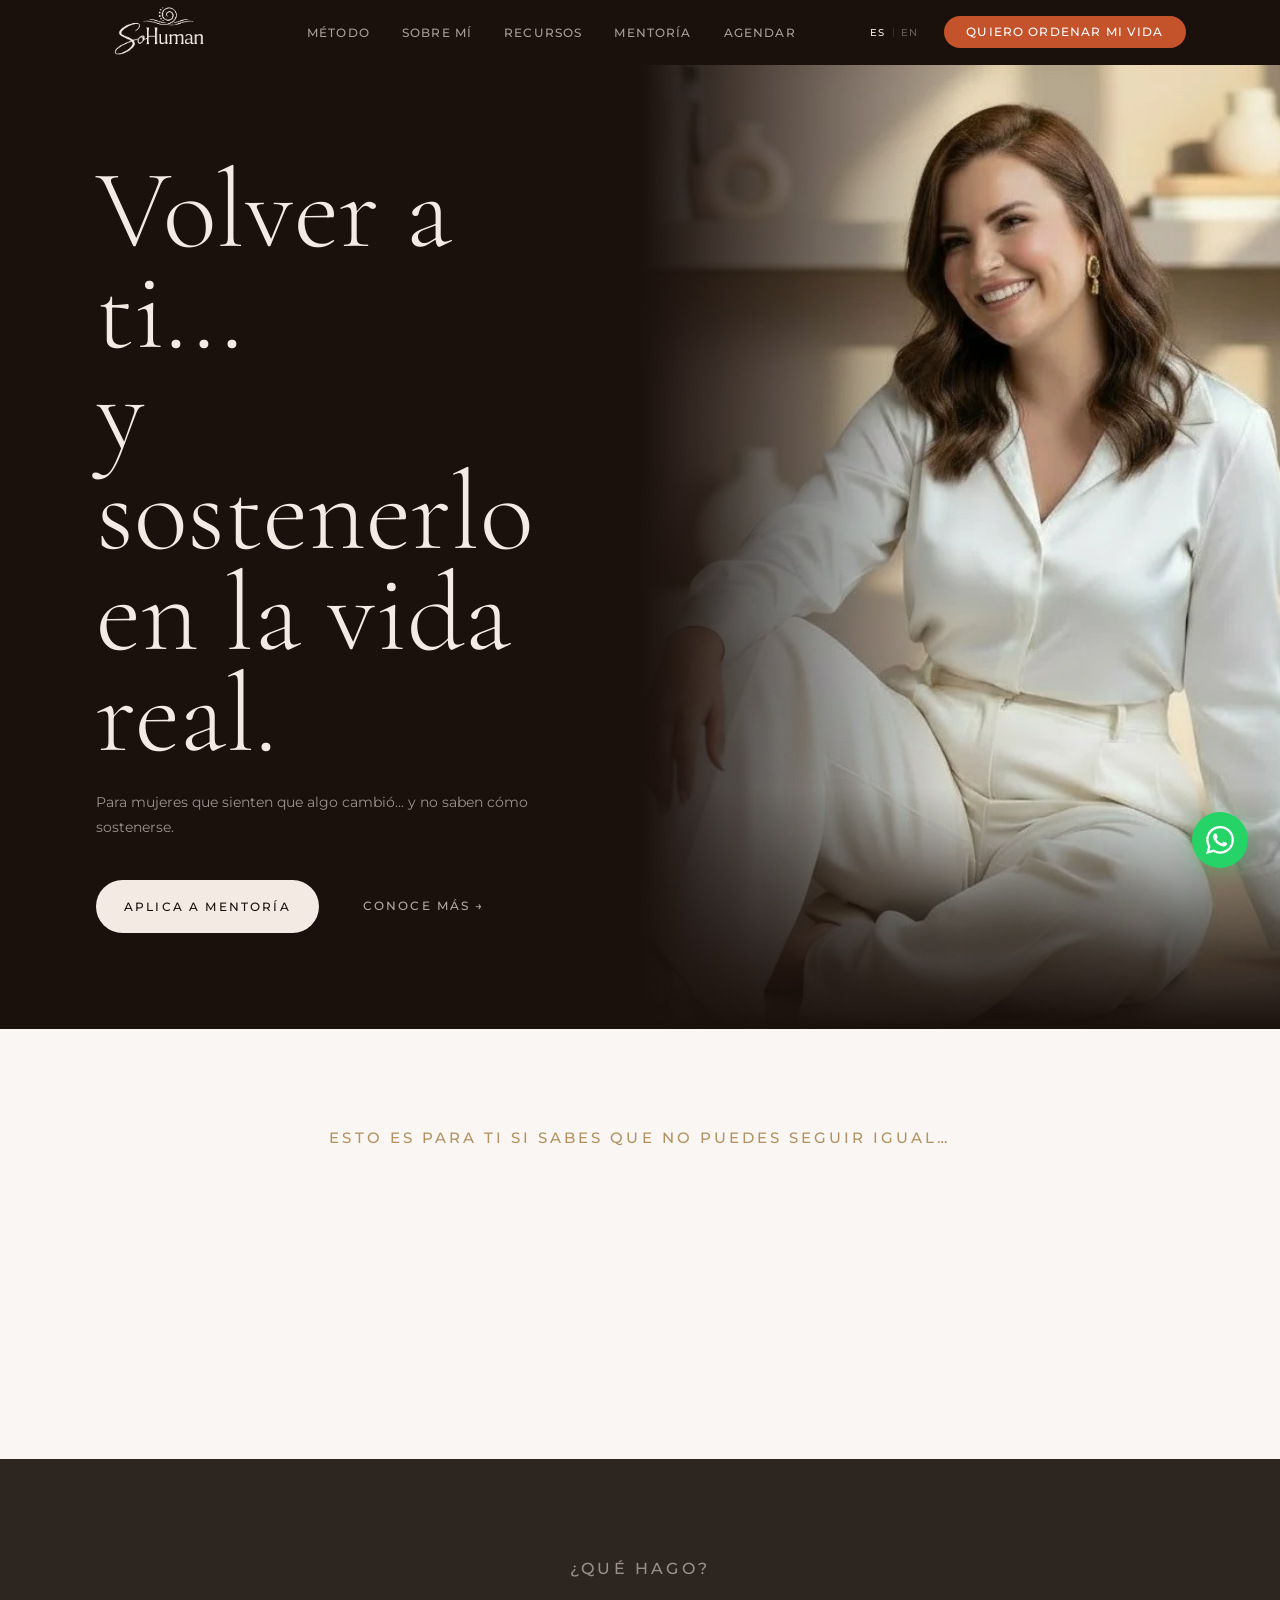
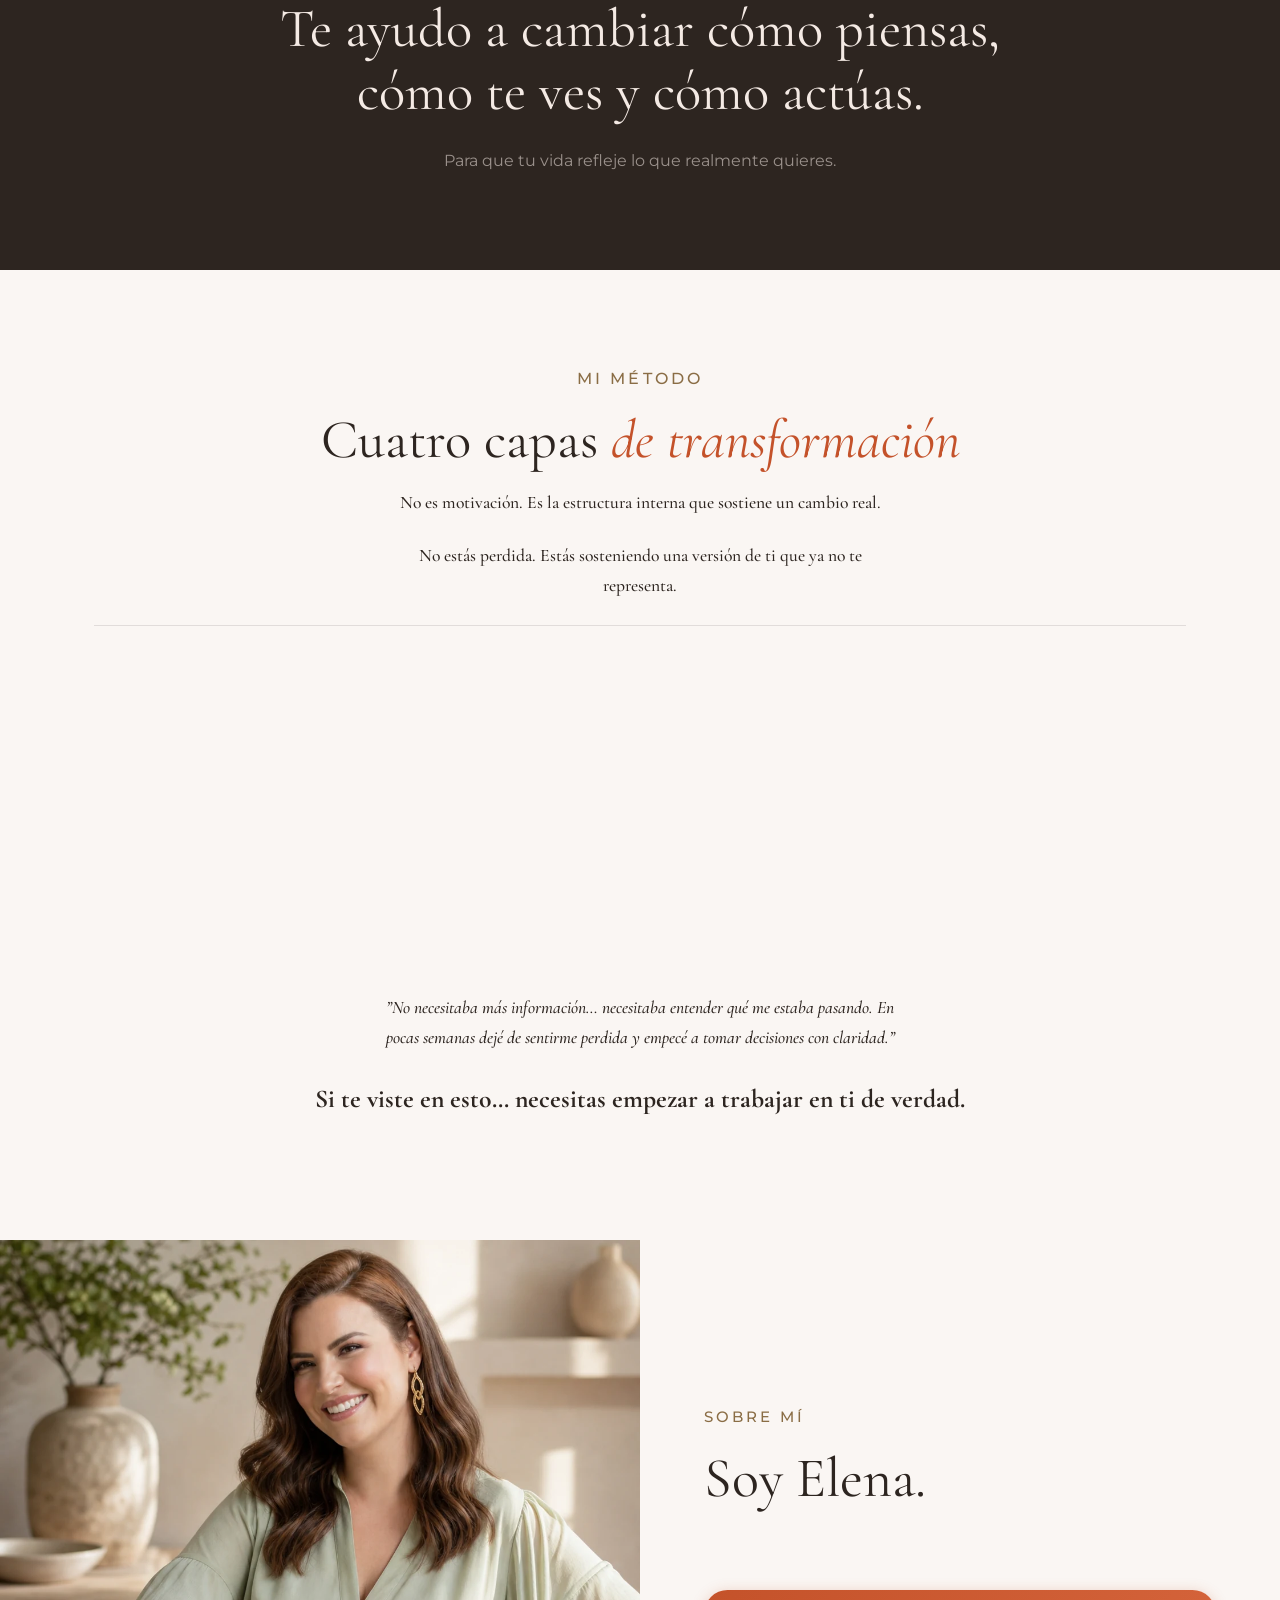
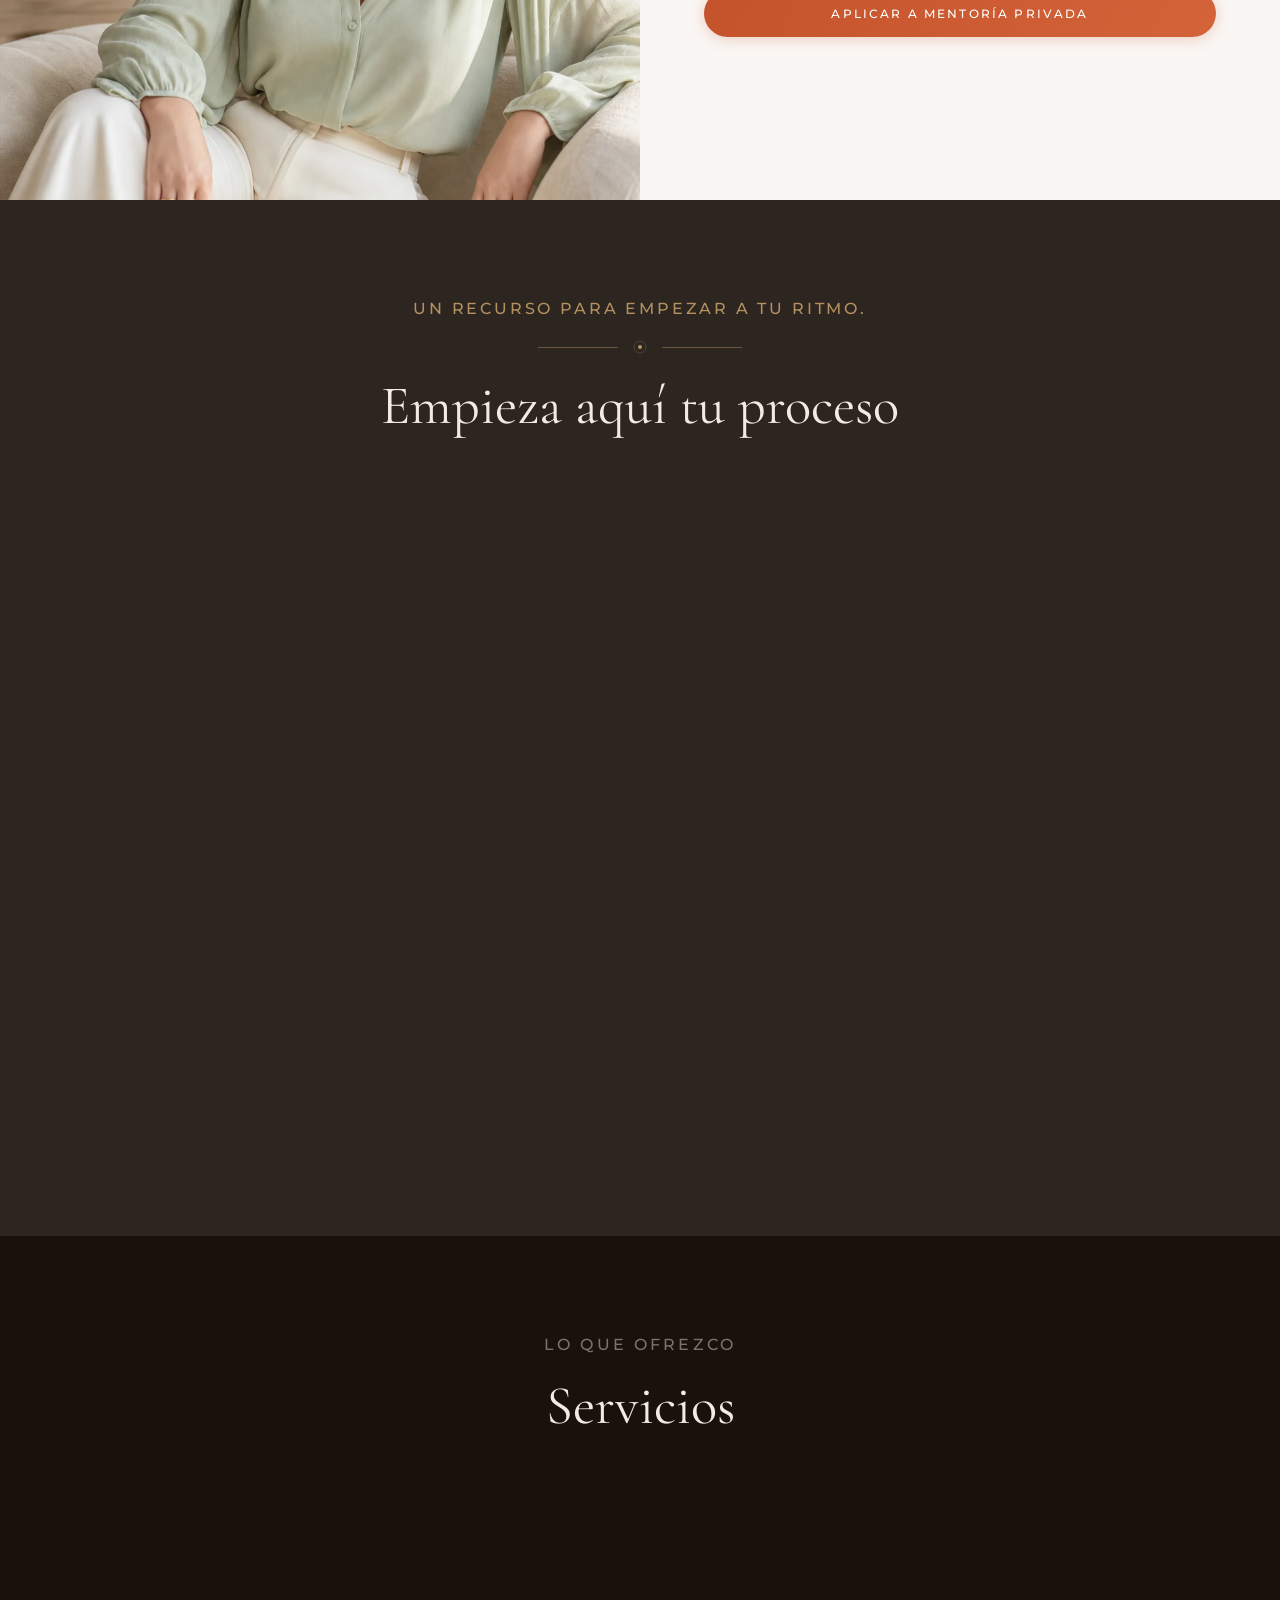
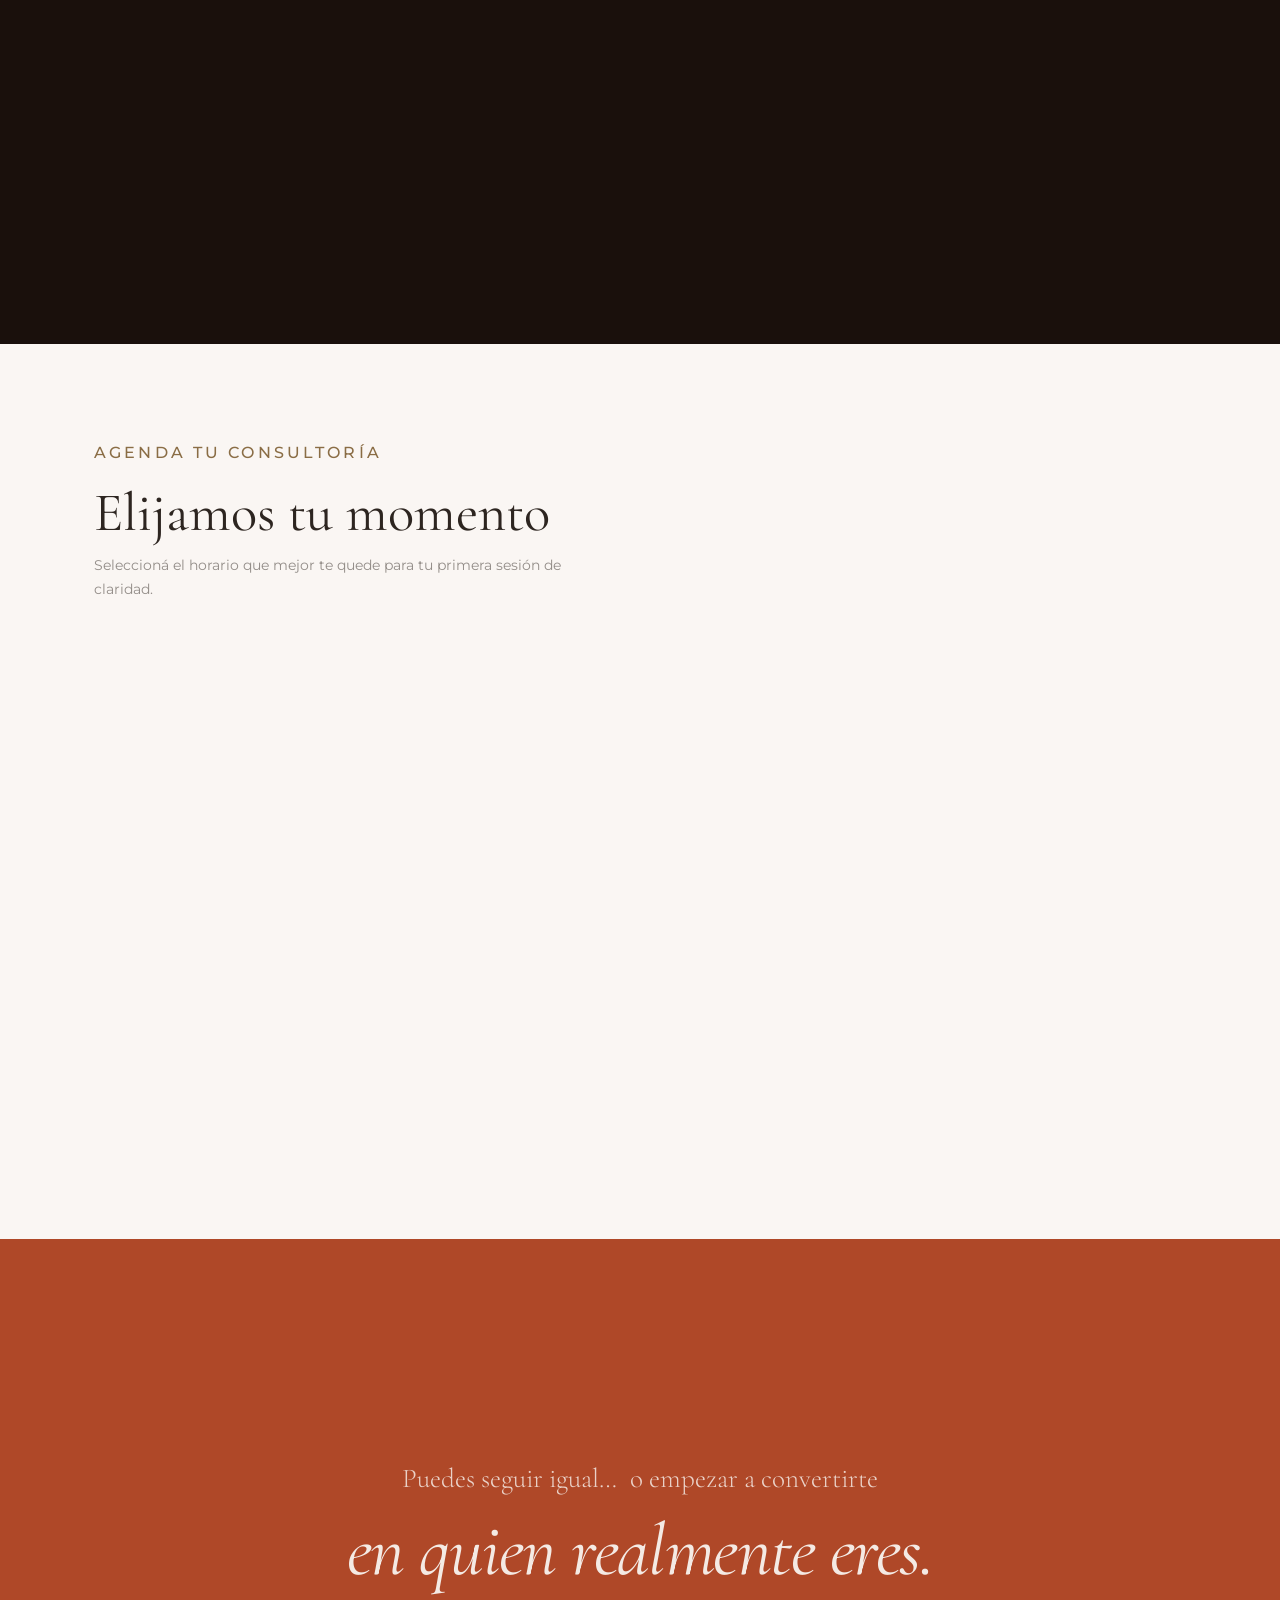
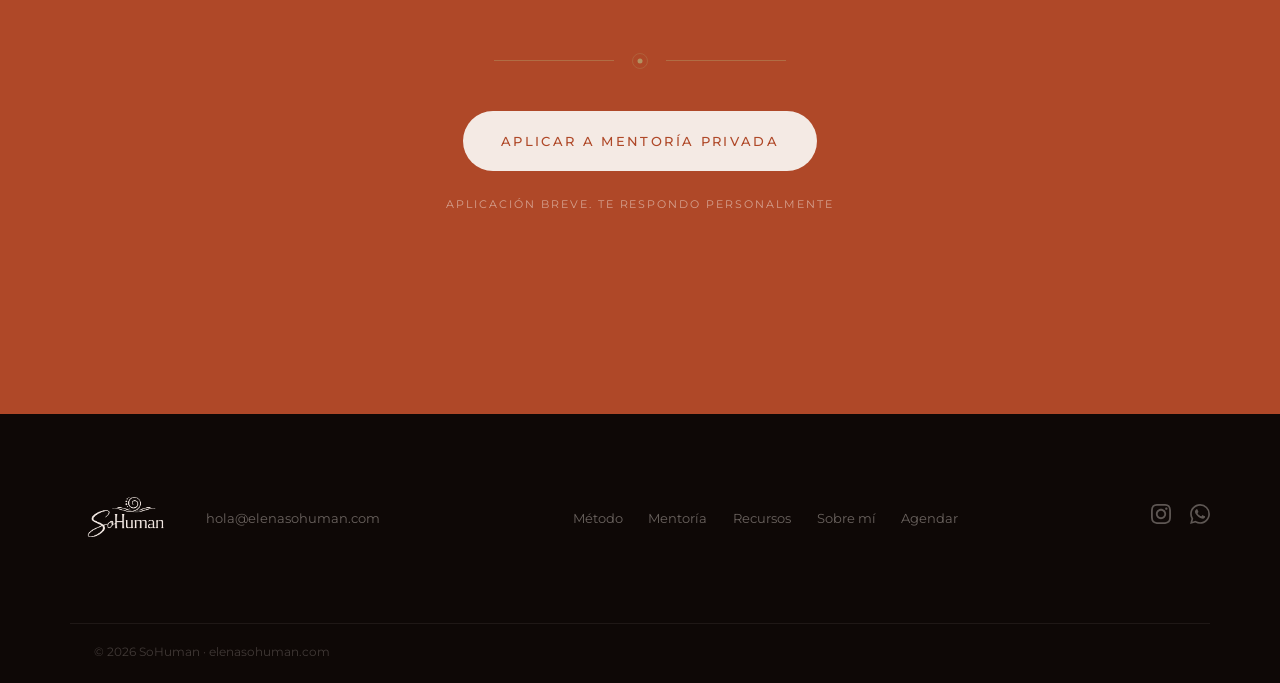
==== index.html @ c43c0f59 "Update index.html" ====
<!DOCTYPE html>
<html lang="es">
<head>
  <meta charset="UTF-8" />
  <meta name="viewport" content="width=device-width, initial-scale=1.0" />
  <title>SoHuman</title>
  <link rel="icon" type="image/png" href="/favicon.png" />
  <meta name="description" content="Acompañamiento para mujeres en transición profunda. Identidad, mente y coherencia femenina." />

  <!-- Open Graph -->
  <meta property="og:type"         content="website" />
  <meta property="og:url"          content="https://elenasohuman.com/" />
  <meta property="og:title"        content="SoHuman — Volver a ti y sostenerlo en la vida real" />
  <meta property="og:description"  content="Mentoría privada para mujeres listas para transfoFrmar su identidad, mente y decisiones." />
  <meta property="og:image"        content="https://elenasohuman.com/og-image.png" />
  <meta property="og:image:width"  content="1080" />
  <meta property="og:image:height" content="1080" />
  <meta property="og:locale"       content="es_AR" />
  <meta name="twitter:card"        content="summary_large_image" />
  <meta name="twitter:title"       content="SoHuman — Volver a ti y sostenerlo en la vida real" />
  <meta name="twitter:description" content="Mentoría privada para mujeres listas para transformar su identidad, mente y decisiones." />
  <meta name="twitter:image"       content="https://elenasohuman.com/og-image.png" />
  
  <link rel="preconnect" href="https://fonts.googleapis.com" />
  <link rel="preconnect" href="https://fonts.gstatic.com" crossorigin />
  <link href="https://fonts.googleapis.com/css2?family=Cormorant+Garamond:ital,wght@0,300;0,400;0,500;1,300;1,400;1,500&family=Montserrat:wght@300;400;500;600&display=swap" rel="stylesheet" />
  <link rel="stylesheet" href="css/styles.css" />
  <link rel="stylesheet" href="https://cdn.jsdelivr.net/npm/intl-tel-input@27.1.3/dist/css/intlTelInput.css" />
  <script src="https://cdn.jsdelivr.net/npm/gsap@3.12.5/dist/gsap.min.js"></script>
  <script src="https://cdn.jsdelivr.net/npm/gsap@3.12.5/dist/ScrollTrigger.min.js"></script>
  <script src="https://cdn.jsdelivr.net/npm/lenis@1.1.14/dist/lenis.min.js"></script>
  <script src="https://cdn.jsdelivr.net/npm/intl-tel-input@27.1.3/dist/js/intlTelInput.min.js"></script>

</head>
<body>

   <!-- ══ NAVBAR ══ -->
  <nav class="navbar" id="navbar">
    <div class="nav-inner">
      <a href="#hero" class="nav-logo">
        <img src="/images/logo-cream.webp" alt="SoHuman" />
      </a>
      <ul class="nav-links">
        <li><a href="#metodo" data-i18n="nav-metodo">Método</a></li>
        <li><a href="#sobre-mi" data-i18n="nav-sobre">Sobre mí</a></li>
        <li><a href="#recursos" data-i18n="nav-recursos">Recursos</a></li>
        <li><a href="#servicios" data-i18n="nav-mentoria">Mentoría</a></li>
        <li><a href="#agendar" data-i18n="nav-agendar">Agendar</a></li>
      </ul>
      <div class="nav-right">
        <div class="lang-toggle" id="langToggle">
          <button class="lang-btn is-active" data-lang="es">ES</button>
          <span class="lang-sep">|</span>
          <button class="lang-btn" data-lang="en">EN</button>
        </div>
        <button class="nav-cta apply-trigger" data-i18n="nav-cta">Quiero ordenar mi vida</button>
      </div>
      <button class="nav-toggle" id="navToggle" aria-label="Menú" aria-expanded="false">
        <span></span><span></span><span></span>
      </button>
    </div>
    <div class="nav-mobile" id="navMobile">
      <a href="#metodo" data-i18n="nav-metodo">Método</a>
      <a href="#sobre-mi" data-i18n="nav-sobre">Sobre mí</a>
      <a href="#recursos" data-i18n="nav-recursos">Recursos</a>
      <a href="#servicios" data-i18n="nav-mentoria">Mentoría</a>
      <a href="#agendar" data-i18n="nav-agendar">Agendar</a>
        <button class="nav-cta apply-trigger" data-i18n="nav-cta">Quiero ordenar mi vida</button>
      <div class="lang-toggle lang-toggle--mobile">
        <button class="lang-btn is-active" data-lang="es">ES</button>
        <span class="lang-sep">|</span>
        <button class="lang-btn" data-lang="en">EN</button>
      </div>
    </div>
  </nav>

  <!-- ══ HERO ══ -->
  <section id="hero" class="hero">
    <div class="hero-text">
      <h1 data-i18n="hero-h1">Volver a ti...<br>y sostenerlo<br>en la vida real.</h1>
      <p class="hero-sub" data-i18n="hero-sub">Para mujeres que sienten que algo cambió... y no saben cómo sostenerse.</p>
      <div class="hero-actions">
        <button class="btn btn-cream apply-trigger" data-i18n="hero-btn1">Aplica a mentoría</button>
        <a href="#metodo" class="btn btn-ghost" data-i18n="hero-btn2">Conoce más →</a>
      </div>
    </div>
    <div class="hero-photo">
      <img src="/images/elena.webp" alt="Elena — SoHuman" loading="eager" fetchpriority="high" />
      <div class="hero-photo__overlay"></div>
    </div>
  </section>

  <!-- ══ PARA TI SI ══ -->
  <section id="conexion" class="section conexion">
    <div class="container">
      <p class="overline" data-i18n="conexion-overline">Esto es para ti si sabes que no puedes seguir igual…</p>
      <div class="conexion-grid">
        <div class="conexion-num-block reveal">
          <span class="big-num">01</span>
          <p data-i18n="conexion-1">Sientes que algo no está alineado en tu vida</p>
        </div>
        <div class="conexion-num-block reveal">
          <span class="big-num">02</span>
          <p data-i18n="conexion-2">Sabes que quieres más, pero no sabes cómo</p>
        </div>
        <div class="conexion-num-block reveal">
          <span class="big-num">03</span>
          <p data-i18n="conexion-3">Estás cansada de hacerlo sola</p>
        </div>
      </div>
    </div>
  </section>

  <!-- ══ QUÉ HAGO ══ -->
  <section class="section que-hago">
    <div class="que-hago__inner container">
      <p class="overline overline--light" data-i18n="quehago-overline">¿Qué hago?</p>
      <h2 data-i18n="quehago-h2">Te ayudo a cambiar cómo piensas,<br>cómo te ves y cómo actúas.</h2>
      <p data-i18n="quehago-p">Para que tu vida refleje lo que realmente quieres.</p>
    </div>
  </section>

  <!-- ══ MÉTODO ══ -->
  <section id="metodo" class="section metodo">
    <div class="container">
      <p class="overline" data-i18n="metodo-overline">Mi método</p>
      <h2 data-i18n="metodo-h2">Cuatro capas <em>de transformación</em></h2>
      <p class="metodo-sub" data-i18n="metodo-sub">No es motivación. Es la estructura interna que sostiene un cambio real.</p>
      <p class="metodo-sub" data-i18n="metodo-sub2">No estás perdida. Estás sosteniendo una versión de ti que ya no te representa.</p>
      <div class="metodo-grid">
        <div class="metodo-card reveal" style = "background: white;">
          <span class="metodo-step">01</span>
          <h3 data-i18n="metodo-1-h3">Identidad</h3>
          <span class="metodo-label" data-i18n="metodo-1-label">— QUIÉN ERES</span>
          <p data-i18n="metodo-1-p">Revisamos la historia que hoy te define y la reescribimos desde una versión más alineada contigo.</p>
        </div>
        <div class="metodo-card reveal">
          <span class="metodo-step">02</span>
          <h3 data-i18n="metodo-2-h3">Mente</h3>
          <span class="metodo-label" data-i18n="metodo-2-label">— CÓMO PIENSAS</span>
          <p data-i18n="metodo-2-p">Identificamos los patrones que te frenan para que dejes de repetir lo mismo y empieces a avanzar con claridad.</p>
        </div>
        <div class="metodo-card reveal" style = "background: white;">
          <span class="metodo-step">03</span>
          <h3 data-i18n="metodo-3-h3">Hábitos</h3>
          <span class="metodo-label" data-i18n="metodo-3-label">— CÓMO ACTÚAS</span>
          <p data-i18n="metodo-3-p">Construimos hábitos reales y sostenibles que te acerquen a la vida que dices que quieres.</p>
        </div>
        <div class="metodo-card reveal">
          <span class="metodo-step">04</span>
          <h3 data-i18n="metodo-4-h3">Coherencia</h3>
          <span class="metodo-label" data-i18n="metodo-4-label">— CÓMO VIVES</span>
          <p data-i18n="metodo-4-p">Integramos todo en tu vida real para que el cambio no sea momentáneo.</p>
        </div>
      </div>
      <p class="metodo-test" data-i18n="metodo-test">”No necesitaba más información… necesitaba entender qué me estaba pasando. En pocas semanas dejé de sentirme perdida y empecé a tomar decisiones con claridad.”</p>
      <p class="metodo-subBold" data-i18n="metodo-subBold">Si te viste en esto… necesitas empezar a trabajar en ti de verdad.</p>
    </div>
  </section>

  <!-- ══ SOBRE MÍ ══ -->
  <section id="sobre-mi" class="sobre-mi">
    <div class="sobre-photo">
      <img src="/images/soyelena.webp" alt="Elena — SoHuman" loading="eager" fetchpriority="high" />
    </div>
    <div class="sobre-text">
      <p class="overline" data-i18n="sobre-overline">Sobre mí</p>
      <h2 data-i18n="sobre-h2">Soy Elena.</h2>
      <div class="sobre-bio">
        <p data-i18n="sobre-p1"></p>
        <p data-i18n="sobre-p2"></p>
        <p data-i18n="sobre-p3"></p>
        <p data-i18n="sobre-p4"></p>
        <p data-i18n="sobre-p5"></p>
        <p data-i18n="sobre-p6"></p>
        <p data-i18n="sobre-p7"></p>
        <p data-i18n="sobre-p8"></p>
        <p data-i18n="sobre-p9"></p>
        <p data-i18n="sobre-p10"></p>
        <p data-i18n="sobre-p11"></p>
        <p data-i18n="sobre-p12"></p>
      </div>
        <button class="btn btn-primary apply-trigger" data-i18n="sobre-btn">Aplicar a mentoría privada</button>
    </div>
  </section>

  <!-- ══ RECURSOS ══ -->
  <section id="recursos" class="section recursos">
    <div class="container">
      <p class="overline overline--light" data-i18n="recursos-overline">Un recurso para empezar a tu ritmo.</p>
      <div class="recursos__ornament" aria-hidden="true">
        <span></span>
        <svg viewBox="0 0 24 24" fill="none">
          <circle cx="12" cy="12" r="3" fill="currentColor"/>
          <circle cx="12" cy="12" r="9" stroke="currentColor" stroke-width="0.8" opacity="0.5"/>
        </svg>
        <span></span>
      </div>
      <h2 data-i18n="recursos-h2">Empieza aquí tu proceso</h2>
      <div class="ebooks-grid">
        <article class="ebook-card ebook-card--featured reveal">
          <div class="ebook-hero">
            <img src="/images/workbook-soltar.webp" alt="Soltar para Expandirte" data-i18n-src="ebook-1-cover-src" />
          </div>
          <div class="ebook-body">
            <div class="ebook-body__main">
              <div class="ebook-body__info">
                <h3 data-i18n="ebook-1-h3">Soltar para Expandirte</h3>
                <div class="ebook-ornament" aria-hidden="true">
                  <span></span>
                  <svg viewBox="0 0 10 10" fill="none" width="7" height="7"><circle cx="5" cy="5" r="2.5" fill="currentColor"/></svg>
                  <span></span>
                </div>
                <p data-i18n="ebook-1-p">Un workbook para soltar patrones, creencias y heridas que siguen ocupando espacio dentro de ti, cerrar ciclos internos y abrirte a una nueva forma de pensar, sentir y vivir.</p>
              </div>
              <div class="ebook-body__cta">
                <p class="ebook-price">$37 USD</p>
                <button class="btn btn-primary servicio-info-trigger" data-servicio="ebook1" data-i18n="ebook-1-btn">Conoce más</button>
              </div>
            </div>
            <div class="ebook-features">
              <div class="ebook-feature">
                <svg viewBox="0 0 24 24" fill="none" stroke="currentColor" stroke-width="1.5" width="22" height="22"><path d="M11 20A7 7 0 0 1 9.8 6.1C15.5 5 17 4.48 19 2c1 2 2 4.18 2 8 0 5.5-4.78 10-10 10z"/><path d="M2 21c0-3 1.85-5.36 5.08-6C9.5 14.52 12 13 13 12"/></svg>
                <span data-i18n="ebook-1-feat1">Contenido profundo y transformador</span>
              </div>
              <div class="ebook-feature">
                <svg viewBox="0 0 24 24" fill="none" stroke="currentColor" stroke-width="1.5" width="22" height="22"><path d="M20.84 4.61a5.5 5.5 0 0 0-7.78 0L12 5.67l-1.06-1.06a5.5 5.5 0 0 0-7.78 7.78l1.06 1.06L12 21.23l7.78-7.78 1.06-1.06a5.5 5.5 0 0 0 0-7.78z"/></svg>
                <span data-i18n="ebook-1-feat2">Ejercicios prácticos para tu proceso</span>
              </div>
              <div class="ebook-feature">
                <svg viewBox="0 0 24 24" fill="none" stroke="currentColor" stroke-width="1.5" width="22" height="22"><path d="M2 3h6a4 4 0 0 1 4 4v14a3 3 0 0 0-3-3H2z"/><path d="M22 3h-6a4 4 0 0 0-4 4v14a3 3 0 0 1 3-3h7z"/></svg>
                <span data-i18n="ebook-1-feat3">Formato digital para siempre</span>
              </div>
              <div class="ebook-feature">
                <svg viewBox="0 0 24 24" fill="none" stroke="currentColor" stroke-width="1.5" width="22" height="22"><path d="M21 15v4a2 2 0 0 1-2 2H5a2 2 0 0 1-2-2v-4"/><polyline points="7 10 12 15 17 10"/><line x1="12" y1="15" x2="12" y2="3"/></svg>
                <span data-i18n="ebook-1-feat4">Descarga inmediata después de comprar</span>
              </div>
            </div>
          </div>
        </article>
        <article class="ebook-card reveal">
          <div class="ebook-hero ebook-hero--cover ebook-cover--terra">
            <div class="ebook-cover__inner">
              <span class="ebook-cover__label2" data-i18n="ebook-2-cover-label">PROGRAMA · 21 DÍAS</span>
              <h4 class="ebook-cover__inner--dark" data-i18n="ebook-2-cover-h4">De automático<br>a presente</h4>
              <div class="ebook-cover__line" aria-hidden="true"></div>
            </div>
          </div>
          <div class="ebook-body">
            <div class="ebook-body__main">
              <div class="ebook-body__info">
                <h3 data-i18n="ebook-2-h3">De automático a presente</h3>
                <div class="ebook-ornament" aria-hidden="true">
                  <span></span>
                  <svg viewBox="0 0 10 10" fill="none" width="7" height="7"><circle cx="5" cy="5" r="2.5" fill="currentColor"/></svg>
                  <span></span>
                </div>
                <p data-i18n="ebook-2-p">Un proceso guiado para salir del piloto automático y empezar a vivir con intención.</p>
              </div>
              <div class="ebook-body__cta">
                <p class="ebook-price">$127 USD</p>
                <button class="btn btn-primary btn-sm servicio-info-trigger" data-servicio="ebook2" data-i18n="ebook-2-btn" onclick="openCheckout('De automático a presente','$127 USD');return false;">Comenzar mi proceso</button>
              </div>
            </div>
            <div class="ebook-features">
              <div class="ebook-feature">
                <svg viewBox="0 0 24 24" fill="none" stroke="currentColor" stroke-width="1.5" width="22" height="22"><path d="M11 20A7 7 0 0 1 9.8 6.1C15.5 5 17 4.48 19 2c1 2 2 4.18 2 8 0 5.5-4.78 10-10 10z"/><path d="M2 21c0-3 1.85-5.36 5.08-6C9.5 14.52 12 13 13 12"/></svg>
                <span data-i18n="ebook-2-feat1">Proceso guiado paso a paso</span>
              </div>
              <div class="ebook-feature">
                <svg viewBox="0 0 24 24" fill="none" stroke="currentColor" stroke-width="1.5" width="22" height="22"><path d="M20.84 4.61a5.5 5.5 0 0 0-7.78 0L12 5.67l-1.06-1.06a5.5 5.5 0 0 0-7.78 7.78l1.06 1.06L12 21.23l7.78-7.78 1.06-1.06a5.5 5.5 0 0 0 0-7.78z"/></svg>
                <span data-i18n="ebook-2-feat2">21 días de práctica real</span>
              </div>
              <div class="ebook-feature">
                <svg viewBox="0 0 24 24" fill="none" stroke="currentColor" stroke-width="1.5" width="22" height="22"><path d="M2 3h6a4 4 0 0 1 4 4v14a3 3 0 0 0-3-3H2z"/><path d="M22 3h-6a4 4 0 0 0-4 4v14a3 3 0 0 1 3-3h7z"/></svg>
                <span data-i18n="ebook-2-feat3">Formato digital para siempre</span>
              </div>
              <div class="ebook-feature">
                <svg viewBox="0 0 24 24" fill="none" stroke="currentColor" stroke-width="1.5" width="22" height="22"><path d="M21 15v4a2 2 0 0 1-2 2H5a2 2 0 0 1-2-2v-4"/><polyline points="7 10 12 15 17 10"/><line x1="12" y1="15" x2="12" y2="3"/></svg>
                <span data-i18n="ebook-2-feat4">Acceso inmediato</span>
              </div>
            </div>
          </div>
        </article>
      </div>
    </div>
  </section>
  
  <!-- ══ SERVICIOS ══ -->
  <section id="servicios" class="section servicios">
    <div class="container">
      <p class="overline overline--light" data-i18n="servicios-overline">Lo que ofrezco</p>
      <h2 data-i18n="servicios-h2">Servicios</h2>
    </div>
    <div class="servicios-split">
      <article class="servicio-panel servicio-panel--terra reveal">
        <img class="servicio-deco" src="/images/logo-icon.svg" alt="" aria-hidden="true" />
        <div class="servicio-panel__content">
          <h3 data-i18n="servicio-2-h3">Sesión de claridad</h3>
          <p class="servicio-sub" data-i18n="servicio-2-sub">Para entender qué te está pasando y qué hacer ahora</p>
          <ul class="servicio-list">
            <li data-i18n="servicio-2-li1">No sabes por dónde empezar</li>
            <li data-i18n="servicio-2-li2">Sientes que algo no está alineado</li>
            <li data-i18n="servicio-2-li3">Necesitas dirección clara ya</li>
          </ul>
          <button class="btn btn-outline-light servicio-info-trigger" data-servicio="claridad" data-i18n="servicio-2-btn">→ Agendar sesión</button>
        </div>
      </article>
      <article class="servicio-panel servicio-panel--dark reveal">
        <img class="servicio-deco" src="/images/logo-icon.svg" alt="" aria-hidden="true" />
        <div class="servicio-panel__content">
          <h3 data-i18n="servicio-1-h3">Mentoría privada</h3>
          <p class="servicio-sub" data-i18n="servicio-1-sub">Para transformar tu identidad y sostener tu cambio</p>
          <ul class="servicio-list">
            <li data-i18n="servicio-1-li1">Ya sabes que necesitas un cambio real</li>
            <li data-i18n="servicio-1-li2">Estás lista para dejar de vivir en automático</li>
            <li data-i18n="servicio-1-li3">Quieres resultados sostenidos</li>
          </ul>
          <button class="btn btn-cream servicio-info-trigger" data-servicio="mentoria" data-i18n="servicio-1-btn">→ Aplicar a mentoría</button>
        </div>
      </article>
    </div>
  </section>

  <!-- ══ AGENDAR ══ -->
  <section id="agendar" class="section agendar">
    <div class="container">
      <p class="overline" data-i18n="agendar-overline">Agenda tu consultoría</p>
      <h2 data-i18n="agendar-h2">Elijamos tu momento</h2>
      <p class="section-desc" data-i18n="agendar-desc">Seleccioná el horario que mejor te quede para tu primera sesión de claridad.</p>

      <div class="cal-mock reveal">
        <div class="cal-mock__info">
          <p class="cal-mock__session" data-i18n="cal-session">Sesión de Claridad</p>
          <ul class="cal-mock__meta">
            <li>
              <svg viewBox="0 0 20 20" fill="none" width="14" height="14"><circle cx="10" cy="10" r="8" stroke="currentColor" stroke-width="1.5"/><path d="M10 6v4l2.5 2.5" stroke="currentColor" stroke-width="1.5" stroke-linecap="round"/></svg>
              <span data-i18n="cal-duration">60 minutos</span>
            </li>
            <li>
              <svg viewBox="0 0 20 20" fill="none" width="14" height="14"><rect x="2" y="5" width="12" height="10" rx="2" stroke="currentColor" stroke-width="1.5"/><path d="M14 9l4-2v6l-4-2V9z" stroke="currentColor" stroke-width="1.5" stroke-linejoin="round"/></svg>
              <span data-i18n="cal-format">Videollamada</span>
            </li>
          </ul>
          <div class="cal-mock__divider"></div>
          <p class="cal-mock__timezone" data-i18n="cal-timezone">🌎 América/Miami</p>
        </div>
        <div class="cal-mock__calendar">
          <div class="cal-mock__month-nav">
            <button class="cal-nav-btn">‹</button>
            <span data-i18n="cal-month">Mayo 2026</span>
            <button class="cal-nav-btn">›</button>
          </div>
          <div class="cal-mock__weekdays">
            <span data-i18n="cal-mon">Lu</span><span data-i18n="cal-tue">Ma</span><span data-i18n="cal-wed">Mi</span><span data-i18n="cal-thu">Ju</span><span data-i18n="cal-fri">Vi</span><span data-i18n="cal-sat">Sá</span><span data-i18n="cal-sun">Do</span>
          </div>
          <div class="cal-mock__days">
            <span></span><span></span><span></span><span></span>
            <span class="cal-day">1</span><span class="cal-day">2</span><span class="cal-day">3</span>
            <span class="cal-day">4</span><span class="cal-day cal-day--avail">5</span><span class="cal-day">6</span>
            <span class="cal-day cal-day--avail">7</span><span class="cal-day">8</span><span class="cal-day">9</span><span class="cal-day">10</span>
            <span class="cal-day">11</span><span class="cal-day cal-day--avail cal-day--sel">12</span><span class="cal-day">13</span>
            <span class="cal-day cal-day--avail">14</span><span class="cal-day">15</span><span class="cal-day">16</span><span class="cal-day">17</span>
            <span class="cal-day">18</span><span class="cal-day cal-day--avail">19</span><span class="cal-day">20</span>
            <span class="cal-day cal-day--avail">21</span><span class="cal-day">22</span><span class="cal-day">23</span><span class="cal-day">24</span>
            <span class="cal-day">25</span><span class="cal-day cal-day--avail">26</span><span class="cal-day">27</span>
            <span class="cal-day cal-day--avail">28</span><span class="cal-day">29</span><span class="cal-day">30</span><span class="cal-day">31</span>
          </div>
        </div>
        <div class="cal-mock__slots">
          <p class="cal-mock__date-label" data-i18n="cal-date-label">Martes, 12 de mayo</p>
          <div class="cal-mock__slot-list">
            <button class="cal-slot">9:00 AM</button>
            <button class="cal-slot">10:00 AM</button>
            <button class="cal-slot cal-slot--sel">11:00 AM</button>
            <button class="cal-slot">2:00 PM</button>
            <button class="cal-slot">3:00 PM</button>
            <button class="cal-slot">4:00 PM</button>
          </div>
          <button class="btn btn-primary cal-mock__cta" data-i18n="cal-cta" onclick="openCheckout('Sesión de Claridad','','session')">
            Agendar sesión →
          </button>
          <a href="" target="_blank" rel="noopener noreferrer" class="cal-mock__wa-link" data-i18n="cal-wa">
            ¿Preguntas? Escríbeme por WhatsApp
          </a>
        </div>
      </div>
    </div>
  </section>

<!-- ══ CTA FINAL ══ -->
  <section class="section section--final" id="cta-final">
      <div class="container final__inner">
          <h2 class="final__h">
              <span class="final__h-line final__h-line--top" data-i18n="final-line-top">Puedes seguir igual…</span>
              <span class="final__h-line final__h-line--mid" data-i18n="final-line-mid">o empezar a convertirte</span>
              <span class="final__h-line final__h-line--bot" data-i18n="final-line-bot">
        <em>en quien realmente eres.</em>
      </span>
          </h2>
          <div class="final__ornament" aria-hidden="true">
              <span></span>
              <svg viewBox="0 0 24 24" fill="none">
                  <circle cx="12" cy="12" r="3" fill="currentColor"/>
                  <circle cx="12" cy="12" r="9" stroke="currentColor" stroke-width="0.8" opacity="0.5"/>
              </svg>
              <span></span>
          </div>

          <button class="btn btn--cream btn--lg apply-trigger" data-i18n="final-btn">Aplicar a mentoría privada</button>
          <p class="final__note" data-i18n="final-note">Aplicación breve. Te respondo personalmente</p>
      </div>
  </section>

  <!-- ══ FOOTER ══ -->
  <footer class="footer">
    <div class="container footer-inner">
      <div class="footer-brand">
        <img src="/images/logo-cream.webp" alt="SoHuman" class="footer-logo" />
        <p>hola@elenasohuman.com</p>
      </div>
      <nav class="footer-nav">
        <a href="#metodo" data-i18n="nav-metodo">Método</a>
        <a href="#servicios" data-i18n="nav-mentoria">Mentoría</a>
        <a href="#recursos" data-i18n="nav-recursos">Recursos</a>
        <a href="#sobre-mi" data-i18n="nav-sobre">Sobre mí</a>
        <a href="#agendar" data-i18n="nav-agendar">Agendar</a>
      </nav>
      <div class="footer-social">
        <a href="https://www.instagram.com/elenasohuman" target="_blank" rel="noopener noreferrer" aria-label="Instagram">
          <svg viewBox="0 0 24 24" fill="currentColor" width="20" height="20"><path d="M12 2.163c3.204 0 3.584.012 4.85.07 3.252.148 4.771 1.691 4.919 4.919.058 1.265.069 1.645.069 4.849 0 3.205-.012 3.584-.069 4.849-.149 3.225-1.664 4.771-4.919 4.919-1.266.058-1.644.07-4.85.07-3.204 0-3.584-.012-4.849-.07-3.26-.149-4.771-1.699-4.919-4.92-.058-1.265-.07-1.644-.07-4.849 0-3.204.013-3.583.07-4.849.149-3.227 1.664-4.771 4.919-4.919 1.266-.057 1.645-.069 4.849-.069zm0-2.163c-3.259 0-3.667.014-4.947.072-4.358.2-6.78 2.618-6.98 6.98-.059 1.281-.073 1.689-.073 4.948 0 3.259.014 3.668.072 4.948.2 4.358 2.618 6.78 6.98 6.98 1.281.058 1.689.072 4.948.072 3.259 0 3.668-.014 4.948-.072 4.354-.2 6.782-2.618 6.979-6.98.059-1.28.073-1.689.073-4.948 0-3.259-.014-3.667-.072-4.947-.196-4.354-2.617-6.78-6.979-6.98-1.281-.059-1.69-.073-4.949-.073zm0 5.838c-3.403 0-6.162 2.759-6.162 6.162s2.759 6.163 6.162 6.163 6.162-2.759 6.162-6.163c0-3.403-2.759-6.162-6.162-6.162zm0 10.162c-2.209 0-4-1.79-4-4 0-2.209 1.791-4 4-4s4 1.791 4 4c0 2.21-1.791 4-4 4zm6.406-11.845c-.796 0-1.441.645-1.441 1.44s.645 1.44 1.441 1.44c.795 0 1.439-.645 1.439-1.44s-.644-1.44-1.439-1.44z"/></svg>
        </a>
        <a href="https://api.whatsapp.com/send?phone=17867372251&text=Hola%20Elena%20%F0%9F%A4%8D%0A%0ATengo%20una%20consulta%20general." data-wa-msg="wa-general" target="_blank" rel="noopener noreferrer" aria-label="WhatsApp">
          <svg viewBox="0 0 24 24" fill="currentColor" width="20" height="20"><path d="M17.472 14.382c-.297-.149-1.758-.867-2.03-.967-.273-.099-.471-.148-.67.15-.197.297-.767.966-.94 1.164-.173.199-.347.223-.644.075-.297-.15-1.255-.463-2.39-1.475-.883-.788-1.48-1.761-1.653-2.059-.173-.297-.018-.458.13-.606.134-.133.298-.347.446-.52.149-.174.198-.298.298-.497.099-.198.05-.371-.025-.52-.075-.149-.669-1.612-.916-2.207-.242-.579-.487-.5-.669-.51-.173-.008-.371-.01-.57-.01-.198 0-.52.074-.792.372-.272.297-1.04 1.016-1.04 2.479 0 1.462 1.065 2.875 1.213 3.074.149.198 2.096 3.2 5.077 4.487.709.306 1.262.489 1.694.625.712.227 1.36.195 1.871.118.571-.085 1.758-.719 2.006-1.413.248-.694.248-1.289.173-1.413-.074-.124-.272-.198-.57-.347m-5.421 7.403h-.004a9.87 9.87 0 01-5.031-1.378l-.361-.214-3.741.982.998-3.648-.235-.374a9.86 9.86 0 01-1.51-5.26c.001-5.45 4.436-9.884 9.888-9.884 2.64 0 5.122 1.03 6.988 2.898a9.825 9.825 0 012.893 6.994c-.003 5.45-4.437 9.884-9.885 9.884m8.413-18.297A11.815 11.815 0 0012.05 0C5.495 0 .16 5.335.157 11.892c0 2.096.547 4.142 1.588 5.945L.057 24l6.305-1.654a11.882 11.882 0 005.683 1.448h.005c6.554 0 11.89-5.335 11.893-11.893a11.821 11.821 0 00-3.48-8.413z"/></svg>
        </a>
      </div>
    </div>
    <div class="footer-bottom">
      <div class="container">
        <p data-i18n="footer-copy">© 2026 SoHuman · elenasohuman.com</p>
      </div>
    </div>
  </footer>

  <!-- ══ MODAL: INFO SERVICIO ══ -->
  <div id="servicio-info-modal" class="modal-overlay modal-overlay--servicio-info" role="dialog" aria-modal="true">
    <div class="modal-box modal-box--servicio-info">
      <button class="modal-close" id="servicioInfoClose" aria-label="Cerrar">
        <svg viewBox="0 0 20 20" fill="none" width="18" height="18"><path d="M5 5l10 10M15 5L5 15" stroke="currentColor" stroke-width="1.5" stroke-linecap="round"/></svg>
      </button>

      <div class="servicio-info-cover" id="servicioInfoCover" style="display:none">
        <img id="servicioInfoCoverImg" src="" alt="" />
      </div>

      <p class="overline overline--servicio-info" id="servicioInfoOverline"></p>
      <p class="servicio-info-tagline" id="servicioInfoTagline"></p>

      <p class="servicio-info-intro" id="servicioInfoIntro"></p>

      <p class="servicio-info-body" id="servicioInfoBody"></p>

      <p class="servicio-info-body" id="servicioInfoTransitions"></p>

      <div class="servicio-info-section" id="servicioInfoSection1">
        <h4 id="servicioInfoSection1Title"></h4>
        <ul class="servicio-info-list" id="servicioInfoList1"></ul>
      </div>

      <div class="servicio-info-section" id="servicioInfoSection2">
        <h4 id="servicioInfoSection2Title"></h4>
        <ul class="servicio-info-list servicio-info-list--bullets" id="servicioInfoList2"></ul>
      </div>

      <p class="servicio-info-closing" id="servicioInfoClosing"></p>
      <p class="servicio-info-for" id="servicioInfoFor"></p>

      <button class="btn btn-primary btn-block servicio-info-cta" id="servicioInfoCta"></button>
    </div>
  </div>

  <!-- ══ MODAL: APPLY ══ -->
  <div id="apply-modal" class="modal-overlay modal-overlay--apply" role="dialog" aria-modal="true">
    <div class="modal-box modal-box--apply">
      <button class="modal-close" id="applyClose" aria-label="Cerrar">
        <svg viewBox="0 0 20 20" fill="none" width="18" height="18"><path d="M5 5l10 10M15 5L5 15" stroke="currentColor" stroke-width="1.5" stroke-linecap="round"/></svg>
      </button>
      <p class="overline overline--apply" data-i18n="apply-overline">— Aplicación a mentoría</p>
      <h3 class="apply-title" data-i18n="apply-title">Cuéntame quién eres.</h3>
      <p class="apply-sub" data-i18n="apply-sub">Recibirás respuesta en 24h.</p>

      <form id="applyForm" class="apply-form">
        <label class="apply-label">
          <span data-i18n="apply-name">Nombre</span>
          <input required type="text" name="name" placeholder="Tu nombre completo" data-i18n-placeholder="apply-name-placeholder" />
        </label>
        <label class="apply-label">
          <span data-i18n="apply-email">Correo</span>
          <input required type="email" name="email" placeholder="tu@correo.com" data-i18n-placeholder="apply-email-placeholder" />
        </label>
        <label class="apply-label">
          <span data-i18n="apply-phone">Teléfono</span>
          <input required type="tel" name="phone" id="applyPhone" data-i18n-placeholder="apply-phone-placeholder" />
        </label>
        <label class="apply-label">
          <span data-i18n="apply-msg">¿Qué necesitas sostener ahora mismo?</span>
          <textarea required rows="4" name="msg" placeholder="Cuéntame en pocas líneas dónde estás y qué buscas..." data-i18n-placeholder="apply-msg-placeholder"></textarea>
        </label>
        <button type="submit" class="btn btn-primary btn-block" data-i18n="apply-send">Enviar aplicación</button>
        <p class="apply-fine" data-i18n="apply-fine">Tus datos se usan solo para responderte. No spam.</p>
      </form>

      <div id="applySuccess" class="apply-success" style="display:none">
        <div class="apply-success__mark">✓</div>
        <h4 data-i18n="apply-ok-t">Recibido.</h4>
        <p data-i18n="apply-ok-s">Te escribiré desde <a href="mailto:hola@elenasohuman.com">hola@elenasohuman.com</a> en las próximas 24h.</p>
        <p class="apply-ok-wa-text" data-i18n="apply-ok-wa-text">¿Prefieres que te contacte por WhatsApp?</p>
        <div class="apply-success__buttons">
          <button class="btn btn-whatsapp" id="applyWaBtn">
            <svg viewBox="0 0 24 24" fill="currentColor" width="18" height="18"><path d="M17.472 14.382c-.297-.149-1.758-.867-2.03-.967-.273-.099-.471-.148-.67.15-.197.297-.767.966-.94 1.164-.173.199-.347.223-.644.075-.297-.15-1.255-.463-2.39-1.475-.883-.788-1.48-1.761-1.653-2.059-.173-.297-.018-.458.13-.606.134-.133.298-.347.446-.52.149-.174.198-.298.298-.497.099-.198.05-.371-.025-.52-.075-.149-.669-1.612-.916-2.207-.242-.579-.487-.5-.669-.51-.173-.008-.371-.01-.57-.01-.198 0-.52.074-.792.372-.272.297-1.04 1.016-1.04 2.479 0 1.462 1.065 2.875 1.213 3.074.149.198 2.096 3.2 5.077 4.487.709.306 1.262.489 1.694.625.712.227 1.36.195 1.871.118.571-.085 1.758-.719 2.006-1.413.248-.694.248-1.289.173-1.413-.074-.124-.272-.198-.57-.347m-5.421 7.403h-.004a9.87 9.87 0 01-5.031-1.378l-.361-.214-3.741.982.998-3.648-.235-.374a9.86 9.86 0 01-1.51-5.26c.001-5.45 4.436-9.884 9.888-9.884 2.64 0 5.122 1.03 6.988 2.898a9.825 9.825 0 012.893 6.994c-.003 5.45-4.437 9.884-9.885 9.884m8.413-18.297A11.815 11.815 0 0012.05 0C5.495 0 .16 5.335.157 11.892c0 2.096.547 4.142 1.588 5.945L.057 24l6.305-1.654a11.882 11.882 0 005.683 1.448h.005c6.554 0 11.89-5.335 11.893-11.893a11.821 11.821 0 00-3.48-8.413z"/></svg>
            <span data-i18n="apply-ok-wa-btn">Notifícame por WhatsApp</span>
          </button>
          <button class="btn btn-primary btn-close-modal" id="applySuccessClose" data-i18n="apply-ok-b">Cerrar</button>
        </div>
      </div>
    </div>
  </div>

  <!-- ══ MODAL CHECKOUT ══ -->
  <div id="checkout-modal" class="modal-overlay" role="dialog" aria-modal="true">
    <div class="modal-box">
      <button class="modal-close" onclick="closeCheckout()">
        <svg viewBox="0 0 20 20" fill="none" width="18" height="18"><path d="M5 5l10 10M15 5L5 15" stroke="currentColor" stroke-width="1.5" stroke-linecap="round"/></svg>
      </button>
      <div id="modal-step-form">
        <div class="modal-product-header">
          <p class="modal-label" data-i18n="modal-label">Resumen del pedido</p>
          <p id="modal-title" class="modal-product-name"></p>
          <p id="modal-price" class="modal-product-price"></p>
        </div>
        <div class="stripe-form">
          <label class="sf-label">
            <span data-i18n="modal-email-label">Correo electrónico</span>
            <input type="email" class="sf-input" placeholder="tu@email.com" />
          </label>
          <label class="sf-label">
            <span data-i18n="modal-name-label">Nombre en la tarjeta</span>
            <input type="text" class="sf-input" placeholder="Nombre completo" />
          </label>
          <label class="sf-label">
            <span data-i18n="modal-card-label">Número de tarjeta</span>
            <div class="sf-card-wrap">
              <input type="text" class="sf-input" placeholder="1234  5678  9012  3456" maxlength="19" />
              <span class="sf-card-icons">
                <svg viewBox="0 0 38 24" width="28"><rect width="38" height="24" rx="4" fill="#1A1F71"/><rect x="14" y="7" width="10" height="10" rx="1" fill="#F7B600"/><path d="M19 7a5 5 0 000 10 5 5 0 000-10z" fill="#EB001B"/></svg>
                <svg viewBox="0 0 38 24" width="28"><rect width="38" height="24" rx="4" fill="#f4f4f4"/><circle cx="15" cy="12" r="6" fill="#EB001B"/><circle cx="23" cy="12" r="6" fill="#F7B600" opacity=".85"/></svg>
              </span>
            </div>
          </label>
          <div class="sf-row">
            <label class="sf-label">
              <span data-i18n="modal-exp-label">Vencimiento</span>
              <input type="text" class="sf-input" placeholder="MM / AA" maxlength="7" />
            </label>
            <label class="sf-label">
              <span data-i18n="modal-cvc-label">CVC</span>
              <input type="text" class="sf-input" placeholder="123" maxlength="3" />
            </label>
          </div>
          <button class="btn btn-primary sf-pay-btn" onclick="simulatePay()">
            <svg viewBox="0 0 20 20" fill="none" width="16" height="16"><rect x="2" y="5" width="16" height="12" rx="2" stroke="currentColor" stroke-width="1.5"/><path d="M2 9h16" stroke="currentColor" stroke-width="1.5"/></svg>
            <span data-i18n="modal-pay-btn">Pagar ahora</span>
          </button>
          <p class="sf-secure" data-i18n="modal-secure">🔒 Pago seguro · Powered by Stripe</p>
        </div>
      </div>
      <div id="modal-step-cal" class="modal-soon" style="display:none">
        <div class="modal-soon__icon">✓</div>
        <h3 data-i18n="modal-cal-h3">¡Pago procesado!</h3>
        <p data-i18n="modal-cal-p">Ahora elige tu fecha y hora con Elena directamente en Cal.com.</p>
        <a href="https://cal.com/elenasohuman" target="_blank" rel="noopener noreferrer" class="btn btn-primary" data-i18n="modal-cal-btn">Elegir fecha en Cal.com →</a>
      </div>
      <div id="modal-step-soon" class="modal-soon" style="display:none">
        <div class="modal-soon__icon">✦</div>
        <h3 data-i18n="modal-soon-h3">Próximamente</h3>
        <p data-i18n="modal-soon-p">Los recursos digitales de SoHuman estarán disponibles muy pronto.</p>
        <a href="https://api.whatsapp.com/send?phone=17867372251&text=Hola%20Elena%20%F0%9F%A4%8D%0A%0AMe%20interesa%20uno%20de%20tus%20recursos%20digitales." data-wa-msg="wa-recursos" target="_blank" class="btn btn-primary" data-i18n="modal-soon-btn">Avisarme por WhatsApp</a>
      </div>
    </div>
  </div>

  <!-- WhatsApp flotante -->
<a class="wa-float"
   href="https://api.whatsapp.com/send?phone=17867372251&text=Hola%20Elena%20%F0%9F%A4%8D%0A%0ATengo%20una%20consulta%20general."
   data-wa-msg="wa-general"
   target="_blank" rel="noopener" aria-label="Escribir por WhatsApp">
    <svg xmlns="http://www.w3.org/2000/svg" viewBox="0 0 24 24" fill="currentColor" width="28" height="28" aria-hidden="true">
      <path d="M17.472 14.382c-.297-.149-1.758-.867-2.03-.967-.273-.099-.471-.148-.67.15-.197.297-.767.966-.94 1.164-.173.199-.347.223-.644.075-.297-.15-1.255-.463-2.39-1.475-.883-.788-1.48-1.761-1.653-2.059-.173-.297-.018-.458.13-.606.134-.133.298-.347.446-.52.149-.174.198-.298.298-.497.099-.198.05-.371-.025-.52-.075-.149-.669-1.612-.916-2.207-.242-.579-.487-.5-.669-.51-.173-.008-.371-.01-.57-.01-.198 0-.52.074-.792.372-.272.297-1.04 1.016-1.04 2.479 0 1.462 1.065 2.875 1.213 3.074.149.198 2.096 3.2 5.077 4.487.709.306 1.262.489 1.694.625.712.227 1.36.195 1.871.118.571-.085 1.758-.719 2.006-1.413.248-.694.248-1.289.173-1.413-.074-.124-.272-.198-.57-.347m-5.421 7.403h-.004a9.87 9.87 0 01-5.031-1.378l-.361-.214-3.741.982.998-3.648-.235-.374a9.86 9.86 0 01-1.51-5.26c.001-5.45 4.436-9.884 9.888-9.884 2.64 0 5.122 1.03 6.988 2.898a9.825 9.825 0 012.893 6.994c-.003 5.45-4.437 9.884-9.885 9.884m8.413-18.297A11.815 11.815 0 0012.05 0C5.495 0 .16 5.335.157 11.892c0 2.096.547 4.142 1.588 5.945L.057 24l6.305-1.654a11.882 11.882 0 005.683 1.448h.005c6.554 0 11.89-5.335 11.893-11.893a11.821 11.821 0 00-3.48-8.413z"/>
    </svg>
  </a>
  
  <script src="js/main.js"></script>
 </body>
 </html>
---- css/styles.css ----
/* ═══════════════════════════════════════════
   SoHuman WEB2 — Editorial / Oscuro
   ═══════════════════════════════════════════ */

/* 1. Variables
─────────────────────────────────────── */
:root {
  --cream:       #f4eae4;
  --cream-light: #faf6f3;
  --gold:        #b39160;
  --gold-dark:   #8a6d45;
  --terra:       #c4522a;
  --terra-dark:  #a3421f;
  --ink:         #272727;
  --dark:        #1a100c;
  --dark-mid:    #2d2520;
  --sage:        #89938c;
  --coral: #AF4828;
  --serif: "Cormorant Garamond", "Times New Roman", serif;
  --sans:  "Montserrat", sans-serif;
  --text:        #2d2520;
  --text-muted:  rgba(45,37,32,.5);
  --white:       #ffffff;

  --ff-serif: 'Cormorant Garamond', Georgia, serif;
  --ff-sans:  'Montserrat', Arial, sans-serif;

  --ease: cubic-bezier(.16,1,.3,1);
  --radius: 12px;
  --shadow: 0 4px 24px rgba(0,0,0,.12);
  --shadow-md: 0 8px 40px rgba(0,0,0,.18);
}

/* 2. Reset & base
─────────────────────────────────────── */
*, *::before, *::after { box-sizing: border-box; margin: 0; padding: 0; }
html { scroll-behavior: auto; }
body { font-family: var(--ff-sans); color: var(--text); background: var(--dark); line-height: 1.7; }
img { display: block; max-width: 100%; }
a { text-decoration: none; color: inherit; }
ul { list-style: none; }
button { font-family: inherit; border: none; background: none; }

.container { width: 100%; max-width: 1140px; margin: 0 auto; padding: 0 1.5rem; }
.section { padding: 6rem 0; }
.overline {
  display: block;
  font-family: var(--ff-sans);
  font-size: .98rem;
  font-weight: 500;
  letter-spacing: .2em;
  text-transform: uppercase;
  color: var(--gold);
  margin-bottom: 1rem;
}
.overline--light { color: rgba(244,234,228,.5); text-align: center; }
h2 {
  font-family: var(--ff-serif);
  font-size: clamp(2.2rem, 5vw, 3.4rem);
  font-weight: 400;
  line-height: 1.15;
  color: var(--cream);
  margin-bottom: 1.5rem;
}
.overline--small{font-size: 0.5em; margin-top: 2em}
h2 em { font-style: italic; color: var(--terra); }
.section-desc { font-size: .9rem; color: rgba(244,234,228,.6); max-width: 480px; }

/* 3. Navbar — logo izquierda, links centro, CTA derecha
─────────────────────────────────────── */
.navbar {
  position: fixed; top: 0; left: 0; right: 0; z-index: 100;
  background: var(--dark);
  transition: background .3s, box-shadow .3s;
  border-bottom: 1px solid transparent;
}
.navbar.is-scrolled {
  background: rgba(26,16,12,.96);
  backdrop-filter: blur(12px);
  border-bottom-color: rgba(179,145,96,.2);
}
.nav-inner {
  display: grid;
  grid-template-columns: auto 1fr auto;
  align-items: center;
  gap: 2rem;
  max-width: 1140px;
  margin: 0 auto;
  padding: 14px 1.5rem;
}
.nav-logo {
  display: flex; align-items: center;
  height: 36px;
  overflow: visible;
}
.nav-logo img { height: 140px; width: auto; }
.nav-links {
  display: none;
  gap: 2rem;
  align-items: center;
  justify-content: center;
}
.nav-links a {
  font-size: .72rem;
  font-weight: 500;
  letter-spacing: .1em;
  text-transform: uppercase;
  color: rgba(244,234,228,.65);
  transition: color .2s;
}
.nav-links a:hover { color: var(--cream); }
.nav-right {
  display: none;
  align-items: center;
  gap: 1.5rem;
}
.nav-cta {
  background: var(--terra);
  color: #fff !important;
  padding: .55rem 1.4rem;
  border-radius: 50px;
  font-size: .72rem;
  font-weight: 500;
  letter-spacing: .1em;
  text-transform: uppercase;
  white-space: nowrap;
  transition: background .2s, transform .2s !important;
  cursor: pointer;
}
.nav-cta:hover { background: var(--terra-dark) !important; transform: translateY(-1px); }
.nav-toggle {
  display: flex; flex-direction: column; gap: 5px;
  cursor: pointer; padding: .5rem;
  grid-column: 3;
}
.nav-toggle span {
  display: block; width: 22px; height: 1.5px;
  background: var(--cream);
  transition: all .3s;
}

/* Mobile menu */
.nav-mobile {
  display: none;
  flex-direction: column;
  gap: 0;
  background: rgba(26,16,12,.97);
  padding: 1rem 1.5rem 2rem;
}
.nav-mobile.is-open { display: flex; }
.nav-mobile a {
  padding: .9rem 0;
  font-size: .8rem;
  letter-spacing: .1em;
  text-transform: uppercase;
  color: rgba(244,234,228,.7);
  border-bottom: 1px solid rgba(244,234,228,.07);
  transition: color .2s;
}
.nav-mobile a:hover { color: var(--cream); }
.nav-mobile .nav-cta {
  margin-top: 1rem;
  border: none;
  border-radius: 50px;
  text-align: center;
  padding: .85rem;
  border-bottom: none;
  cursor: pointer;
}

@media (min-width: 768px) {
  .nav-links { display: flex; }
  .nav-right { display: flex; }
  .nav-toggle { display: none; }
  .nav-inner { grid-template-columns: auto 1fr auto; }
}

/* 4. Botones
─────────────────────────────────────── */
.btn {
  display: inline-flex; align-items: center; justify-content: center; gap: .5rem;
  padding: .9rem 2.2rem;
  font-family: var(--ff-sans); font-size: .72rem; font-weight: 500;
  letter-spacing: .12em; text-transform: uppercase;
  border-radius: 50px; border: 1.5px solid transparent;
  transition: all .35s var(--ease);
  cursor: pointer; white-space: nowrap;
  position: relative; overflow: hidden;
  z-index: 0;
}
.btn-primary {
  background: linear-gradient(120deg, var(--terra) 0%, #d4633a 100%);
  color: #fff;
  box-shadow: 0 2px 14px rgba(196,82,42,.25);
}
.btn-primary::before {
  content: ''; position: absolute; inset: 0;
  background: var(--terra-dark);
  transform: translateX(-101%);
  transition: transform .4s var(--ease);
  z-index: -1;
}
.btn-primary:hover::before { transform: translateX(0); }
.btn-primary:hover { transform: translateY(-2px); box-shadow: 0 8px 24px rgba(196,82,42,.35); }
.btn-cream {
  background: var(--cream); color: var(--dark);
  border-color: rgba(244,234,228,.2);
}
.btn-cream:hover { background: #fff; transform: translateY(-2px); box-shadow: 0 8px 24px rgba(0,0,0,.2); }
.btn-ghost {
  background: transparent;
  color: rgba(244,234,228,.7); border-color: rgba(244,234,228,.25);
  transition: color .4s var(--ease), border-color .4s var(--ease), transform .35s var(--ease);
}
.btn-ghost::before {
  content: ''; position: absolute; inset: 0;
  background: var(--terra);
  transform: translateX(-101%);
  transition: transform .4s var(--ease);
  z-index: -1;
}
.btn-ghost:hover::before { transform: translateX(0); }
.btn-ghost:hover { color: #fff; border-color: var(--terra); transform: translateY(-2px); }
.btn-outline {
  background: transparent;
  color: var(--gold-dark); border-color: var(--gold);
  transition: color .4s var(--ease), transform .35s var(--ease);
}
.btn-outline::before {
  content: ''; position: absolute; inset: 0;
  background: var(--gold);
  transform: translateX(-101%);
  transition: transform .4s var(--ease);
  z-index: -1;
}
.btn-outline:hover::before { transform: translateX(0); }
.btn-outline:hover { color: #fff; border-color: var(--gold); transform: translateY(-2px); }
.btn-outline-light {
  background: transparent;
  color: rgba(244,234,228,.8); border-color: rgba(244,234,228,.35);
  transition: color .4s var(--ease), transform .35s var(--ease);
}
.btn-outline-light::before {
  content: ''; position: absolute; inset: 0;
  background: rgba(244,234,228,.9);
  transform: translateX(-101%);
  transition: transform .4s var(--ease);
  z-index: -1;
}
.btn-outline-light:hover::before { transform: translateX(0); }
.btn-outline-light:hover { color: var(--dark); border-color: rgba(244,234,228,.8); transform: translateY(-2px); }
.btn-lg { padding: 1.1rem 3rem; font-size: .76rem; }
.btn-sm { padding: .6rem 1.5rem; font-size: .68rem; }
.btn:disabled { opacity: .4; cursor: not-allowed; transform: none !important; }

/* 5. Hero — split screen
─────────────────────────────────────── */
.hero {
  min-height: 100vh;
  display: grid;
  grid-template-columns: 1fr;
  background: var(--dark);
  padding-top: 65px;
}
.hero-text {
  display: flex; flex-direction: column; justify-content: center;
  padding: 4rem 1.5rem 3rem;
  max-width: 600px; margin: 0 auto;
}
.hero-overline {
  font-size: .68rem; font-weight: 500; letter-spacing: .2em;
  text-transform: uppercase; color: var(--gold);
  margin-bottom: 1.5rem;
}
.hero-text h1 {
  font-family: var(--ff-serif);
  font-size: clamp(4rem, 10vw, 7rem);
  font-weight: 300; line-height: 0.9;
  color: var(--cream);
  margin-bottom: 1.5rem;
}
.hero-text h1 em { font-style: italic; color: var(--terra); }
.hero-sub {
  font-size: .88rem; color: rgba(244,234,228,.6);
  line-height: 1.8; margin-bottom: 2.5rem;
}
.hero-actions { display: flex; gap: 1rem; flex-wrap: wrap; }
.hero-photo {
  position: relative; overflow: hidden;
  min-height: 50vw;
}
.hero-photo img {
  width: 100%; height: 100%;
  object-fit: cover; object-position: center top;
}
.hero-photo__overlay {
  position: absolute; inset: 0;
  background: linear-gradient(to right, var(--dark) 0%, transparent 40%),
              linear-gradient(to top, var(--dark) 0%, transparent 30%);
}

@media (min-width: 768px) {
  .hero {
    grid-template-columns: 1fr 1fr;
    min-height: 100vh;
  }
  .hero-text { padding: 6rem 3rem 6rem 2rem; max-width: none; margin: 0; }
  .hero-photo { min-height: auto; }
  .hero-photo__overlay {
    background: linear-gradient(to right, var(--dark) 0%, transparent 50%),
                linear-gradient(to top, var(--dark) 0%, transparent 25%);
  }
}
@media (min-width: 1140px) {
  .hero-text { padding: 6rem 4rem 6rem 6rem; }
}

/* 6. Franja cita
─────────────────────────────────────── */
.franja-cita {
  background: var(--gold);
  padding: 1.8rem 1.5rem;
  text-align: center;
}
.franja-cita p {
  font-family: var(--ff-serif);
  font-size: clamp(1rem, 2.5vw, 1.3rem);
  color: var(--dark);
  font-style: italic;
  max-width: 700px; margin: 0 auto;
}
.franja-cita em { font-style: normal; font-weight: 600; }

/* 7. Conexión
─────────────────────────────────────── */
.conexion { background: var(--cream-light); }
.conexion .overline { text-align: center; font-size: .95rem; margin-bottom: 3rem; }
.conexion-grid {
  display: grid; grid-template-columns: 1fr;
  gap: 2.5rem; margin-top: 3rem;
}
@media (min-width: 640px) { .conexion-grid { grid-template-columns: repeat(3,1fr); } }
.conexion-num-block { text-align: center; }
.big-num {
  display: block;
  font-family: var(--ff-serif);
  font-size: 5rem; font-weight: 300;
  line-height: 1; color: var(--sage);
  opacity: .3; margin-bottom: .5rem;
}
.conexion-num-block p {
  font-family: var(--ff-serif);
  font-size: 1.4rem; color: var(--text);
}
.conexion-num-block p em { font-style: italic; color: var(--terra); }

/* 8. Qué hago — dark panel
─────────────────────────────────────── */
.que-hago {
  background: var(--dark-mid);
  text-align: center;
}
.que-hago h2 { color: var(--cream); }
.que-hago p { font-size: 1rem; color: rgba(244,234,228,.55); }

/* 9. Método
─────────────────────────────────────── */
.metodo { background: var(--cream-light); }
.metodo .overline { color: var(--gold-dark); text-align: center; }
.metodo h2 { color: var(--text); margin-bottom: 1rem; text-align: center; }
.metodo h2 em { font-style: italic; color: var(--terra); }
.metodo p em { font-style: italic; color: var(--terra); }
.metodo-sub {
  font-size: 1.1rem; font-family: var(--ff-serif); font-weight: 500; color: var(--text); line-height: 1.7;
  max-width: 64ch; margin: 0 auto 1.5rem; text-align: center;
}
.metodo-subBold {
  font-size: 1.6rem; font-family: var(--ff-serif); font-weight: 500; color: var(--text); line-height: 1.7;
  max-width: 64ch; margin: 0 auto 1.5rem; text-align: center; font-weight: bold;
}
.metodo-test {
  font-size: 1.1rem; font-family: var(--ff-serif); font-weight: 500; color: var(--text); line-height: 1.7;
  max-width: 67ch; margin: 1.5rem auto 1.5rem; text-align: center; font-style: italic;
}
.metodo-grid {
  display: grid; grid-template-columns: 1fr;
  gap: 0;
  border-top: 1px solid rgba(45,37,32,.12);
}
@media (min-width: 640px) { .metodo-grid { grid-template-columns: repeat(2,1fr); } }
@media (min-width: 900px) { .metodo-grid { grid-template-columns: repeat(4,1fr); } }
.metodo-card {
  padding: 2.5rem 2rem 3rem;
  background: transparent;
  border-right: 1px solid rgba(45,37,32,.12);
  display: flex; flex-direction: column; gap: .75rem;
  position: relative;
  transition: background .3s, box-shadow .3s, transform .3s;
}
.metodo-card:last-child { border-right: none; }
@media (min-width: 640px) {
  .metodo-card:nth-child(2n) { border-right: none; }
  .metodo-card:nth-child(1),
  .metodo-card:nth-child(2) { border-bottom: 1px solid rgba(45,37,32,.12); }
}
@media (min-width: 900px) {
  .metodo-card:nth-child(2n) { border-right: 1px solid rgba(45,37,32,.12); }
  .metodo-card:last-child { border-right: none; }
  .metodo-card { border-bottom: 1px solid rgba(45, 37, 32, .12); }
}
.metodo-card:hover {
  background: #cbb48ad6 !important;
  box-shadow: 0 8px 32px rgba(45,37,32,.09);
  transform: translateY(-3px);
  z-index: 1;
}
.metodo-card:hover .metodo-step { color: var(--terra); opacity: 1; }
.metodo-step {
  display: block;
  font-family: var(--ff-serif); font-size: 1.85rem; font-weight: 400;
  font-style: italic;
  color: var(--gold); opacity: 1; line-height: 1;
  margin-bottom: .5rem;
  transition: color .3s;
}
.metodo-card h3 {
  font-family: var(--ff-serif); font-size: clamp(1.6rem, 2.4vw, 2.2rem); font-weight: 400;
  color: var(--text); margin-bottom: .15rem; line-height: 1;
}
.metodo-label {
  display: block;
  font-size: .7rem; letter-spacing: .12em; text-transform: uppercase;
  color: var(--text-muted); margin-bottom: .75rem;
}
.metodo-card p { font-size: .88rem; line-height: 1.65; }

/* 10. Servicios — split panels
─────────────────────────────────────── */
.servicios { background: var(--dark); padding-bottom: 0; }
.servicios .overline { color: rgba(244,234,228,.45); }
.servicios h2 { margin-bottom: 3rem; text-align: center;}
.servicios-split {
  display: grid; grid-template-columns: 1fr;
  margin-top: 0;
}
@media (min-width: 640px) { .servicios-split { grid-template-columns: 1fr 1fr; } }
.servicio-panel {
  padding: 4rem 2rem;
  min-height: 420px;
  display: flex; align-items: flex-end;
  position: relative; overflow: hidden;
}
@media (min-width: 900px) { .servicio-panel { padding: 5rem 4rem; } }
.servicio-panel--dark { background: var(--dark-mid); }
.servicio-panel--terra { background: var(--terra); }
.servicio-deco {
  position: absolute;
  top: 30%; right: 1rem;
  transform: translateY(-50%);
  width: 260px; height: 260px;
  object-fit: contain;
  opacity: .12;
  pointer-events: none;
  user-select: none;
}
.servicio-panel__content { max-width: 360px; }
.servicio-tag {
  display: inline-block;
  font-size: .8rem; font-weight: 500; letter-spacing: .15em; text-transform: uppercase;
  color: var(--sage); margin-bottom: 1rem;
}
.servicio-panel--terra .servicio-tag { color: rgba(244,234,228,.7); }
.servicio-panel h3 {
  font-family: var(--ff-serif);
  font-size: clamp(2rem, 4vw, 2.8rem); font-weight: 400; line-height: 1.1;
  color: var(--cream); margin-bottom: 1.2rem;
}
.servicio-panel p {
  font-size: .85rem; color: rgba(244,234,228,.6);
  line-height: 1.7; margin-bottom: 1rem;
}
.servicio-panel--terra p { color: rgba(244,234,228,.8); }
.servicio-sub {
  font-size: .9rem; font-style: italic;
  color: rgba(244,234,228,.75) !important;
  margin-bottom: 1.5rem !important;
}
.servicio-list {
  list-style: none; padding: 0; margin: 0 0 2rem;
  display: flex; flex-direction: column; gap: .6rem;
}
.servicio-list li {
  font-size: .85rem; color: rgba(244,234,228,.85); line-height: 1.5;
     padding-left: 1.4rem; position: relative;
}
.servicio-list li::before {
  content: '—';
  position: absolute; left: 0;
  color: rgba(244,234,228,.45);
  font-size: .75rem;
  top: .15em;
}

/* 10b. Reviews — testimonial carousel
─────────────────────────────────────── */
.reviews {
  background: var(--cream-light);
}
.reviews .overline {
  text-align: center;
  font-size: .95rem;
  margin-bottom: .5rem;
}
.reviews h2 {
  color: var(--text);
  text-align: center;
  margin-bottom: 3rem;
}

/* ── Carousel wrapper ── */
.reviews-carousel {
  position: relative;
}

/* ── Arrows (desktop only) ── */
.reviews-arrow {
  display: none;
  position: absolute;
  top: 50%;
  transform: translateY(-50%);
  z-index: 2;
  width: 44px;
  height: 44px;
  border-radius: 50%;
  background: var(--white);
  border: 1px solid rgba(45, 37, 32, .12);
  color: var(--text);
  align-items: center;
  justify-content: center;
  cursor: pointer;
  transition: background .3s, box-shadow .3s;
  box-shadow: 0 2px 12px rgba(0, 0, 0, .08);
}
.reviews-arrow:hover {
  background: var(--cream);
  box-shadow: 0 4px 16px rgba(0, 0, 0, .12);
}
.reviews-arrow--prev { left: -22px; }
.reviews-arrow--next { right: -22px; }

/* ── Track ── */
.reviews-track {
  display: flex;
  flex-direction: row;
  overflow-x: auto;
  scroll-snap-type: x mandatory;
  scroll-behavior: smooth;
  -webkit-overflow-scrolling: touch;
  gap: 1.25rem;
  padding: 0 0.5rem 1rem;
  scrollbar-width: none;
}
.reviews-track::-webkit-scrollbar { display: none; }

.review-card {
  flex: 0 0 calc(100% - 0.5rem);
  scroll-snap-align: start;
  background: var(--white);
  border: 1px solid rgba(45, 37, 32, .08);
  border-radius: var(--radius);
  padding: 2rem 1.75rem;
  display: flex;
  flex-direction: column;
  gap: 1rem;
}

@media (min-width: 640px) {
  .reviews-arrow { display: flex; }
  .review-card { flex: 0 0 calc(50% - 0.65rem); }
}

@media (min-width: 900px) {
  .review-card { flex: 0 0 calc(33.333% - 0.85rem); }
}

.review-stars {
  color: var(--gold);
  font-size: 1rem;
  letter-spacing: .15em;
}
.review-text {
  font-family: var(--ff-serif);
  font-size: 1.05rem;
  font-style: italic;
  color: var(--text);
  line-height: 1.65;
  flex: 1;
  margin: 0;
}
.review-author {
  display: flex;
  flex-direction: column;
  gap: .15rem;
  border-top: 1px solid rgba(45, 37, 32, .08);
  padding-top: .75rem;
}
.review-name {
  font-family: var(--ff-sans);
  font-size: .85rem;
  font-weight: 600;
  color: var(--text);
}
.review-service {
  font-size: .75rem;
  color: var(--gold);
  letter-spacing: .05em;
  text-transform: uppercase;
}
.reviews-empty {
  text-align: center;
  color: var(--text-muted);
  font-family: var(--ff-serif);
  font-style: italic;
  font-size: 1.1rem;
}

/* 11. Sobre mí — full bleed
─────────────────────────────────────── */
.sobre-mi {
  display: grid; grid-template-columns: 1fr;
  background: var(--cream-light);
}
@media (min-width: 768px) { .sobre-mi { grid-template-columns: 1fr 1fr; } }
.sobre-photo {
  position: relative; overflow: hidden;
  min-height: 60vw;
}
@media (min-width: 768px) { .sobre-photo { min-height: 560px; } }
.sobre-photo img {
  width: 100%; height: 420px;
  object-fit: cover; object-position: center top;
  display: block;
}
@media (min-width: 768px) {
  .sobre-photo img {
    position: absolute; inset: 0; height: 100%;
  }
}
.sobre-text {
  padding: 4rem 2rem;
  display: flex; flex-direction: column; justify-content: center;
}
@media (min-width: 768px) { .sobre-text { padding: 5rem 4rem; } }
.sobre-text .overline { color: var(--gold-dark); }
.sobre-text h2 {
  font-family: var(--ff-serif); font-size: clamp(2.5rem,5vw,3.5rem);
  color: var(--text); margin-bottom: 1.5rem;
}
.sobre-text p { color: var(--ink); margin-bottom: 1rem; font-size: .95rem; }
.sobre-bio {
  max-height: 480px;
  overflow-y: auto;
  padding-right: .75rem;
  margin-bottom: 1.5rem;
  scrollbar-width: thin;
  scrollbar-color: var(--gold) transparent;
}
.sobre-bio::-webkit-scrollbar { width: 4px; }
.sobre-bio::-webkit-scrollbar-thumb { background: var(--gold); border-radius: 2px; }
.sobre-bio::-webkit-scrollbar-track { background: transparent; }
.sobre-text .btn { margin-top: 1rem; }

/* 12. Agendar
─────────────────────────────────────── */
.agendar { background: var(--cream-light); }
.agendar .overline { color: var(--gold-dark); }
.agendar h2 { color: var(--text); margin-bottom: .5rem; }
.agendar .section-desc { color: var(--text-muted); margin-bottom: 3rem; }

/* Cal.com mock */
.cal-mock {
  display: grid; grid-template-columns: 1fr;
  gap: 0;
  max-width: 980px; margin: 0 auto;
  background: var(--white);
  border-radius: var(--radius);
  box-shadow: var(--shadow-md);
  overflow: hidden;
}
@media (min-width: 640px) {
  .cal-mock { grid-template-columns: 200px 1fr; }
  .cal-mock__slots { border-left: 1px solid rgba(179,145,96,.12); }
}
@media (min-width: 860px) {
  .cal-mock { grid-template-columns: 200px 1fr 220px; }
}
.cal-mock__info {
  padding: 2rem 1.5rem;
  border-bottom: 1px solid rgba(179,145,96,.12);
  display: flex; flex-direction: column; gap: .7rem;
}
@media (min-width: 640px) {
  .cal-mock__info { border-bottom: none; border-right: 1px solid rgba(179,145,96,.12); }
}
.cal-mock__session { font-family: var(--ff-serif); font-size: 1.05rem; color: var(--text); font-weight: 600; margin: 0; }
.cal-mock__meta { list-style: none; padding: 0; margin: 0; display: flex; flex-direction: column; gap: .45rem; }
.cal-mock__meta li { display: flex; align-items: center; gap: .45rem; font-size: .78rem; color: var(--text-muted); }
.cal-mock__divider { height: 1px; background: rgba(179,145,96,.12); }
.cal-mock__timezone { font-size: .72rem; color: var(--text-muted); margin: 0; }
.cal-mock__calendar { padding: 1.5rem; }
.cal-mock__month-nav { display: flex; align-items: center; justify-content: space-between; margin-bottom: 1.2rem; }
.cal-mock__month-nav span { font-size: .88rem; font-weight: 600; color: var(--text); }
.cal-nav-btn {
  background: none; border: 1px solid rgba(179,145,96,.25); border-radius: 6px;
  width: 28px; height: 28px; cursor: pointer; color: var(--text-muted);
  font-size: 1rem; line-height: 1; transition: background .15s;
}
.cal-nav-btn:hover { background: var(--cream-light); }
.cal-mock__weekdays { display: grid; grid-template-columns: repeat(7,1fr); margin-bottom: .5rem; }
.cal-mock__weekdays span { font-size: .68rem; color: var(--text-muted); text-align: center; padding: .2rem 0; }
.cal-mock__days { display: grid; grid-template-columns: repeat(7,1fr); gap: 2px; }
.cal-day { aspect-ratio: 1; display: flex; align-items: center; justify-content: center; font-size: .78rem; border-radius: 50%; color: rgba(45,37,32,.3); cursor: default; }
.cal-day--avail { color: var(--text); cursor: pointer; font-weight: 500; }
.cal-day--avail:hover { background: var(--cream-light); }
.cal-day--sel { background: var(--gold) !important; color: #fff !important; font-weight: 700; }
.cal-mock__slots { padding: 1.5rem; }
.cal-mock__date-label { font-size: .82rem; font-weight: 600; color: var(--text); margin-bottom: 1rem; }
.cal-mock__slot-list { display: flex; flex-direction: column; gap: .5rem; margin-bottom: 1.2rem; }
.cal-slot { width: 100%; padding: .55rem 1rem; border: 1.5px solid rgba(179,145,96,.35); border-radius: 50px; background: none; font-size: .82rem; color: var(--text); cursor: pointer; text-align: center; transition: all .15s; }
.cal-slot:hover { border-color: var(--gold); background: rgba(179,145,96,.07); }
.cal-slot--sel { border-color: var(--gold); background: rgba(179,145,96,.12); font-weight: 600; }
.cal-mock__cta { border-radius: 50px; width: 100%; text-align: center; font-size: .78rem; text-transform: none; letter-spacing: .04em; }
.cal-mock__wa-link { display: block; font-size: .72rem; color: var(--text-muted); text-align: center; margin-top: .9rem; text-decoration: underline; text-underline-offset: 3px; }
.cal-mock__wa-link:hover { color: var(--gold-dark); }

/* 13. Recursos
─────────────────────────────────────── */
.recursos { background: var(--dark-mid); }
.recursos .overline { color: var(--gold); text-align: center; letter-spacing: .18em; }
.recursos h2 { margin-bottom: 3rem; text-align: center; }
.recursos .container { max-width: 1440px; padding: 0 3rem; }
.recursos__ornament {
  display: flex; align-items: center; justify-content: center;
  gap: 14px; color: var(--gold);
  margin: .75rem 0 1.25rem;
}
.recursos__ornament span { width: 80px; height: 1px; background: currentColor; opacity: .45; }
.recursos__ornament svg { width: 16px; height: 16px; }
.ebooks-grid {
  display: grid; grid-template-columns: 1fr; gap: 1.5rem;
}
@media (min-width: 600px) { .ebooks-grid { grid-template-columns: repeat(2,1fr); } }
.ebook-card { display: flex; flex-direction: column; background: var(--ink); border-radius: var(--radius); overflow: hidden; border: 1px solid rgba(179,145,96,.25); box-shadow: 0 0 28px rgba(179,145,96,.07), 0 8px 32px rgba(0,0,0,.45); transition: transform .3s var(--ease), border-color .3s, box-shadow .3s; }
.ebook-card:hover { transform: translateY(-5px); border-color: rgba(179,145,96,.5); box-shadow: 0 0 44px rgba(179,145,96,.16), 0 16px 44px rgba(0,0,0,.55); }

/* Ebook hero image */
.ebook-hero { width: 100%; overflow: hidden; max-height: 350px; }
.ebook-hero img { width: 100%; height: auto; display: block; }
.ebook-hero--cover { min-height: 280px; padding: 2.2rem 2rem; display: flex; align-items: center; }

/* Ebook body */
.ebook-body { padding: 1.75rem; flex: 1; display: flex; flex-direction: column; }
.ebook-body__main { display: flex; flex-direction: row; align-items: flex-start; gap: 1.5rem; margin-bottom: 1.25rem; }
.ebook-body__info { flex: 1; min-width: 0; }
.ebook-body__info h3 { font-family: var(--ff-serif); font-size: clamp(1.3rem, 2vw, 1.75rem); color: var(--cream); font-weight: 400; margin-bottom: .5rem; }
.ebook-ornament { display: flex; align-items: center; gap: .5rem; color: var(--gold); margin-bottom: .9rem; }
.ebook-ornament span { height: 1px; width: 48px; background: currentColor; opacity: .4; }
.ebook-body__info p { font-size: .85rem; color: rgba(244,234,228,.5); line-height: 1.65; }
.ebook-body__cta { display: flex; flex-direction: column; align-items: flex-end; gap: .85rem; flex-shrink: 0; }
.ebook-body__cta .ebook-price { font-family: var(--ff-serif); font-size: 2rem; color: var(--gold); font-weight: 400; white-space: nowrap; }
.ebook-features { display: flex; gap: 1.25rem; padding-top: 1.25rem; border-top: 1px solid rgba(244,234,228,.07); margin-top: auto; }
.ebook-feature { display: flex; flex-direction: row; align-items: center; gap: .65rem; flex: 1; }
.ebook-feature svg { color: var(--gold); flex-shrink: 0; width: 36px; height: 36px; padding: .5rem; border: 1.5px solid rgba(179,145,96,.45); border-radius: 50%; }
.ebook-feature span { font-size: .5rem; color: rgba(244,234,228,.55); letter-spacing: .02em; line-height: 1.35; }
@media (max-width: 640px) {
  .ebook-body__main { flex-direction: column; gap: 1rem; }
  .ebook-body__cta { flex-direction: column; align-items: center; width: 100%; }
  .ebook-body__cta .ebook-price { text-align: center; }
  .ebook-body__cta .btn { width: 100%; }
  .ebook-features { display: grid; grid-template-columns: repeat(2,1fr); gap: .75rem; }
  .ebook-feature { flex: unset; }
}
.ebook-cover--terra { background: linear-gradient(145deg, #c9bfba 0%, #a89890 40%, #7a6b65 100%); }
.ebook-cover__inner { position: relative; z-index: 1; color: #fff; }
.ebook-cover__label2 { color: var(--dark); display: block; font-size: .62rem; letter-spacing: .14em; text-transform: uppercase; opacity: .75; margin-bottom: .5rem; }
.ebook-cover__inner h4 { font-family: var(--ff-serif); font-size: clamp(2.2rem, 4vw, 3.2rem); font-weight: 400; line-height: 1.15; margin: .4rem 0 .9rem; }
h4.ebook-cover__inner--dark { color: var(--cream); }
.ebook-cover__line { width: 48px; height: 1px; background: rgba(244,234,228,.4); }
.ebook-price { font-family: var(--ff-serif); font-size: 2rem; color: var(--gold); font-weight: 400; white-space: nowrap; }

/* 14. CTA final
─────────────────────────────────────── */
.section--final {
  background: var(--coral);
  padding: clamp(120px, 16vw, 200px) 0;
  position: relative;
  overflow: hidden;
  text-align: center;
  color: var(--cream);
}

/* Marca de agua del logo */
.final__bg {
  position: absolute;
  inset: 0;
  display: flex;
  align-items: center;
  justify-content: center;
  pointer-events: none;
  opacity: 0.07;
}
.final__bg img {
  width: clamp(380px, 44vw, 620px);
  height: auto;
  filter: brightness(0) invert(1);
}

.final__inner {
  position: relative;
  display: flex;
  flex-direction: column;
  align-items: center;
  max-width: 920px;
  margin: 0 auto;
  padding: 0 clamp(24px, 5vw, 64px);
}

/* Línea vertical superior */
.final__rule {
  width: 1px;
  height: 56px;
  background: rgba(244, 234, 228, 0.5);
  margin-bottom: 28px;
}

.final__eyebrow {
  font-family: var(--sans);
  font-size: 11px;
  font-weight: 500;
  letter-spacing: 0.32em;
  text-transform: uppercase;
  color: var(--gold);
  margin-bottom: 56px;
}

/* Bloque de titular escalonado */
.final__h {
  font-family: var(--ff-serif);
  color: var(--cream);
  font-weight: 300;
  text-align: center;
  margin: 0 0 8px;
}

.final__h-line--top,
.final__h-line--mid {
  display: inline;
  font-size: clamp(1.1rem, 2.4vw, 1.7rem);
  font-weight: 300;
  color: rgba(244, 234, 228, 0.85);
  line-height: 1.5;
}

.final__h-line--bot {
  display: block;
  font-size: clamp(2.4rem, 5.8vw, 5rem);
  line-height: 1;
  margin-top: 0.15em;
  white-space: nowrap;
}
.final__h-line--bot em {
  font-style: italic;
  font-weight: 400;
  color: var(--cream);
  letter-spacing: -0.02em;
}

/* Ampersand dorado */
.final__amp {
  font-family: var(--serif);
  font-style: italic;
  color: var(--gold);
  font-size: 0.9em;
  font-weight: 400;
  line-height: 1;
  opacity: 0.85;
}

/* Ornamento separador */
.final__ornament {
  display: flex;
  align-items: center;
  gap: 16px;
  color: var(--gold);
  margin: 56px 0 40px;
}
.final__ornament span {
  width: 120px;
  height: 1px;
  background: currentColor;
  opacity: 0.5;
}
.final__ornament svg { width: 20px; height: 20px; }

.final__logo {
  height: 72px;
  width: auto;
  opacity: 0.75;
  margin-top: 2rem;
}

.final__note {
  margin-top: 24px;
  font-size: 11px;
  letter-spacing: 0.18em;
  text-transform: uppercase;
  color: rgba(244, 234, 228, 0.55);
}

/* Botón base — ajusta si ya tienes uno */
.btn {
  display: inline-flex;
  align-items: center;
  justify-content: center;
  padding: 16px 28px;
  font-family: var(--sans);
  font-size: 12px;
  font-weight: 500;
  letter-spacing: 0.18em;
  text-transform: uppercase;
  border: none;
  border-radius: 999px;
  cursor: pointer;
  transition: transform .25s ease, background .25s ease;
}
.btn--lg { padding: 22px 38px; font-size: 13px; }
.btn--cream { background: var(--cream); color: var(--coral); }
.btn--cream:hover { transform: translateY(-1px); }

/* Responsive */
@media (max-width: 640px) {
  .final__h-line--bot {
    flex-direction: column;
    gap: 4px;
    align-items: center;
  }
  .final__amp { font-size: 1.4em; }
  .final__ornament span { width: 48px; }
}

/* 15. Footer
─────────────────────────────────────── */
.footer { background: #0e0806; }
.footer-inner {
  display: flex; flex-direction: column; align-items: center;
  gap: 1.8rem; padding: 2.8rem 0;
  border-bottom: 1px solid rgba(244,234,228,.07);
  text-align: center;
}
@media (min-width: 768px) {
  .footer-inner { flex-direction: row; justify-content: space-between; align-items: center; text-align: left; }
}
.footer-brand { display: flex; flex-direction: row; align-items: center; gap: 1rem; }
.footer-logo { height: 120px; width: auto; }
.footer-brand p { font-size: .82rem; color: rgba(244,234,228,.4); }
.footer-nav { display: flex; flex-wrap: wrap; justify-content: center; gap: .4rem 1.6rem; }
.footer-nav a { font-size: .82rem; color: rgba(244,234,228,.4); transition: color .2s; }
.footer-nav a:hover { color: var(--cream); }
.footer-social { display: flex; gap: 1.2rem; align-items: center; }
.footer-social a { color: rgba(244,234,228,.35); transition: color .2s; }
.footer-social a:hover { color: var(--cream); }
.footer-bottom { padding: 1.2rem 0; }
.footer-bottom p { font-size: .73rem; color: rgba(244,234,228,.22); text-align: center; }
@media (min-width: 768px) { .footer-bottom p { text-align: left; } }

/* 16. Reveal
─────────────────────────────────────── */
.reveal { opacity: 0; }

/* 17. Modal Checkout
─────────────────────────────────────── */
.modal-overlay {
  position: fixed; inset: 0; z-index: 1000;
  background: rgba(10,6,4,.7); backdrop-filter: blur(4px);
  display: flex; align-items: center; justify-content: center; padding: 1rem;
  overflow: hidden; opacity: 0; pointer-events: none; transition: opacity .25s;
}
.modal-overlay.is-open { opacity: 1; pointer-events: all; }
.modal-box {
  background: #fff; border-radius: 16px;
  width: min(420px, calc(100vw - 2rem));
  box-sizing: border-box; padding: 2rem; position: relative;
  transform: translateY(16px); transition: transform .25s;
  max-height: 90vh; overflow-y: auto; overflow-x: hidden;
}
.modal-overlay.is-open .modal-box { transform: translateY(0); }
.modal-close { position: absolute; top: 1rem; right: 1rem; background: none; border: none; cursor: pointer; color: #999; padding: .25rem; }
.modal-close:hover { color: #333; }
.modal-product-header { margin-bottom: 1.5rem; padding-bottom: 1.2rem; border-bottom: 1px solid #f0ebe6; }
.modal-label { font-size: .7rem; text-transform: uppercase; letter-spacing: .08em; color: #999; margin-bottom: .3rem; }
.modal-product-name { font-family: var(--ff-serif); font-size: 1.25rem; color: var(--text); margin-bottom: .2rem; }
.modal-product-price { font-size: 1.5rem; font-family: var(--ff-serif); color: var(--gold-dark); font-weight: 700; }
.sf-label { display: flex; flex-direction: column; gap: .35rem; font-size: .75rem; color: #888; letter-spacing: .04em; margin-bottom: .9rem; }
.sf-input { padding: .65rem .9rem; border: 1.5px solid #e5ddd6; border-radius: 8px; font-size: .9rem; color: var(--text); background: #faf8f6; width: 100%; box-sizing: border-box; transition: border-color .15s; }
.sf-input:focus { outline: none; border-color: var(--gold); }
.sf-card-wrap { position: relative; }
.sf-card-wrap .sf-input { padding-right: 5rem; }
.sf-card-icons { position: absolute; right: .7rem; top: 50%; transform: translateY(-50%); display: flex; gap: .3rem; }
.sf-row { display: grid; grid-template-columns: 1fr 1fr; gap: .8rem; }
.sf-pay-btn { width: 100%; display: flex; align-items: center; justify-content: center; gap: .5rem; font-size: .9rem; padding: .85rem; }
.sf-secure { font-size: .72rem; color: #aaa; text-align: center; margin-top: .7rem; }
.modal-soon { text-align: center; padding: 1rem 0; }
.modal-soon__icon { font-size: 2.5rem; color: var(--gold); margin-bottom: 1rem; }
.modal-soon h3 { font-family: var(--ff-serif); font-size: 1.8rem; margin-bottom: .75rem; color: var(--text); }
.modal-soon p { font-size: .9rem; color: #888; margin-bottom: 1.5rem; max-width: 300px; margin-inline: auto; }

/* 18. WhatsApp flotante
─────────────────────────────────────── */
.wa-float {
  position: fixed;
  bottom: 2rem;
  right: 2rem;
  z-index: 500;
  width: 56px;
  height: 56px;
  border-radius: 50%;
  background: #25d366;
  color: #fff;
  display: flex;
  align-items: center;
  justify-content: center;
  box-shadow: 0 4px 20px rgba(37, 211, 102, .3);
  transition: transform .25s var(--ease), box-shadow .25s var(--ease);
}
.wa-float:hover {
  transform: translateY(-3px) scale(1.07);
  box-shadow: 0 8px 28px rgba(37, 211, 102, .5);
}

/* Force scrollbar to show on all elements */
::-webkit-scrollbar {
    -webkit-appearance: none;
    width: 8px; /* For vertical scrollbars */
    height: 8px; /* For horizontal scrollbars */
}

/* Style the track */
::-webkit-scrollbar-track {
    background-color: rgba(0, 0, 0, 0.1);
}

/* Style the thumb */
::-webkit-scrollbar-thumb {
    background-color: rgba(0, 0, 0, 0.5);
    border-radius: 4px;
}

/* 19. Lang toggle
─────────────────────────────────────── */
.lang-toggle { display: flex; align-items: center; gap: .3rem; }
.lang-btn { font-family: var(--ff-sans); font-size: .65rem; font-weight: 500; letter-spacing: .1em; text-transform: uppercase; color: rgba(244,234,228,.35); background: none; border: none; cursor: pointer; padding: .2rem .1rem; transition: color .2s; }
.lang-btn.is-active { color: var(--cream); }
.lang-btn:hover { color: var(--cream); }
.lang-sep { font-size: .6rem; color: rgba(244,234,228,.2); user-select: none; }
.lang-toggle--mobile { padding: 1rem 0 .5rem; border-top: 1px solid rgba(244,234,228,.07); margin-top: .5rem; }

/* 20. Apply Modal
─────────────────────────────────────── */
.modal-overlay--apply .modal-box--apply {
  width: min(520px, calc(100vw - 2rem));
  padding: 2.5rem 2rem;
}
.overline--apply {
  text-align: center;
  margin-bottom: .5rem;
}
.apply-title {
  font-family: var(--ff-serif);
  font-size: clamp(1.8rem, 4vw, 2.4rem);
  font-weight: 400;
  color: var(--text);
  text-align: center;
  margin-bottom: .5rem;
}
.apply-sub {
  font-size: .9rem;
  color: var(--text-muted);
  text-align: center;
  margin-bottom: 2rem;
}
.apply-form {
  display: flex;
  flex-direction: column;
  gap: 1.2rem;
}
.apply-label {
  display: flex;
  flex-direction: column;
  gap: .35rem;
}
.apply-label > span {
  font-size: .7rem;
  letter-spacing: .14em;
  text-transform: uppercase;
  color: var(--sage);
  font-weight: 500;
}
.apply-label input,
.apply-label textarea {
  padding: .85rem 1rem;
  border: 1.5px solid #e5ddd6;
  border-radius: 8px;
  font-family: var(--ff-sans);
  font-size: .9rem;
  color: var(--text);
  background: #faf8f6;
  transition: border-color .15s;
  width: 100%;
  box-sizing: border-box;
}
.apply-label input:focus,
.apply-label textarea:focus {
  outline: none;
  border-color: var(--terra);
  background: #fff;
}
.apply-label textarea {
  font-family: var(--ff-sans);
  line-height: 1.5;
  resize: vertical;
}


.btn-block { width: 100%; }
.apply-fine {
  font-size: .7rem;
  color: var(--sage);
  text-align: center;
  margin-top: .25rem;
}
.apply-success {
  text-align: center;
  padding: 1.5rem 0;
}
.apply-success__mark {
  width: 56px;
  height: 56px;
  background: var(--terra);
  color: #fff;
  border-radius: 50%;
  display: flex;
  align-items: center;
  justify-content: center;
  font-size: 1.6rem;
  margin: 0 auto 1.5rem;
}
.apply-success h4 {
  font-family: var(--ff-serif);
  font-size: 2rem;
  font-weight: 400;
  color: var(--text);
  margin-bottom: .75rem;
}
.apply-success p {
  font-size: .8rem;
  color: var(--text-muted);
  margin-bottom: 1.5rem;
}
.apply-success p a {
  color: var(--terra);
  text-decoration: underline;
  text-underline-offset: 2px;
}
.apply-success p a:hover {
  color: var(--terra-dark);
}
.apply-ok-wa-text {
  font-size: .85rem;
  color: var(--text-muted);
  margin-bottom: .75rem;
}
.apply-success__buttons {
  display: flex;
  flex-direction: column;
  gap: .75rem;
}
.btn-whatsapp {
  background: #25D366;
  color: #fff;
  display: flex;
  align-items: center;
  justify-content: center;
  gap: .5rem;
}
.btn-whatsapp:hover {
  background: #20bd5a;
}
.btn-close-modal {
  font-size: .72rem;
  padding: .6rem 1.5rem;
}

/* 21. Servicio Info Modal
─────────────────────────────────────── */
.modal-overlay--servicio-info .modal-box--servicio-info {
  width: min(600px, calc(100vw - 2rem));
  padding: 0;
  max-height: 90vh;
  overflow-y: auto;
  display: flex;
  flex-direction: column;
}
.modal-overlay--servicio-info .modal-box--servicio-info > :not(.servicio-info-cover):not(.modal-close) {
  padding-left: 2rem;
  padding-right: 2rem;
}
.modal-overlay--servicio-info .modal-box--servicio-info > .modal-close {
  position: sticky;
  top: 0.75rem;
  align-self: flex-end;
  margin: 0.5rem 0.75rem -2.5rem;
  z-index: 10;
  background: rgba(255,255,255,0.85);
  border-radius: 50%;
  backdrop-filter: blur(4px);
}
.modal-overlay--servicio-info .modal-box--servicio-info > .overline--servicio-info {
  padding-top: 1.8rem;
}
.modal-overlay--servicio-info .modal-box--servicio-info > .btn {
  margin: 0 2rem 2rem;
  width: calc(100% - 4rem);
}
.servicio-info-cover {
  width: 100%;
  flex-shrink: 0;
}
.servicio-info-cover img {
  width: 100%;
  height: auto;
  display: block;
}
.overline--servicio-info {
  text-align: center;
  margin-bottom: .25rem;
  font-size: 1.05rem;
  letter-spacing: .15em;
}
.servicio-info-tagline {
  font-family: var(--ff-serif);
  font-size: 1.15rem;
  font-style: italic;
  color: var(--gold-dark);
  text-align: center;
  margin-bottom: 1.25rem;
}
.servicio-info-intro {
  font-size: .85rem;
  color: var(--text);
  text-align: center;
  line-height: 1.7;
  margin-bottom: 1.25rem;
  font-weight: 500;
}
.servicio-info-body {
  font-size: .88rem;
  color: var(--ink);
  line-height: 1.7;
  margin-bottom: .75rem;
}
.servicio-info-section {
  margin-top: 1.5rem;
}
.servicio-info-section h4 {
  font-family: var(--ff-serif);
  font-size: 1.1rem;
  font-weight: 500;
  color: var(--text);
}
.servicio-info-list {
  list-style: none;
  padding: 0;
  margin: 0;
  display: flex;
  flex-direction: column;
  gap: .45rem;
}
.servicio-info-list li {
  font-size: .85rem;
  color: var(--ink);
  line-height: 1.5;
  padding-left: 1.2rem;
  position: relative;
}
.servicio-info-list li::before {
  content: '';
  position: absolute;
  left: 0;
  top: .55em;
  width: 5px;
  height: 5px;
  border-radius: 50%;
  background: var(--gold);
}
.servicio-info-list--bullets li::before {
  background: var(--terra);
}
.servicio-info-closing {
  font-family: var(--ff-serif);
  font-size: 1.25rem;
  font-style: italic;
  color: var(--terra);
  text-align: center;
  margin-top: 1.75rem;
  margin-bottom: .5rem;
}
.servicio-info-for {
  font-size: .82rem;
  color: var(--ink);
  text-align: center;
  margin-bottom: 1.5rem;
  line-height: 1.6;
}
.servicio-info-cta {
  font-size: clamp(.65rem, 2vw, .8rem);
  padding: clamp(.75rem, 2vw, 1rem) clamp(1rem, 4vw, 2rem);
  white-space: normal;
  text-align: center;
}
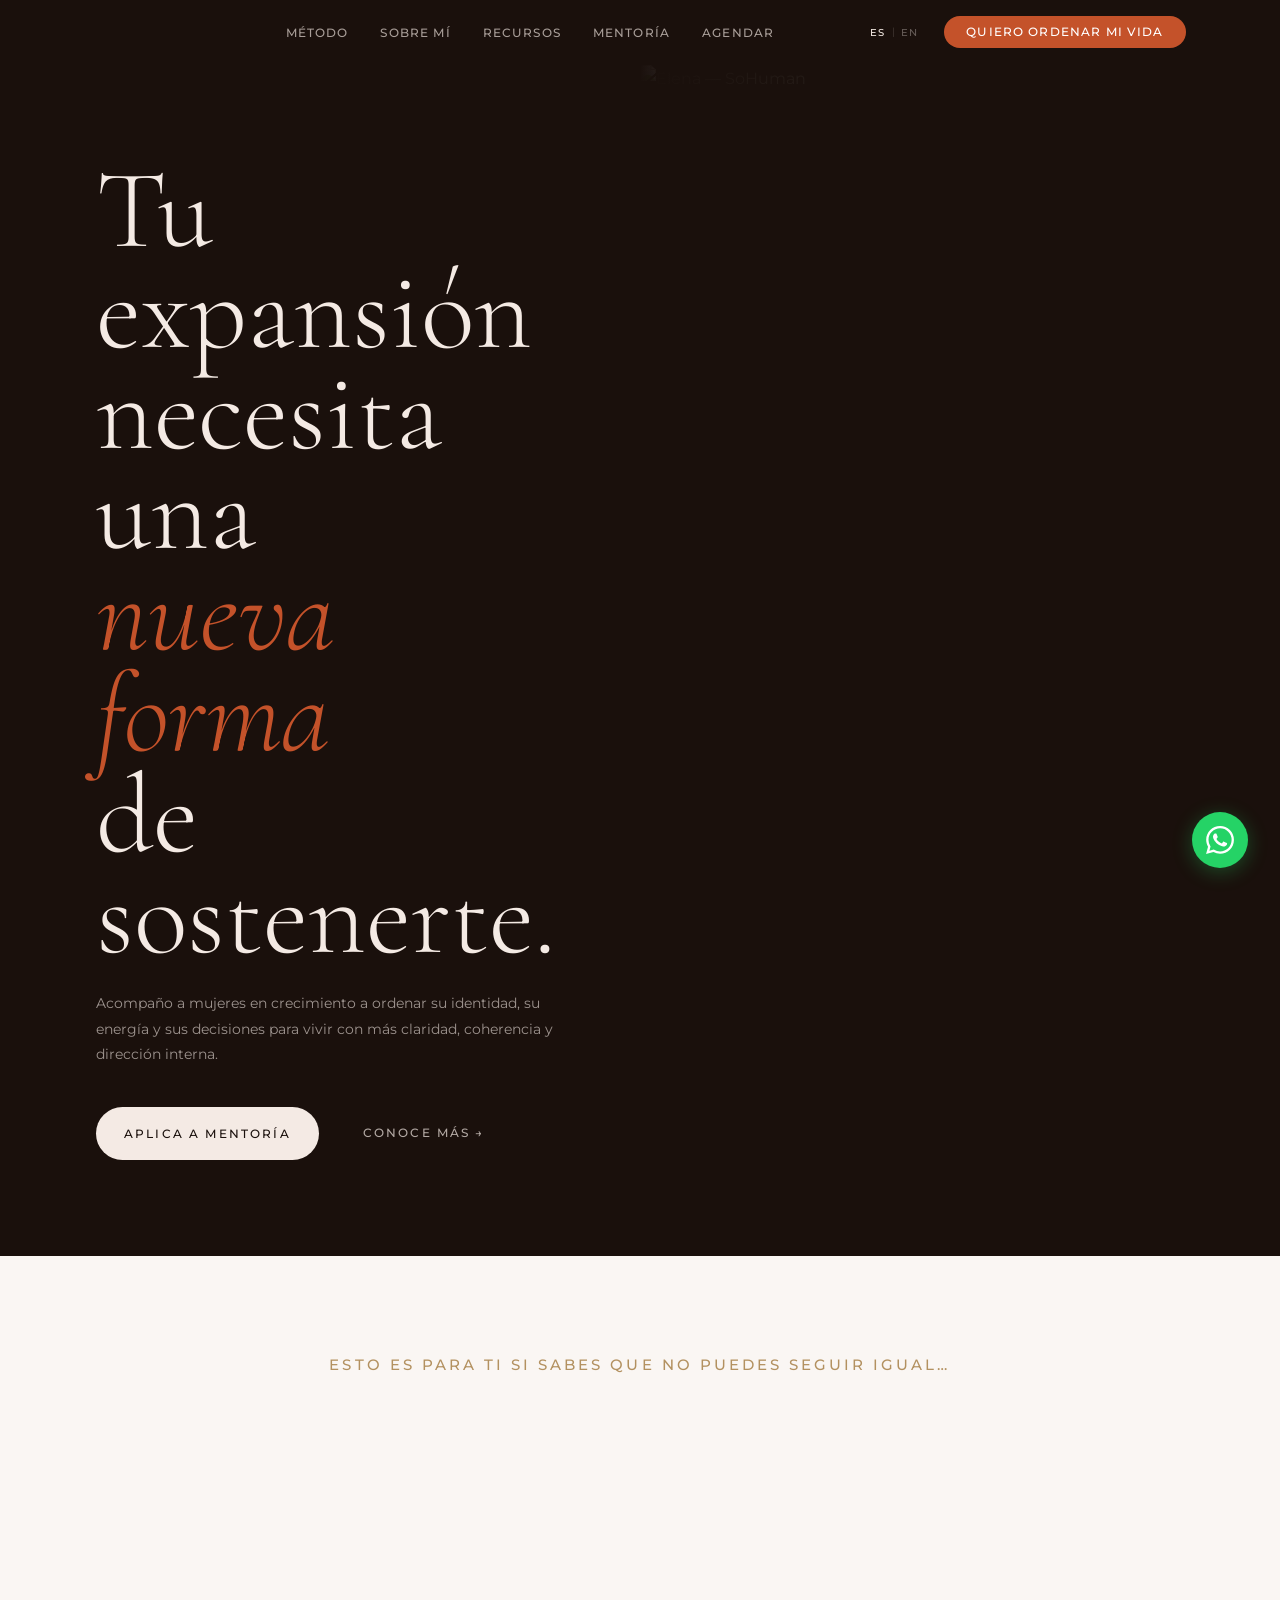
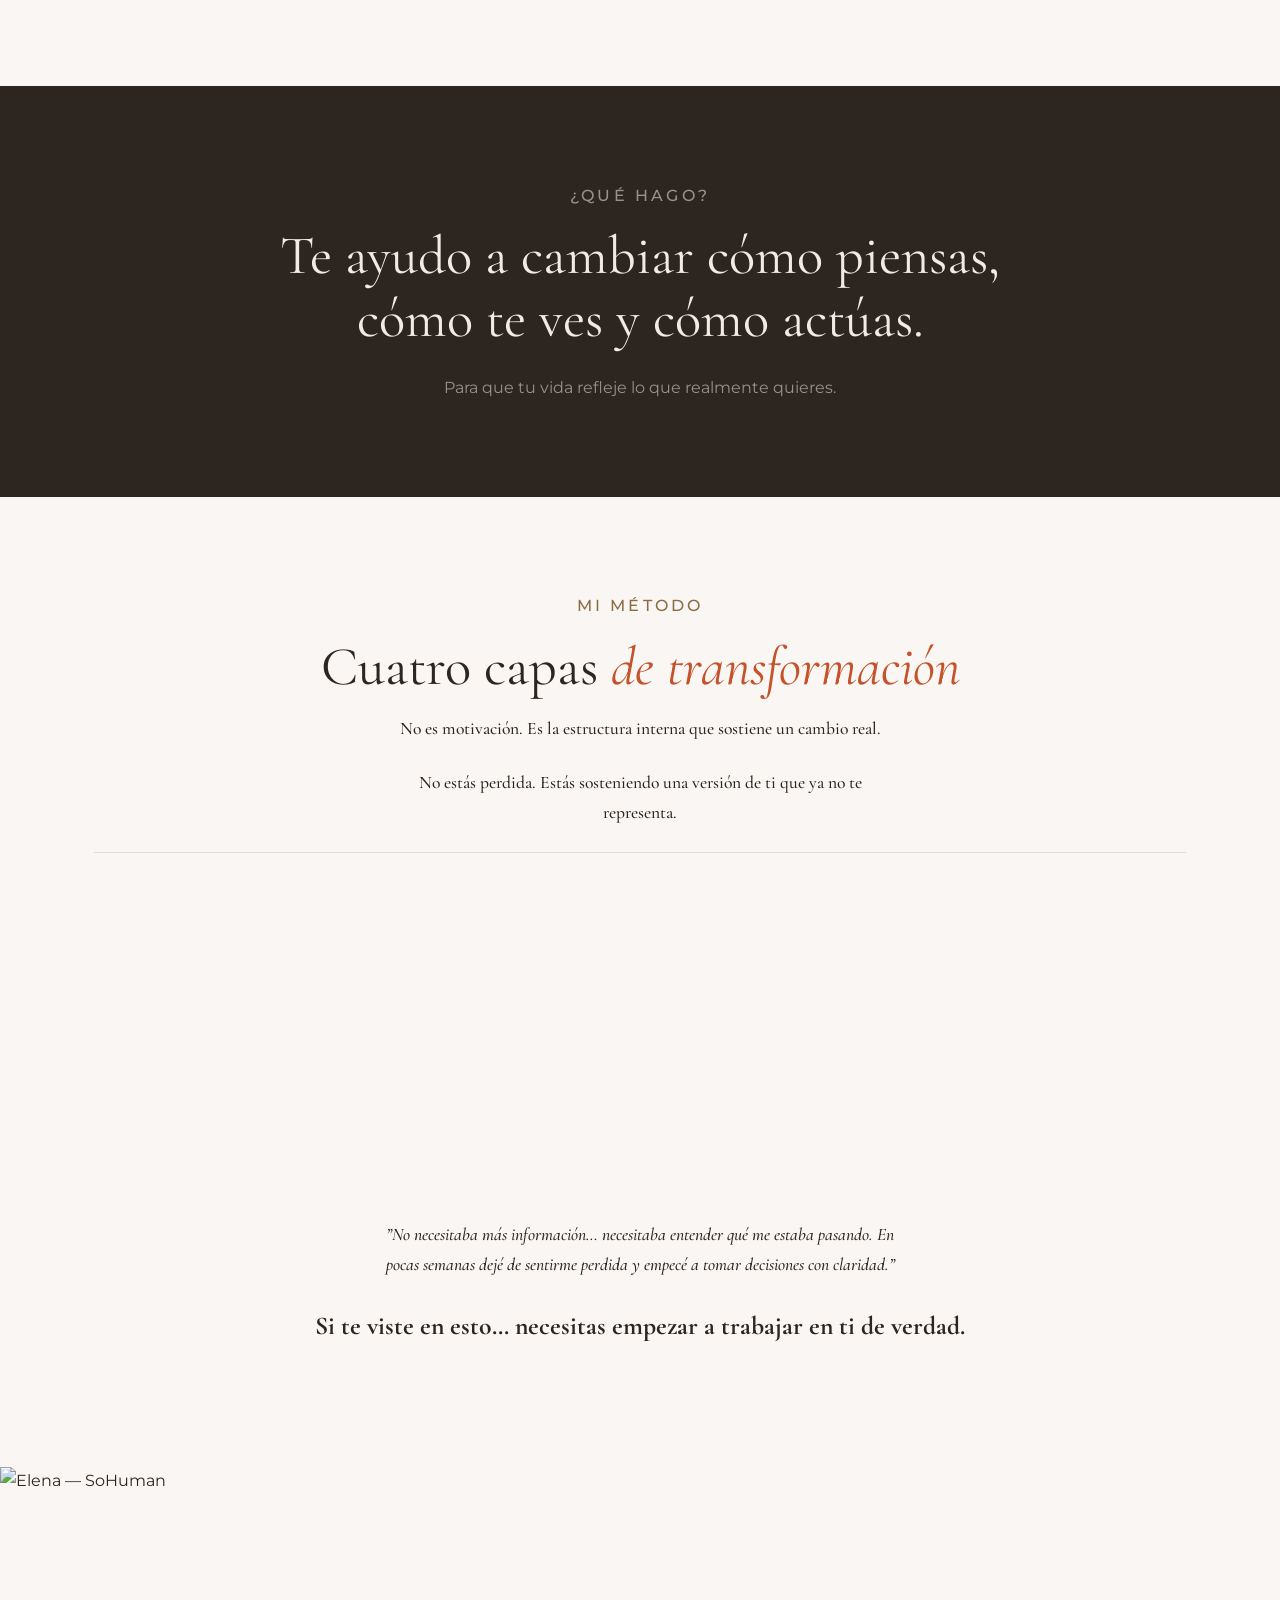
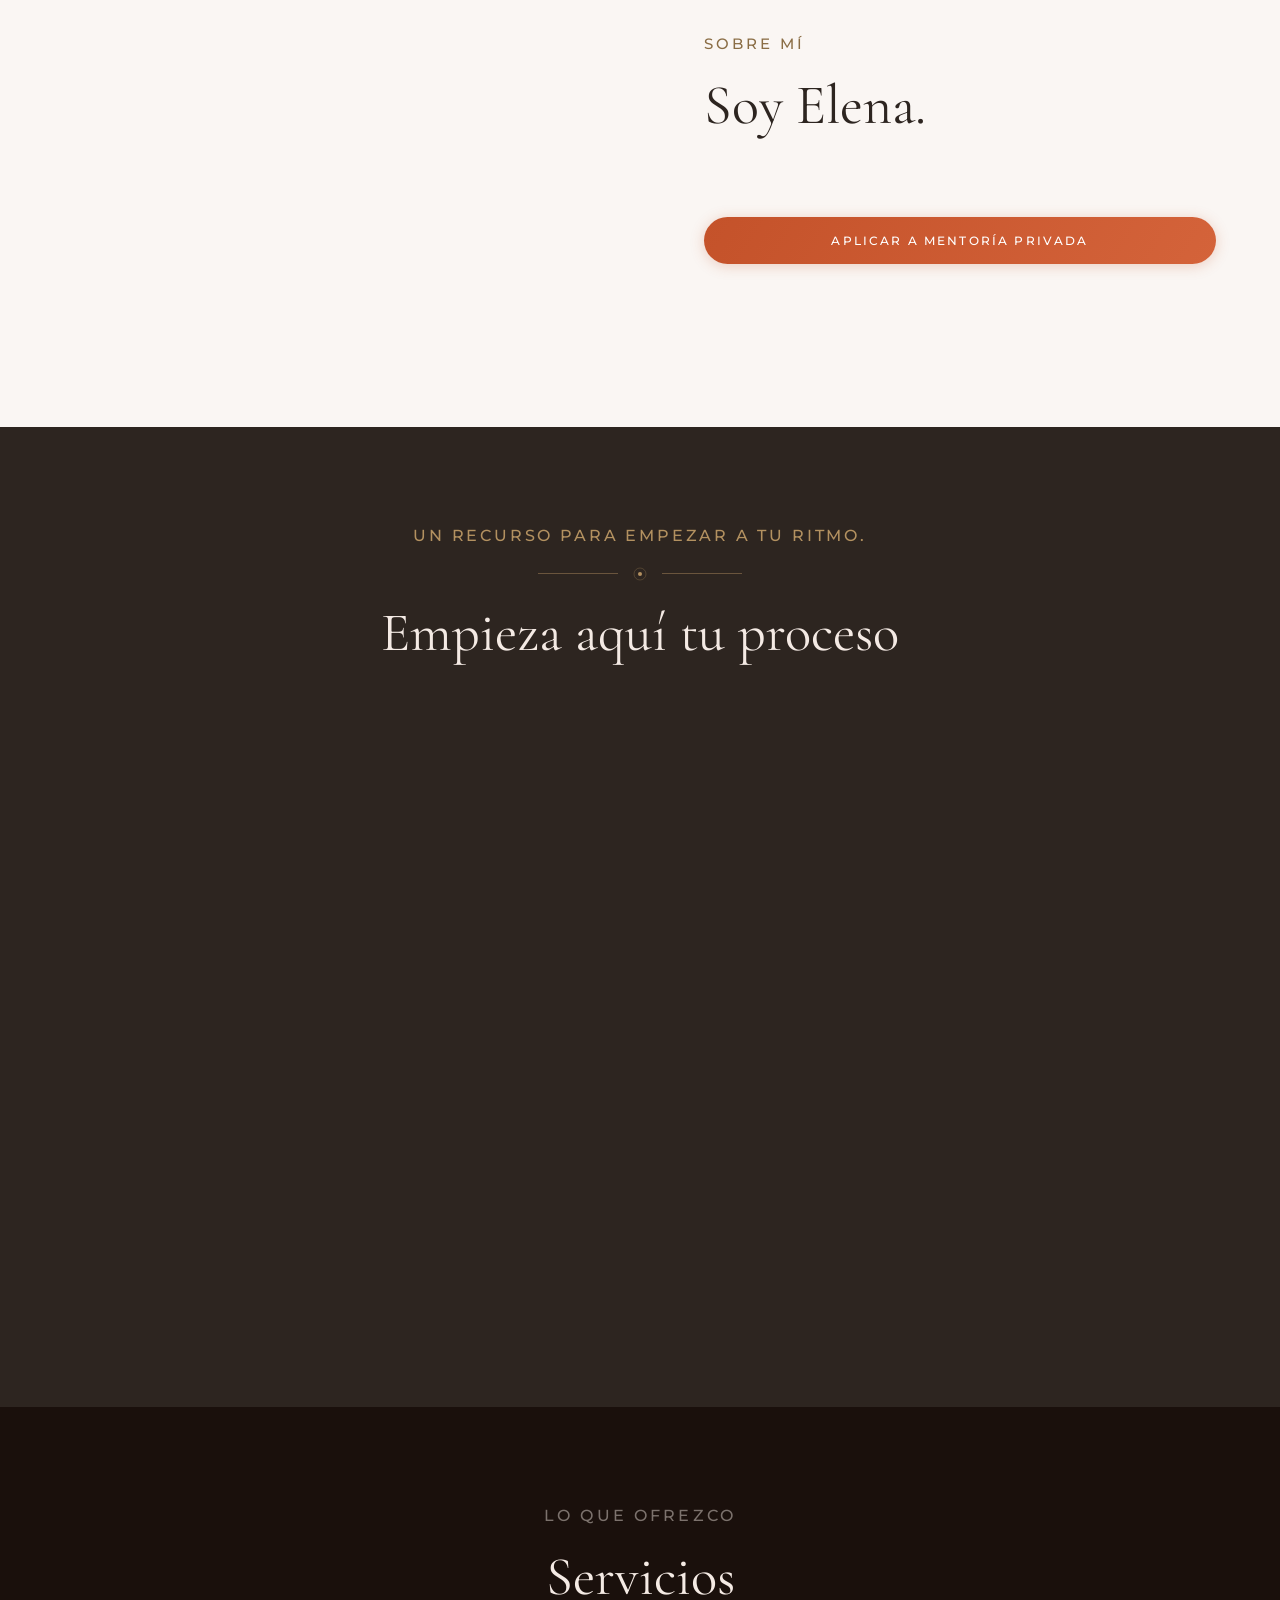
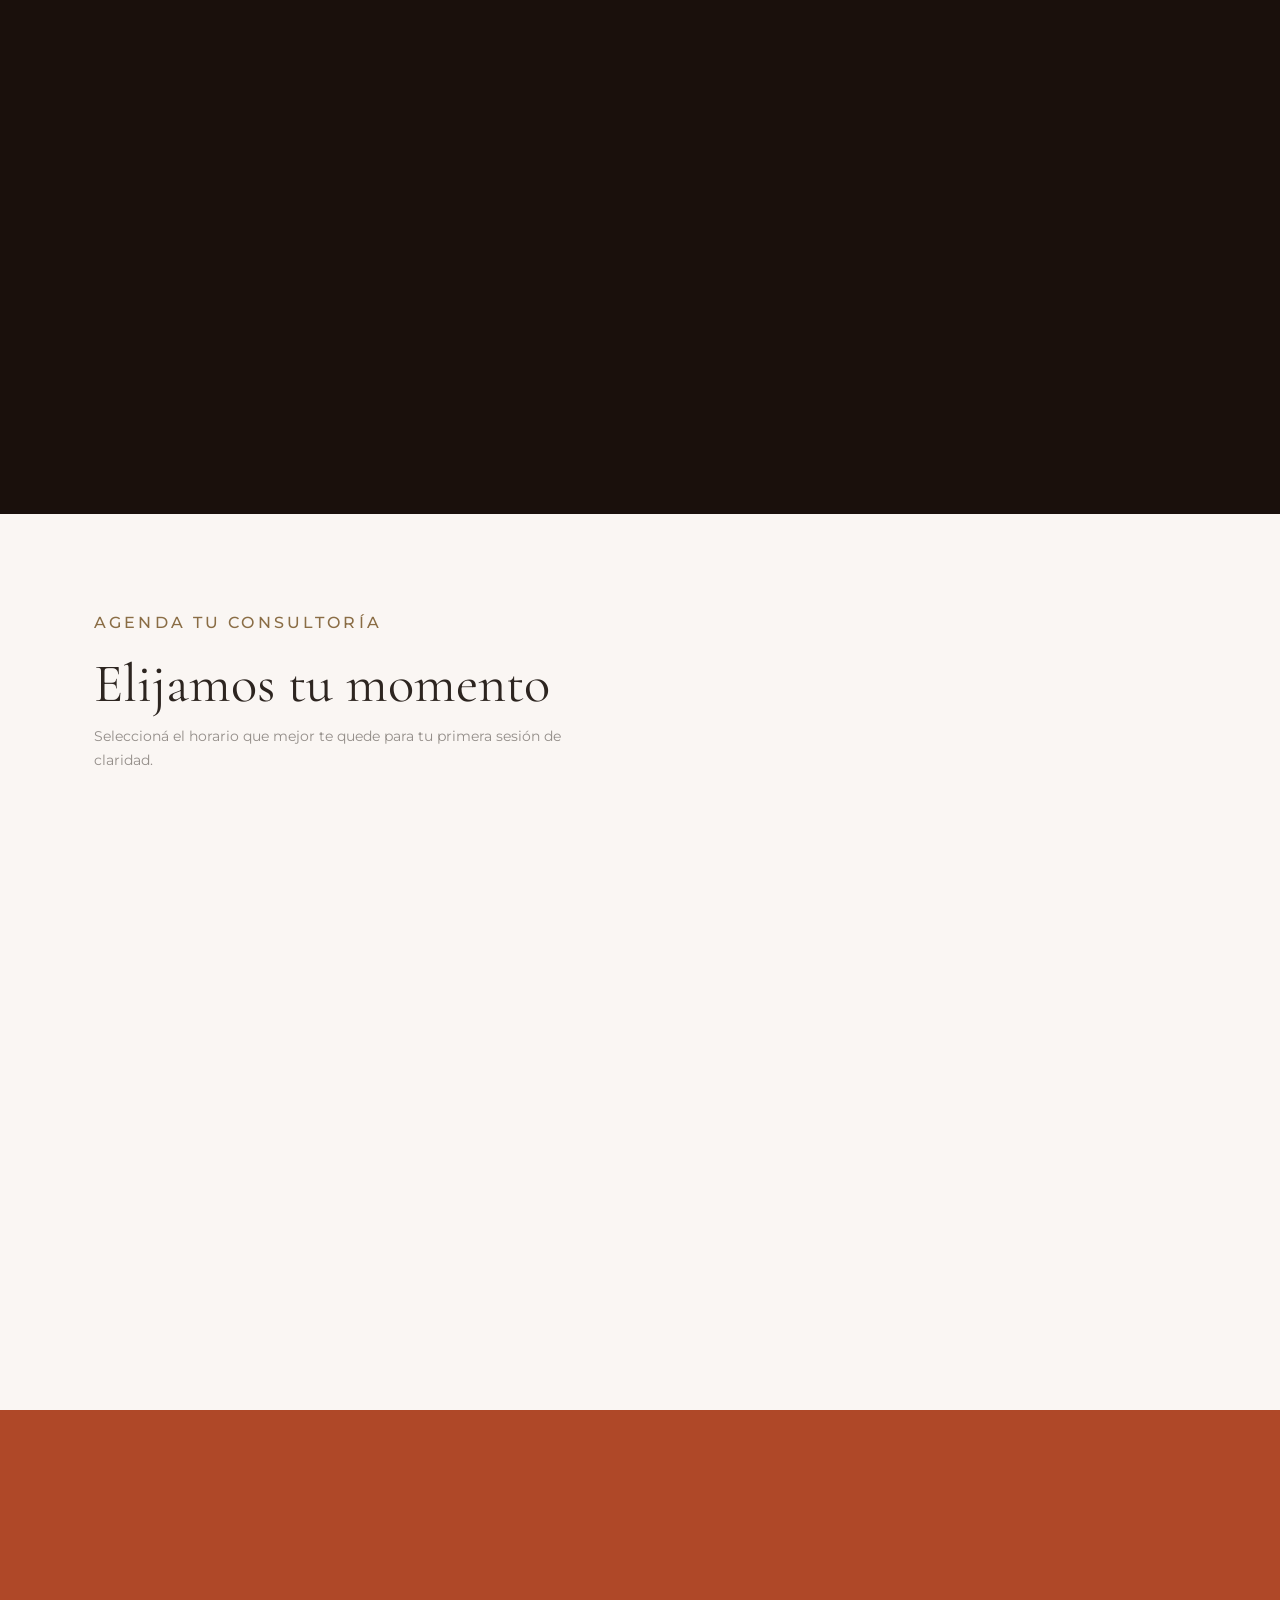
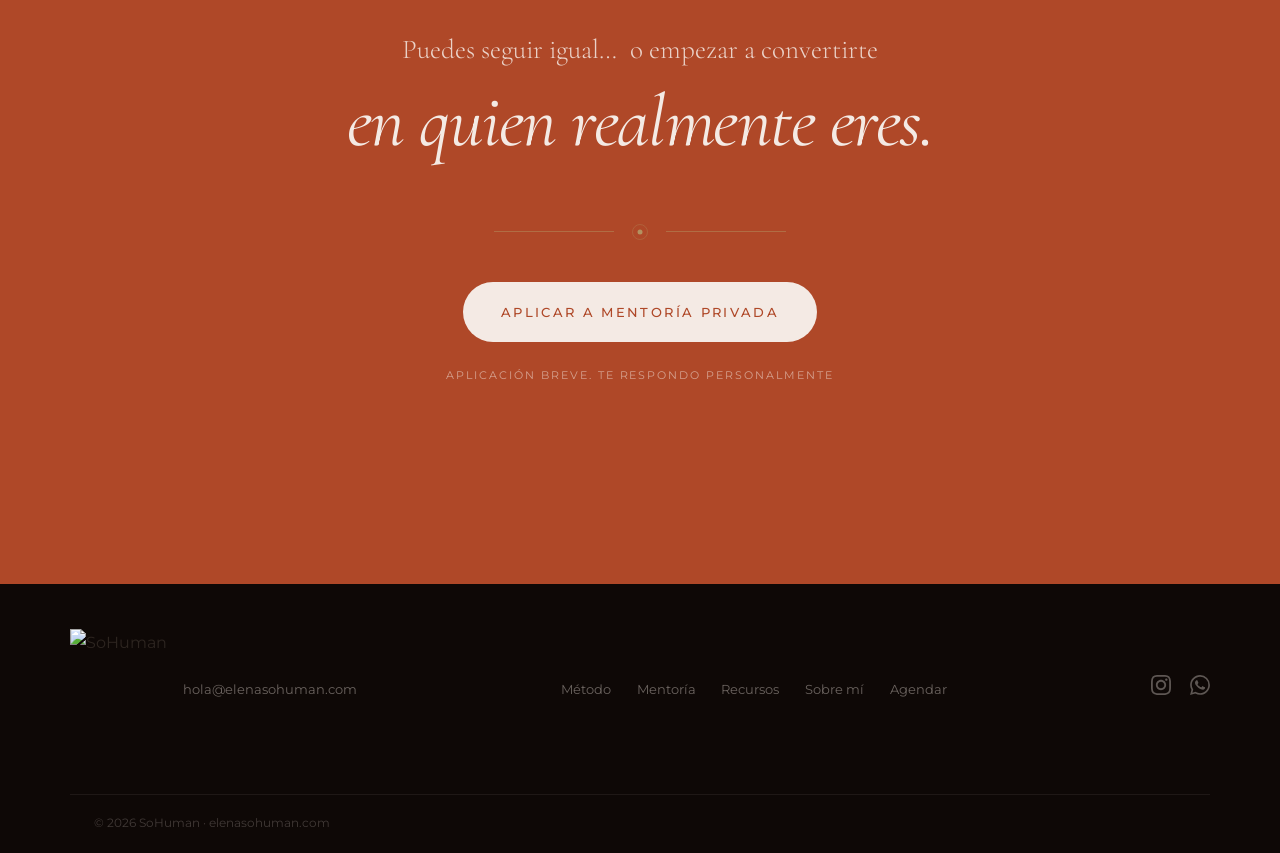
==== commit b735c424: "Update index.html" ====
--- a/index.html
+++ b/index.html
@@ -38,7 +38,7 @@
   <nav class="navbar" id="navbar">
     <div class="nav-inner">
       <a href="#hero" class="nav-logo">
-        <img src="/images/logo-cream.webp" alt="SoHuman" />
+        <img src="/propuesta-2/images/logo-cream.webp" alt="SoHuman" />
       </a>
       <ul class="nav-links">
         <li><a href="#metodo" data-i18n="nav-metodo">Método</a></li>
@@ -77,15 +77,15 @@
   <!-- ══ HERO ══ -->
   <section id="hero" class="hero">
     <div class="hero-text">
-      <h1 data-i18n="hero-h1">Volver a ti...<br>y sostenerlo<br>en la vida real.</h1>
-      <p class="hero-sub" data-i18n="hero-sub">Para mujeres que sienten que algo cambió... y no saben cómo sostenerse.</p>
+      <h1 data-i18n="hero-h1">Tu expansión necesita una<br><em>nueva forma</em><br>de sostenerte.</h1>
+      <p class="hero-sub" data-i18n="hero-sub">Acompaño a mujeres en crecimiento a ordenar su identidad, su energía y sus decisiones para vivir con más claridad, coherencia y dirección interna.</p>
       <div class="hero-actions">
         <button class="btn btn-cream apply-trigger" data-i18n="hero-btn1">Aplica a mentoría</button>
         <a href="#metodo" class="btn btn-ghost" data-i18n="hero-btn2">Conoce más →</a>
       </div>
     </div>
     <div class="hero-photo">
-      <img src="/images/elena.webp" alt="Elena — SoHuman" loading="eager" fetchpriority="high" />
+      <img src="/propuesta-2/images/elena.webp" alt="Elena — SoHuman" loading="eager" fetchpriority="high" />
       <div class="hero-photo__overlay"></div>
     </div>
   </section>
@@ -161,7 +161,7 @@
   <!-- ══ SOBRE MÍ ══ -->
   <section id="sobre-mi" class="sobre-mi">
     <div class="sobre-photo">
-      <img src="/images/soyelena.webp" alt="Elena — SoHuman" loading="eager" fetchpriority="high" />
+      <img src="/propuesta-2/images/soyelena.webp" alt="Elena — SoHuman" loading="eager" fetchpriority="high" />
     </div>
     <div class="sobre-text">
       <p class="overline" data-i18n="sobre-overline">Sobre mí</p>
@@ -200,7 +200,7 @@
       <div class="ebooks-grid">
         <article class="ebook-card ebook-card--featured reveal">
           <div class="ebook-hero">
-            <img src="/images/workbook-soltar.webp" alt="Soltar para Expandirte" data-i18n-src="ebook-1-cover-src" />
+            <img src="/propuesta-2/images/workbook-soltar.webp" alt="Soltar para Expandirte" data-i18n-src="ebook-1-cover-src" />
           </div>
           <div class="ebook-body">
             <div class="ebook-body__main">
@@ -211,7 +211,7 @@
                   <svg viewBox="0 0 10 10" fill="none" width="7" height="7"><circle cx="5" cy="5" r="2.5" fill="currentColor"/></svg>
                   <span></span>
                 </div>
-                <p data-i18n="ebook-1-p">Un workbook para soltar patrones, creencias y heridas que siguen ocupando espacio dentro de ti, cerrar ciclos internos y abrirte a una nueva forma de pensar, sentir y vivir.</p>
+                <p data-i18n="ebook-1-p">Un workbook de 6 días para soltar patrones, creencias y heridas que siguen ocupando espacio dentro de ti, y abrirte a más paz, enfoque y expansión.</p>
               </div>
               <div class="ebook-body__cta">
                 <p class="ebook-price">$37 USD</p>
@@ -259,7 +259,7 @@
               </div>
               <div class="ebook-body__cta">
                 <p class="ebook-price">$127 USD</p>
-                <button class="btn btn-primary btn-sm servicio-info-trigger" data-servicio="ebook2" data-i18n="ebook-2-btn" onclick="openCheckout('De automático a presente','$127 USD');return false;">Comenzar mi proceso</button>
+                <button class="btn btn-primary btn-sm ebook-buy-btn" data-product-key="ebook2" data-i18n="ebook-2-btn">Comenzar mi proceso</button>
               </div>
             </div>
             <div class="ebook-features">
@@ -294,7 +294,7 @@
     </div>
     <div class="servicios-split">
       <article class="servicio-panel servicio-panel--terra reveal">
-        <img class="servicio-deco" src="/images/logo-icon.svg" alt="" aria-hidden="true" />
+        <img class="servicio-deco" src="/propuesta-2/images/logo-icon.svg" alt="" aria-hidden="true" />
         <div class="servicio-panel__content">
           <h3 data-i18n="servicio-2-h3">Sesión de claridad</h3>
           <p class="servicio-sub" data-i18n="servicio-2-sub">Para entender qué te está pasando y qué hacer ahora</p>
@@ -307,7 +307,7 @@
         </div>
       </article>
       <article class="servicio-panel servicio-panel--dark reveal">
-        <img class="servicio-deco" src="/images/logo-icon.svg" alt="" aria-hidden="true" />
+        <img class="servicio-deco" src="/propuesta-2/images/logo-icon.svg" alt="" aria-hidden="true" />
         <div class="servicio-panel__content">
           <h3 data-i18n="servicio-1-h3">Mentoría privada</h3>
           <p class="servicio-sub" data-i18n="servicio-1-sub">Para transformar tu identidad y sostener tu cambio</p>
@@ -377,7 +377,7 @@
             <button class="cal-slot">3:00 PM</button>
             <button class="cal-slot">4:00 PM</button>
           </div>
-          <button class="btn btn-primary cal-mock__cta" data-i18n="cal-cta" onclick="openCheckout('Sesión de Claridad','','session')">
+          <button class="btn btn-primary cal-mock__cta" data-i18n="cal-cta" onclick="openSessionCalendar()">
             Agendar sesión →
           </button>
           <a href="" target="_blank" rel="noopener noreferrer" class="cal-mock__wa-link" data-i18n="cal-wa">
@@ -416,7 +416,7 @@
   <footer class="footer">
     <div class="container footer-inner">
       <div class="footer-brand">
-        <img src="/images/logo-cream.webp" alt="SoHuman" class="footer-logo" />
+        <img src="/propuesta-2/images/logo-cream.webp" alt="SoHuman" class="footer-logo" />
         <p>hola@elenasohuman.com</p>
       </div>
       <nav class="footer-nav">
@@ -444,7 +444,7 @@
 
   <!-- ══ MODAL: INFO SERVICIO ══ -->
   <div id="servicio-info-modal" class="modal-overlay modal-overlay--servicio-info" role="dialog" aria-modal="true">
-    <div class="modal-box modal-box--servicio-info">
+    <div class="modal-box modal-box--servicio-info" data-lenis-prevent>
       <button class="modal-close" id="servicioInfoClose" aria-label="Cerrar">
         <svg viewBox="0 0 20 20" fill="none" width="18" height="18"><path d="M5 5l10 10M15 5L5 15" stroke="currentColor" stroke-width="1.5" stroke-linecap="round"/></svg>
       </button>
@@ -528,52 +528,110 @@
 
   <!-- ══ MODAL CHECKOUT ══ -->
   <div id="checkout-modal" class="modal-overlay" role="dialog" aria-modal="true">
-    <div class="modal-box">
+    <div class="modal-box co-box">
       <button class="modal-close" onclick="closeCheckout()">
         <svg viewBox="0 0 20 20" fill="none" width="18" height="18"><path d="M5 5l10 10M15 5L5 15" stroke="currentColor" stroke-width="1.5" stroke-linecap="round"/></svg>
       </button>
+
       <div id="modal-step-form">
-        <div class="modal-product-header">
-          <p class="modal-label" data-i18n="modal-label">Resumen del pedido</p>
-          <p id="modal-title" class="modal-product-name"></p>
-          <p id="modal-price" class="modal-product-price"></p>
-        </div>
+
+        <!-- HEADER: imagen + info del producto -->
+        <div class="co-header">
+          <div class="co-img-wrap">
+            <img id="modal-product-img" class="co-img" src="" alt="" />
+          </div>
+          <div class="co-info">
+            <span class="co-badge" data-i18n="modal-badge">⚡ ACCESO INMEDIATO</span>
+            <h2 id="modal-title" class="co-title"></h2>
+            <p id="modal-desc" class="co-desc"></p>
+            <p id="modal-price" class="co-price"></p>
+          </div>
+        </div>
+
+        <!-- TRUST BADGES -->
+        <div class="co-trust">
+          <div class="co-trust-item">
+            <span class="co-trust-icon">
+              <svg viewBox="0 0 20 20" fill="none" width="16" height="16"><path d="M10 2l1.8 5.4H17l-4.5 3.3 1.7 5.3L10 13l-4.2 3 1.7-5.3L3 7.4h5.2z" fill="currentColor"/></svg>
+            </span>
+            <div class="co-trust-text">
+              <strong data-i18n="trust-1-title">Acceso inmediato</strong>
+              <span data-i18n="trust-1-sub">Empieza hoy mismo</span>
+            </div>
+          </div>
+          <div class="co-trust-item">
+            <span class="co-trust-icon">
+              <svg viewBox="0 0 20 20" fill="none" width="16" height="16"><rect x="4" y="9" width="12" height="9" rx="2" stroke="currentColor" stroke-width="1.5"/><path d="M7 9V6a3 3 0 016 0v3" stroke="currentColor" stroke-width="1.5" stroke-linecap="round"/></svg>
+            </span>
+            <div class="co-trust-text">
+              <strong data-i18n="trust-2-title">Pago seguro</strong>
+              <span data-i18n="trust-2-sub">Con Stripe</span>
+            </div>
+          </div>
+        </div>
+
         <div class="stripe-form">
-          <label class="sf-label">
-            <span data-i18n="modal-email-label">Correo electrónico</span>
-            <input type="email" class="sf-input" placeholder="tu@email.com" />
-          </label>
-          <label class="sf-label">
-            <span data-i18n="modal-name-label">Nombre en la tarjeta</span>
-            <input type="text" class="sf-input" placeholder="Nombre completo" />
-          </label>
-          <label class="sf-label">
-            <span data-i18n="modal-card-label">Número de tarjeta</span>
-            <div class="sf-card-wrap">
-              <input type="text" class="sf-input" placeholder="1234  5678  9012  3456" maxlength="19" />
-              <span class="sf-card-icons">
-                <svg viewBox="0 0 38 24" width="28"><rect width="38" height="24" rx="4" fill="#1A1F71"/><rect x="14" y="7" width="10" height="10" rx="1" fill="#F7B600"/><path d="M19 7a5 5 0 000 10 5 5 0 000-10z" fill="#EB001B"/></svg>
-                <svg viewBox="0 0 38 24" width="28"><rect width="38" height="24" rx="4" fill="#f4f4f4"/><circle cx="15" cy="12" r="6" fill="#EB001B"/><circle cx="23" cy="12" r="6" fill="#F7B600" opacity=".85"/></svg>
-              </span>
-            </div>
-          </label>
-          <div class="sf-row">
-            <label class="sf-label">
-              <span data-i18n="modal-exp-label">Vencimiento</span>
-              <input type="text" class="sf-input" placeholder="MM / AA" maxlength="7" />
-            </label>
-            <label class="sf-label">
-              <span data-i18n="modal-cvc-label">CVC</span>
-              <input type="text" class="sf-input" placeholder="123" maxlength="3" />
-            </label>
-          </div>
-          <button class="btn btn-primary sf-pay-btn" onclick="simulatePay()">
-            <svg viewBox="0 0 20 20" fill="none" width="16" height="16"><rect x="2" y="5" width="16" height="12" rx="2" stroke="currentColor" stroke-width="1.5"/><path d="M2 9h16" stroke="currentColor" stroke-width="1.5"/></svg>
-            <span data-i18n="modal-pay-btn">Pagar ahora</span>
-          </button>
-          <p class="sf-secure" data-i18n="modal-secure">🔒 Pago seguro · Powered by Stripe</p>
-        </div>
-      </div>
+          <div id="stripe-card-errors" class="sf-error" role="alert"></div>
+
+          <!-- Paso 1: Email -->
+          <div id="sf-step-email">
+            <h3 class="co-email-heading" data-i18n="modal-email-heading">Ingresa tu correo para continuar</h3>
+            <p class="co-email-sub" data-i18n="modal-email-sub">Te enviaremos el acceso a tu compra y actualizaciones importantes.</p>
+            <div class="co-input-wrap">
+              <svg class="co-input-icon" viewBox="0 0 20 20" fill="none" width="16" height="16"><rect x="2" y="5" width="16" height="12" rx="2" stroke="currentColor" stroke-width="1.5"/><path d="M2 7l8 5 8-5" stroke="currentColor" stroke-width="1.5" stroke-linecap="round"/></svg>
+              <input type="email" id="checkout-email" class="co-email-input" placeholder="tu@email.com" autocomplete="email" />
+            </div>
+            <button id="sf-continue-btn" class="btn btn-primary sf-pay-btn" type="button">
+              <span data-i18n="modal-continue-btn">CONTINUAR →</span>
+            </button>
+            <p class="co-privacy">
+              <svg viewBox="0 0 20 20" fill="none" width="13" height="13" style="flex-shrink:0"><rect x="4" y="9" width="12" height="9" rx="2" stroke="currentColor" stroke-width="1.5"/><path d="M7 9V6a3 3 0 016 0v3" stroke="currentColor" stroke-width="1.5" stroke-linecap="round"/></svg>
+              <span data-i18n="modal-privacy">No compartimos tu información. Sin spam.</span>
+            </p>
+          </div>
+
+          <!-- Paso 2: Payment Element -->
+          <div id="sf-step-payment" style="display:none">
+
+            <!-- Email display -->
+            <p class="co-field-label" data-i18n="modal-email-label">Correo electrónico</p>
+            <div class="sf-email-row">
+              <div class="sf-email-left">
+                <svg class="sf-email-icon" viewBox="0 0 20 20" fill="none" width="15" height="15"><rect x="2" y="5" width="16" height="12" rx="2" stroke="currentColor" stroke-width="1.5"/><path d="M2 7l8 5 8-5" stroke="currentColor" stroke-width="1.5" stroke-linecap="round"/></svg>
+                <span id="sf-email-display" class="sf-email-display"></span>
+              </div>
+              <button id="sf-change-email" class="sf-change-email" type="button" data-i18n="modal-change-email">Cambiar</button>
+            </div>
+
+            <!-- Express checkout: Google Pay / Apple Pay (oculto hasta confirmar disponibilidad) -->
+            <div id="co-express-section" style="display:none">
+              <p class="co-field-label co-field-label--mt" data-i18n="modal-quick-pay">Pago rápido</p>
+              <div id="express-checkout-element"></div>
+              <div class="co-or-divider">
+                <span data-i18n="modal-or-card">O paga con tarjeta</span>
+              </div>
+            </div>
+
+            <!-- Payment Element (solo tarjeta) -->
+            <div id="payment-element" class="sf-payment-element"></div>
+
+            <button id="stripe-pay-btn" class="btn btn-primary sf-pay-btn" type="button">
+              <svg viewBox="0 0 20 20" fill="none" width="16" height="16"><rect x="4" y="9" width="12" height="9" rx="2" stroke="currentColor" stroke-width="1.5"/><path d="M7 9V6a3 3 0 016 0v3" stroke="currentColor" stroke-width="1.5" stroke-linecap="round"/></svg>
+              <span data-i18n="modal-pay-btn">OBTENER ACCESO INMEDIATO</span>
+            </button>
+            <p class="co-onetime" data-i18n="modal-onetime">Pago único · Acceso inmediato · Sin suscripción</p>
+            <p class="co-more-pay">
+              <button id="stripe-more-btn" class="co-more-btn" type="button" data-i18n="modal-more-btn">Más formas de pago →</button>
+            </p>
+          </div>
+
+          <p class="sf-secure">
+            <svg viewBox="0 0 20 20" fill="none" width="12" height="12" style="flex-shrink:0;margin-right:.3rem"><rect x="4" y="9" width="12" height="9" rx="2" stroke="currentColor" stroke-width="1.5"/><path d="M7 9V6a3 3 0 016 0v3" stroke="currentColor" stroke-width="1.5" stroke-linecap="round"/></svg>
+            <span data-i18n="modal-secure">Pago seguro · Powered by Stripe</span>
+          </p>
+        </div>
+      </div>
+
       <div id="modal-step-cal" class="modal-soon" style="display:none">
         <div class="modal-soon__icon">✓</div>
         <h3 data-i18n="modal-cal-h3">¡Pago procesado!</h3>
@@ -585,6 +643,50 @@
         <h3 data-i18n="modal-soon-h3">Próximamente</h3>
         <p data-i18n="modal-soon-p">Los recursos digitales de SoHuman estarán disponibles muy pronto.</p>
         <a href="https://api.whatsapp.com/send?phone=17867372251&text=Hola%20Elena%20%F0%9F%A4%8D%0A%0AMe%20interesa%20uno%20de%20tus%20recursos%20digitales." data-wa-msg="wa-recursos" target="_blank" class="btn btn-primary" data-i18n="modal-soon-btn">Avisarme por WhatsApp</a>
+      </div>
+      <div id="modal-step-success" class="co-success" style="display:none">
+
+        <!-- Ícono check con destellos -->
+        <div class="suc-icon-area">
+          <span class="suc-sparkle suc-sparkle--1">✦</span>
+          <div class="suc-circle">
+            <svg viewBox="0 0 24 24" fill="none" width="30" height="30"><path d="M5 13l4 4L19 7" stroke="currentColor" stroke-width="2.5" stroke-linecap="round" stroke-linejoin="round"/></svg>
+          </div>
+          <span class="suc-sparkle suc-sparkle--2">✦</span>
+        </div>
+
+        <h3 class="suc-title" data-i18n="modal-success-h3">¡Pago exitoso!</h3>
+        <p class="suc-desc" data-i18n="modal-success-p">Gracias por tu compra. Hemos enviado el enlace de descarga a tu correo.</p>
+
+        <!-- Email + badge "Enviado" -->
+        <div class="suc-email-row">
+          <div class="suc-email-left">
+            <svg viewBox="0 0 20 20" fill="none" width="16" height="16"><rect x="2" y="5" width="16" height="12" rx="2" stroke="currentColor" stroke-width="1.5"/><path d="M2 7l8 5 8-5" stroke="currentColor" stroke-width="1.5" stroke-linecap="round"/></svg>
+            <span id="suc-email-display"></span>
+          </div>
+          <span class="suc-sent-badge">
+            <svg viewBox="0 0 16 16" fill="none" width="11" height="11"><path d="M3 8l3.5 3.5L13 5" stroke="currentColor" stroke-width="2" stroke-linecap="round" stroke-linejoin="round"/></svg>
+            <span data-i18n="modal-success-sent">Enviado</span>
+          </span>
+        </div>
+
+        <!-- Tip: ¿No ves el correo? -->
+        <div class="suc-tip">
+          <div class="suc-tip-icon">
+            <svg viewBox="0 0 24 24" fill="none" width="22" height="22"><path d="M12 3v12m0 0l-4-4m4 4l4-4" stroke="currentColor" stroke-width="1.8" stroke-linecap="round" stroke-linejoin="round"/><path d="M3 17v2a2 2 0 002 2h14a2 2 0 002-2v-2" stroke="currentColor" stroke-width="1.8" stroke-linecap="round"/></svg>
+          </div>
+          <div class="suc-tip-body">
+            <strong data-i18n="modal-success-tip-t">¿No ves el correo?</strong>
+            <span data-i18n="modal-success-tip-p">Revisa spam o promociones. Si necesitas ayuda, <a href="mailto:hola@elenasohuman.com" class="suc-link">escríbenos</a>.</span>
+          </div>
+        </div>
+
+        <button class="btn btn-primary suc-btn" onclick="closeCheckout()" data-i18n="modal-success-btn">CERRAR</button>
+
+        <p class="sf-secure">
+          <svg viewBox="0 0 20 20" fill="none" width="12" height="12" style="flex-shrink:0"><rect x="4" y="9" width="12" height="9" rx="2" stroke="currentColor" stroke-width="1.5"/><path d="M7 9V6a3 3 0 016 0v3" stroke="currentColor" stroke-width="1.5" stroke-linecap="round"/></svg>
+          <span data-i18n="modal-secure">Pago seguro · Powered by Stripe</span>
+        </p>
       </div>
     </div>
   </div>
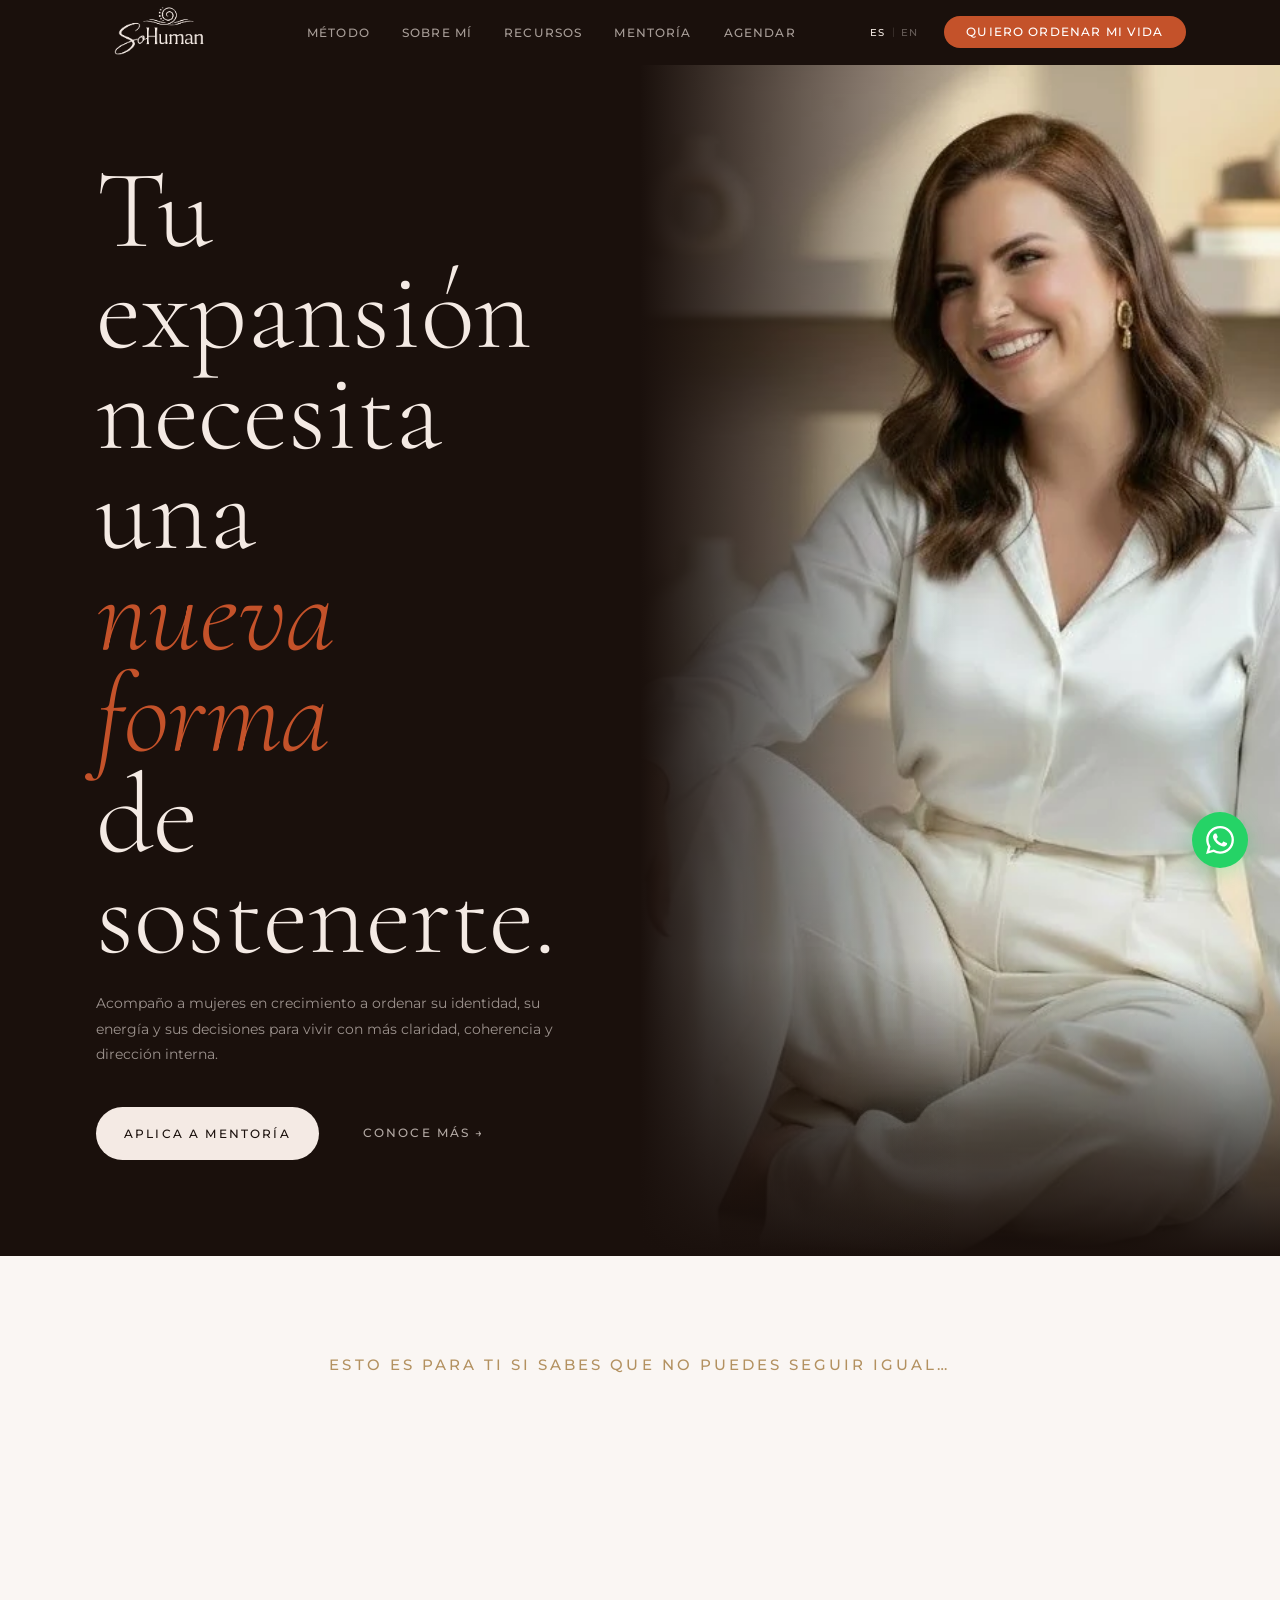
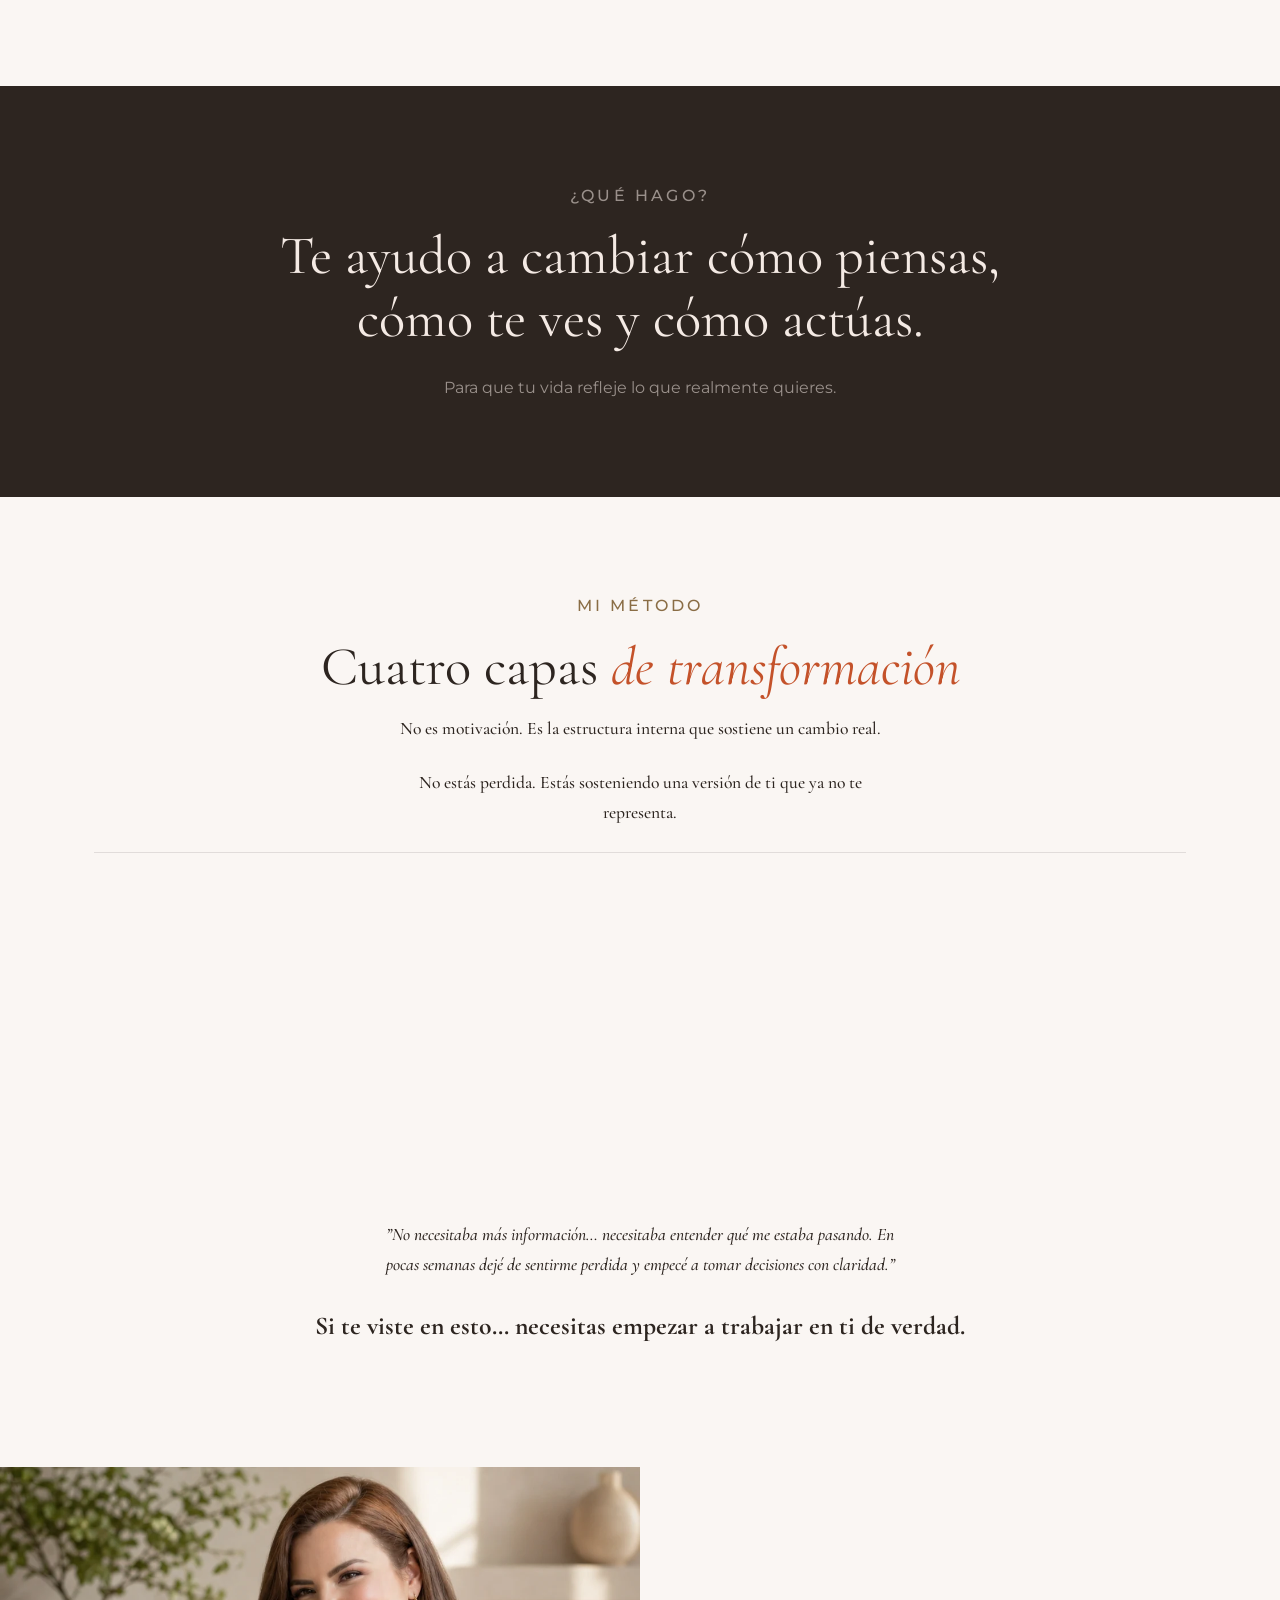
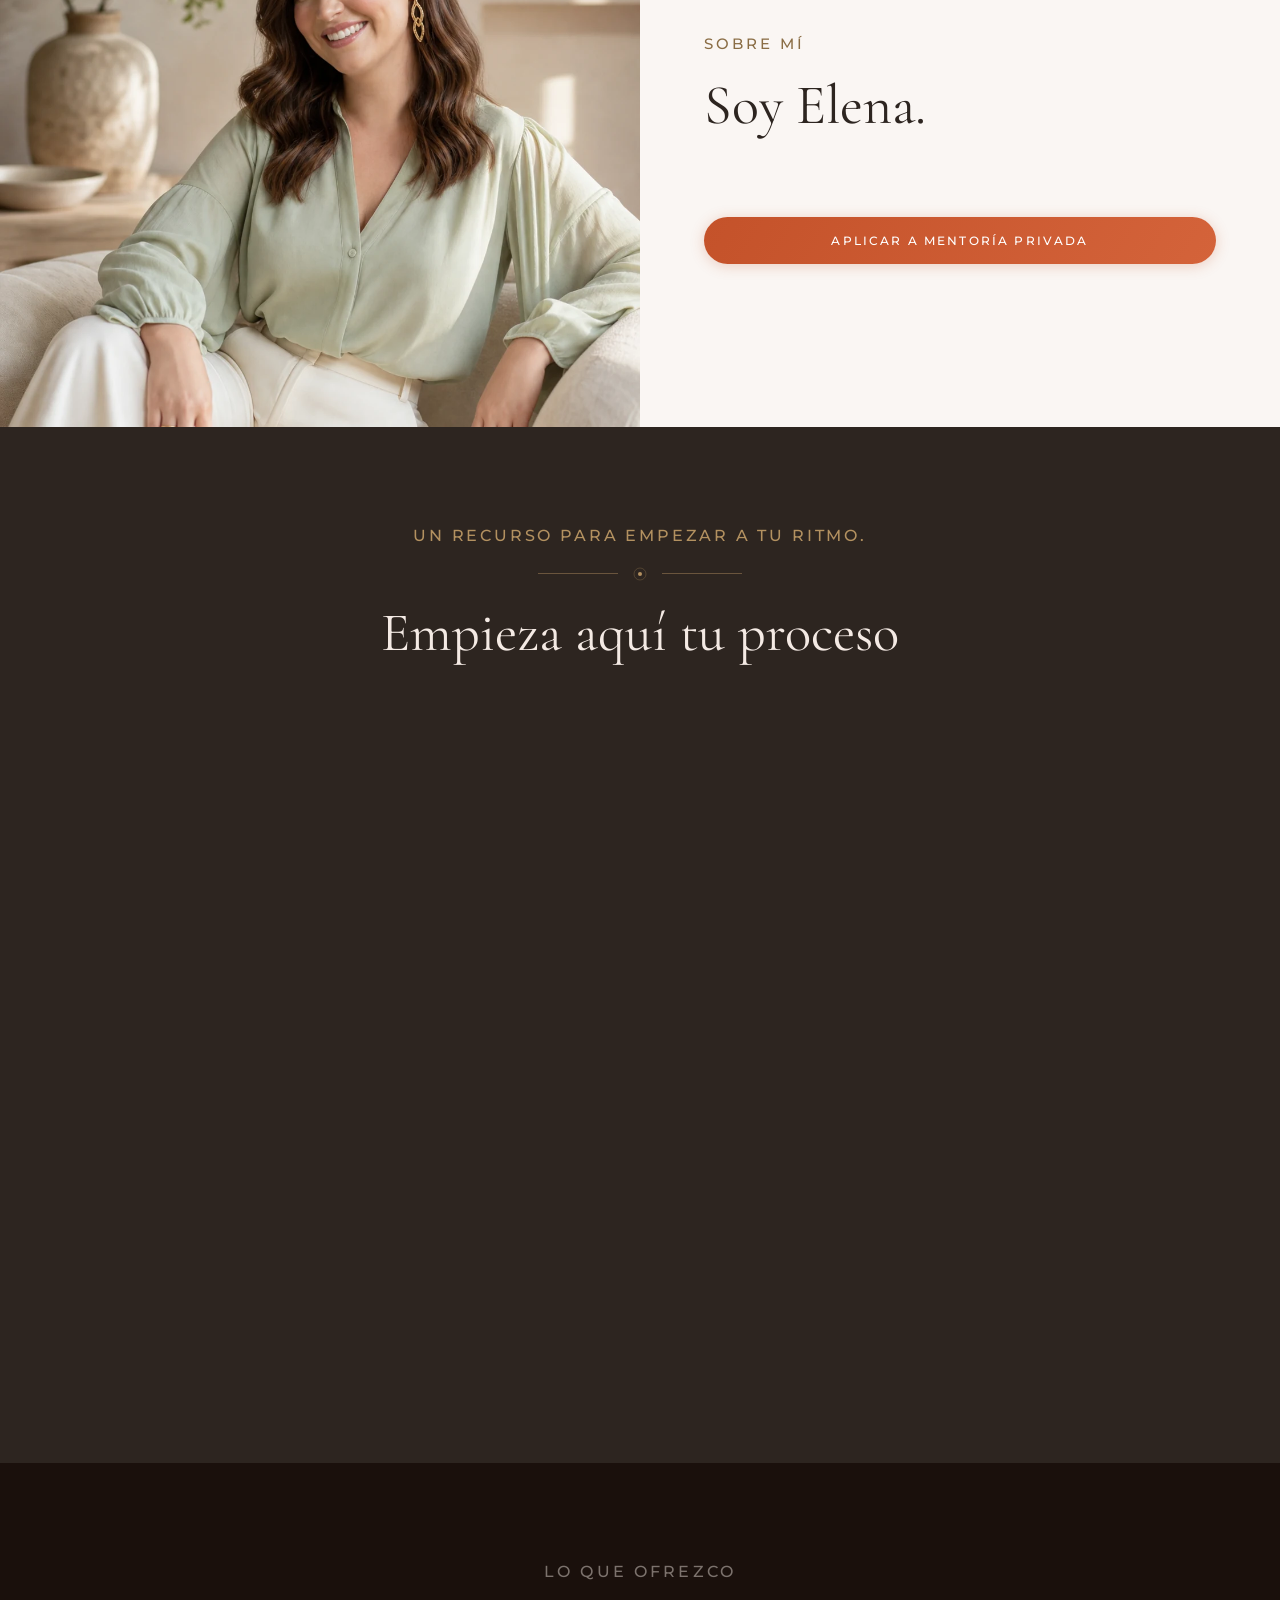
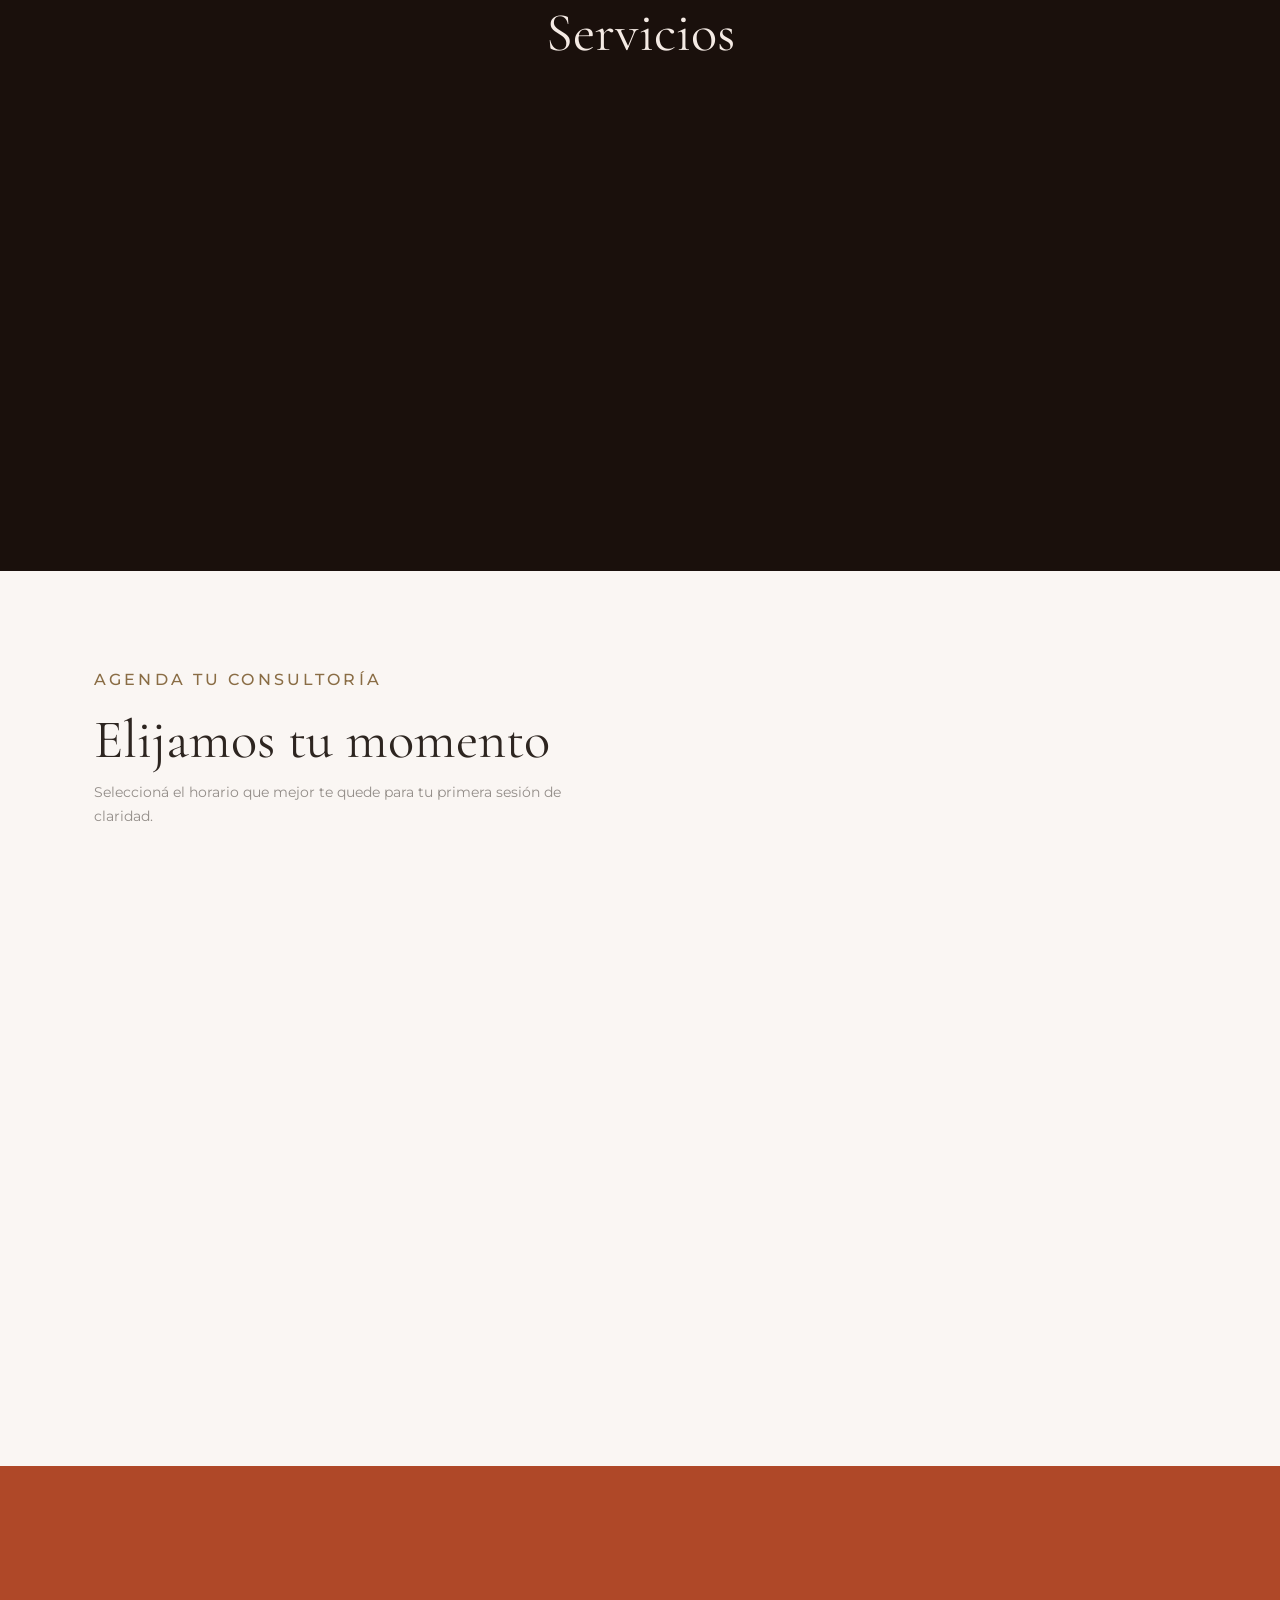
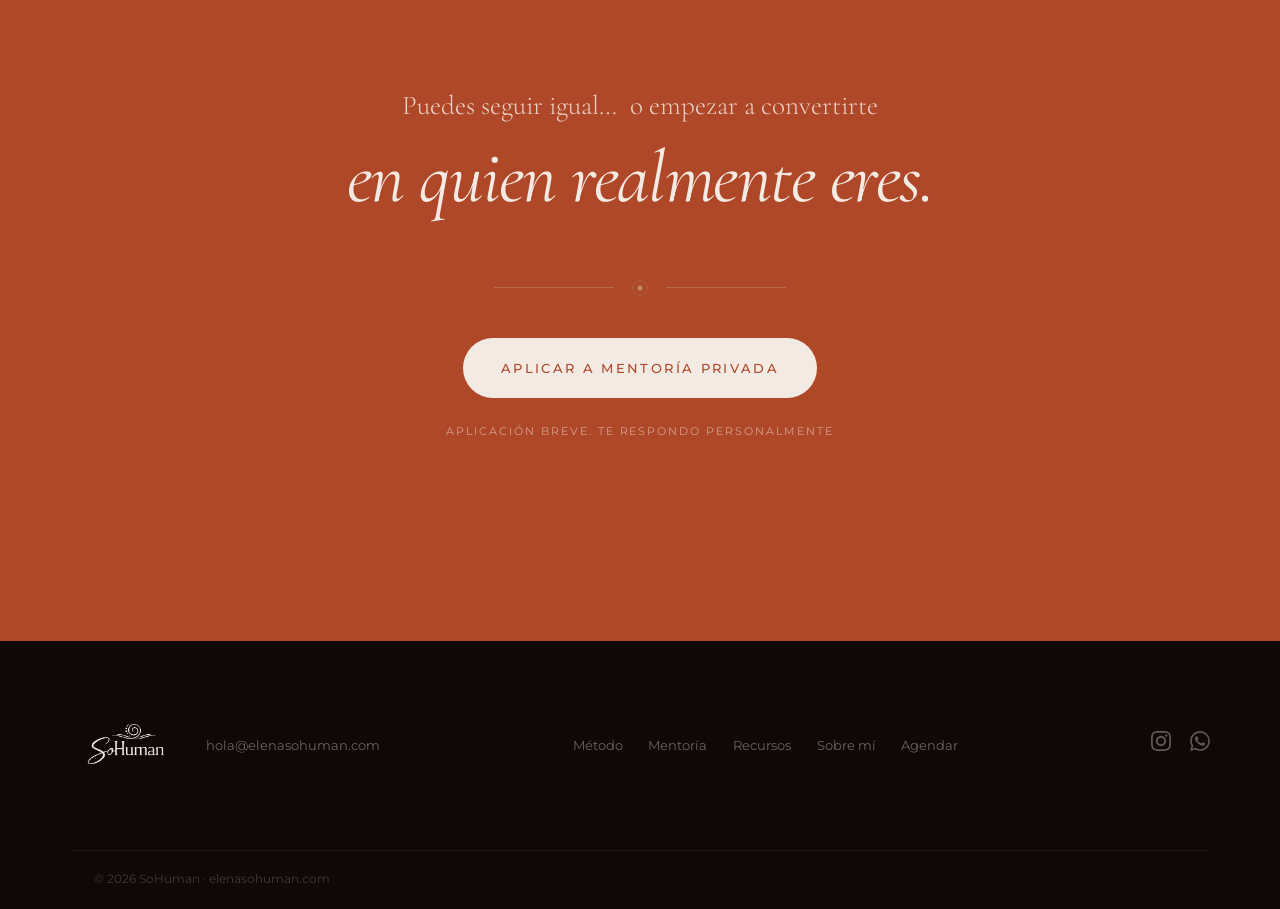
==== commit d7ec1034: "Update index.html" ====
--- a/index.html
+++ b/index.html
@@ -38,7 +38,7 @@
   <nav class="navbar" id="navbar">
     <div class="nav-inner">
       <a href="#hero" class="nav-logo">
-        <img src="/propuesta-2/images/logo-cream.webp" alt="SoHuman" />
+        <img src="images/logo-cream.webp" alt="SoHuman" />
       </a>
       <ul class="nav-links">
         <li><a href="#metodo" data-i18n="nav-metodo">Método</a></li>
@@ -85,7 +85,7 @@
       </div>
     </div>
     <div class="hero-photo">
-      <img src="/propuesta-2/images/elena.webp" alt="Elena — SoHuman" loading="eager" fetchpriority="high" />
+      <img src="images/elena.webp" alt="Elena — SoHuman" loading="eager" fetchpriority="high" />
       <div class="hero-photo__overlay"></div>
     </div>
   </section>
@@ -161,7 +161,7 @@
   <!-- ══ SOBRE MÍ ══ -->
   <section id="sobre-mi" class="sobre-mi">
     <div class="sobre-photo">
-      <img src="/propuesta-2/images/soyelena.webp" alt="Elena — SoHuman" loading="eager" fetchpriority="high" />
+      <img src="images/soyelena.webp" alt="Elena — SoHuman" loading="eager" fetchpriority="high" />
     </div>
     <div class="sobre-text">
       <p class="overline" data-i18n="sobre-overline">Sobre mí</p>
@@ -200,7 +200,7 @@
       <div class="ebooks-grid">
         <article class="ebook-card ebook-card--featured reveal">
           <div class="ebook-hero">
-            <img src="/propuesta-2/images/workbook-soltar.webp" alt="Soltar para Expandirte" data-i18n-src="ebook-1-cover-src" />
+            <img src="images/workbook-soltar.webp" alt="Soltar para Expandirte" data-i18n-src="ebook-1-cover-src" />
           </div>
           <div class="ebook-body">
             <div class="ebook-body__main">
@@ -294,7 +294,7 @@
     </div>
     <div class="servicios-split">
       <article class="servicio-panel servicio-panel--terra reveal">
-        <img class="servicio-deco" src="/propuesta-2/images/logo-icon.svg" alt="" aria-hidden="true" />
+        <img class="servicio-deco" src="images/logo-icon.svg" alt="" aria-hidden="true" />
         <div class="servicio-panel__content">
           <h3 data-i18n="servicio-2-h3">Sesión de claridad</h3>
           <p class="servicio-sub" data-i18n="servicio-2-sub">Para entender qué te está pasando y qué hacer ahora</p>
@@ -307,7 +307,7 @@
         </div>
       </article>
       <article class="servicio-panel servicio-panel--dark reveal">
-        <img class="servicio-deco" src="/propuesta-2/images/logo-icon.svg" alt="" aria-hidden="true" />
+        <img class="servicio-deco" src="images/logo-icon.svg" alt="" aria-hidden="true" />
         <div class="servicio-panel__content">
           <h3 data-i18n="servicio-1-h3">Mentoría privada</h3>
           <p class="servicio-sub" data-i18n="servicio-1-sub">Para transformar tu identidad y sostener tu cambio</p>
@@ -416,7 +416,7 @@
   <footer class="footer">
     <div class="container footer-inner">
       <div class="footer-brand">
-        <img src="/propuesta-2/images/logo-cream.webp" alt="SoHuman" class="footer-logo" />
+        <img src="images/logo-cream.webp" alt="SoHuman" class="footer-logo" />
         <p>hola@elenasohuman.com</p>
       </div>
       <nav class="footer-nav">
--- a/css/styles.css
+++ b/css/styles.css
@@ -264,7 +264,7 @@
 }
 .hero-text {
   display: flex; flex-direction: column; justify-content: center;
-  padding: 4rem 1.5rem 3rem;
+  padding: 2rem 1.5rem 3rem;
   max-width: 600px; margin: 0 auto;
 }
 .hero-overline {
@@ -996,19 +996,481 @@
 .modal-overlay.is-open .modal-box { transform: translateY(0); }
 .modal-close { position: absolute; top: 1rem; right: 1rem; background: none; border: none; cursor: pointer; color: #999; padding: .25rem; }
 .modal-close:hover { color: #333; }
-.modal-product-header { margin-bottom: 1.5rem; padding-bottom: 1.2rem; border-bottom: 1px solid #f0ebe6; }
-.modal-label { font-size: .7rem; text-transform: uppercase; letter-spacing: .08em; color: #999; margin-bottom: .3rem; }
-.modal-product-name { font-family: var(--ff-serif); font-size: 1.25rem; color: var(--text); margin-bottom: .2rem; }
-.modal-product-price { font-size: 1.5rem; font-family: var(--ff-serif); color: var(--gold-dark); font-weight: 700; }
-.sf-label { display: flex; flex-direction: column; gap: .35rem; font-size: .75rem; color: #888; letter-spacing: .04em; margin-bottom: .9rem; }
-.sf-input { padding: .65rem .9rem; border: 1.5px solid #e5ddd6; border-radius: 8px; font-size: .9rem; color: var(--text); background: #faf8f6; width: 100%; box-sizing: border-box; transition: border-color .15s; }
-.sf-input:focus { outline: none; border-color: var(--gold); }
-.sf-card-wrap { position: relative; }
-.sf-card-wrap .sf-input { padding-right: 5rem; }
-.sf-card-icons { position: absolute; right: .7rem; top: 50%; transform: translateY(-50%); display: flex; gap: .3rem; }
-.sf-row { display: grid; grid-template-columns: 1fr 1fr; gap: .8rem; }
 .sf-pay-btn { width: 100%; display: flex; align-items: center; justify-content: center; gap: .5rem; font-size: .9rem; padding: .85rem; }
-.sf-secure { font-size: .72rem; color: #aaa; text-align: center; margin-top: .7rem; }
+.sf-secure { display: flex; align-items: center; justify-content: center; gap: .35rem; font-size: .72rem; color: #aaa; margin-top: .4rem; }
+.sf-payment-element { margin-bottom: .35rem; }
+
+/* Email row — payment step */
+.co-field-label {
+  font-family: var(--ff-sans);
+  font-size: .73rem;
+  color: #777;
+  margin-bottom: .25rem;
+}
+.co-field-label--mt { margin-top: .45rem; }
+.sf-email-row {
+  display: flex;
+  align-items: center;
+  justify-content: space-between;
+  margin-bottom: .6rem;
+  padding: .6rem .9rem;
+  background: #fff;
+  border: 1.5px solid #e5ddd6;
+  border-radius: 8px;
+}
+.sf-email-left {
+  display: flex;
+  align-items: center;
+  gap: .55rem;
+  min-width: 0;
+}
+.sf-email-icon { color: #bbb; flex-shrink: 0; }
+.sf-email-display { font-size: .84rem; color: #272727; font-family: var(--ff-sans); overflow: hidden; text-overflow: ellipsis; white-space: nowrap; }
+.sf-change-email { background: none; border: none; color: #AF4828; font-size: .72rem; font-family: var(--ff-sans); cursor: pointer; padding: 0; text-decoration: underline; flex-shrink: 0; margin-left: .75rem; }
+
+/* Express checkout section */
+#express-checkout-element { min-height: 48px; }
+
+
+/* O paga con tarjeta divider */
+.co-or-divider {
+  display: flex;
+  align-items: center;
+  gap: .75rem;
+  margin: .55rem 0 .45rem;
+  font-family: var(--ff-sans);
+  font-size: .73rem;
+  color: #bbb;
+}
+.co-or-divider::before,
+.co-or-divider::after {
+  content: '';
+  flex: 1;
+  height: 1px;
+  background: #e5ddd6;
+}
+.sf-error { font-size: .73rem; color: #AF4828; font-family: var(--ff-sans); min-height: .8rem; margin-bottom: .3rem; }
+.sf-pay-btn:disabled { opacity: .6; cursor: not-allowed; }
+.sf-spinner { width: 15px; height: 15px; border: 2px solid rgba(255,255,255,.35); border-top-color: #fff; border-radius: 50%; animation: sfSpin .65s linear infinite; flex-shrink: 0; }
+@keyframes sfSpin { to { transform: rotate(360deg); } }
+
+/* ── Checkout redesign — co-* classes ────────────────── */
+
+/* Box: wider, cream bg */
+.co-box {
+  width: min(540px, calc(100vw - 2rem));
+  padding: 0;
+  overflow-x: hidden;
+  background: #faf5f0;
+  border-radius: 20px !important;
+}
+
+/* ── HEADER: imagen izquierda + info derecha ─── */
+.co-header {
+  display: grid;
+  grid-template-columns: 1fr 1fr;
+  align-items: center;
+  background: #faf5f0;
+  padding: 1.25rem 1.5rem 1rem 1.5rem;
+  gap: 1rem;
+}
+
+.co-img-wrap {
+  display: flex;
+  align-items: center;
+  justify-content: center;
+}
+
+.co-img {
+  width: 100%;
+  max-width: 190px;
+  height: auto;
+  object-fit: contain;
+  display: block;
+  border-radius: 8px;
+}
+
+.co-info {
+  display: flex;
+  flex-direction: column;
+  gap: .4rem;
+}
+
+/* Badge: pill crema con texto naranja */
+.co-badge {
+  display: inline-flex;
+  align-items: center;
+  gap: .3rem;
+  background: #ede5dc;
+  color: #AF4828;
+  font-family: var(--ff-sans);
+  font-size: .62rem;
+  font-weight: 700;
+  letter-spacing: .1em;
+  text-transform: uppercase;
+  padding: .3rem .75rem;
+  border-radius: 50px;
+  width: fit-content;
+}
+
+.co-title {
+  font-family: var(--ff-serif);
+  font-size: 1.5rem;
+  color: #1a100c;
+  line-height: 1.2;
+  font-weight: 600;
+  margin-bottom: 0;
+}
+
+.co-desc {
+  font-family: var(--ff-sans);
+  font-size: .78rem;
+  color: #777;
+  line-height: 1.5;
+}
+
+.co-price {
+  font-family: var(--ff-sans);
+  font-size: 1.25rem;
+  font-weight: 700;
+  color: #b39160;
+  letter-spacing: -.01em;
+}
+
+/* ── TRUST BADGES ─── */
+.co-trust {
+  display: flex;
+  gap: 0;
+  border-top: 1px solid #e8ddd5;
+  border-bottom: 1px solid #e8ddd5;
+  background: #faf5f0;
+  padding: .3rem 0;
+  margin: 0;
+}
+
+.co-trust-item {
+  flex: 1;
+  display: flex;
+  align-items: center;
+  gap: .55rem;
+  padding: .3rem .75rem;
+  border-right: 1px solid #e8ddd5;
+}
+
+.co-trust-item:last-child { border-right: none; }
+
+.co-trust-icon {
+  display: flex;
+  align-items: center;
+  justify-content: center;
+  width: 32px;
+  height: 32px;
+  min-width: 32px;
+  background: #ede5dc;
+  border-radius: 50%;
+  color: #b39160;
+}
+
+.co-trust-text {
+  display: flex;
+  flex-direction: column;
+  gap: .1rem;
+}
+
+.co-trust-text strong {
+  font-family: var(--ff-sans);
+  font-size: .68rem;
+  font-weight: 700;
+  color: #1a100c;
+  line-height: 1.2;
+}
+
+.co-trust-text span {
+  font-family: var(--ff-sans);
+  font-size: .6rem;
+  color: #999;
+  line-height: 1.3;
+}
+
+/* ── STRIPE FORM wrapper ─── */
+.co-box .stripe-form {
+  background: #fff;
+  padding: .75rem 1.5rem 1rem;
+}
+
+/* Pay / Continue button override inside co-box */
+.co-box .sf-pay-btn {
+  border-radius: 50px;
+  font-size: .82rem;
+  letter-spacing: .08em;
+  padding: .85rem;
+  font-weight: 700;
+}
+
+/* ── EMAIL STEP ─── */
+.co-email-heading {
+  font-family: var(--ff-sans);
+  font-size: 1rem;
+  font-weight: 700;
+  color: #1a100c;
+  margin-bottom: .2rem;
+  text-align: center;
+}
+
+.co-email-sub {
+  font-family: var(--ff-sans);
+  font-size: .78rem;
+  color: #888;
+  margin-bottom: .9rem;
+  line-height: 1.5;
+  text-align: center;
+}
+
+.co-input-wrap {
+  position: relative;
+  margin-bottom: .7rem;
+}
+
+.co-input-icon {
+  position: absolute;
+  left: 1rem;
+  top: 50%;
+  transform: translateY(-50%);
+  color: #bbb;
+  pointer-events: none;
+}
+
+.co-email-input {
+  width: 100%;
+  padding: .85rem 1rem .85rem 2.75rem;
+  border: 1.5px solid #e5ddd6;
+  border-radius: 10px;
+  font-size: .92rem;
+  font-family: var(--ff-sans);
+  color: var(--text);
+  background: #fff;
+  box-sizing: border-box;
+  transition: border-color .15s;
+}
+
+.co-email-input:focus {
+  outline: none;
+  border-color: #b39160;
+}
+
+.co-privacy {
+  display: flex;
+  align-items: center;
+  justify-content: center;
+  gap: .35rem;
+  font-family: var(--ff-sans);
+  font-size: .72rem;
+  color: #aaa;
+  margin-top: .45rem;
+}
+
+/* ── PAYMENT STEP extras ─── */
+.co-onetime {
+  font-family: var(--ff-sans);
+  font-size: .72rem;
+  color: #aaa;
+  text-align: center;
+  margin-top: .3rem;
+}
+.co-more-pay {
+  text-align: center;
+  margin-top: .4rem;
+  margin-bottom: 0;
+}
+.co-more-btn {
+  background: none;
+  border: none;
+  cursor: pointer;
+  font-family: var(--ff-sans);
+  font-size: .75rem;
+  color: #b39160;
+  text-decoration: underline;
+  text-underline-offset: 2px;
+  padding: 0;
+}
+.co-more-btn:hover { color: #AF4828; }
+
+.sf-email-right {
+  display: flex;
+  align-items: center;
+}
+
+/* Success / soon / cal steps — padding */
+.co-box .modal-soon { padding: 2.5rem 2rem; }
+
+/* ── SUCCESS STEP ─── */
+.co-success {
+  background: #faf5f0;
+  padding: 2.25rem 2rem 1.75rem;
+  text-align: center;
+  border-radius: 0 0 20px 20px;
+}
+.suc-icon-area {
+  display: flex;
+  align-items: center;
+  justify-content: center;
+  gap: .75rem;
+  margin-bottom: 1.1rem;
+}
+.suc-circle {
+  width: 68px;
+  height: 68px;
+  background: #ede5dc;
+  border-radius: 50%;
+  display: flex;
+  align-items: center;
+  justify-content: center;
+  color: #AF4828;
+}
+.suc-sparkle {
+  color: #b39160;
+  font-size: 1rem;
+  line-height: 1;
+}
+.suc-title {
+  font-family: var(--ff-serif);
+  font-size: 1.9rem;
+  color: #1a100c;
+  margin-bottom: .4rem;
+}
+.suc-desc {
+  font-family: var(--ff-sans);
+  font-size: .82rem;
+  color: #777;
+  line-height: 1.6;
+  max-width: 300px;
+  margin: 0 auto 1.25rem;
+}
+.suc-email-row {
+  display: flex;
+  align-items: center;
+  justify-content: space-between;
+  background: #fff;
+  border: 1.5px solid #e5ddd6;
+  border-radius: 10px;
+  padding: .7rem 1rem;
+  margin-bottom: .85rem;
+  text-align: left;
+}
+.suc-email-left {
+  display: flex;
+  align-items: center;
+  gap: .6rem;
+  color: #bbb;
+  min-width: 0;
+}
+.suc-email-left span {
+  font-family: var(--ff-sans);
+  font-size: .84rem;
+  color: #1a100c;
+  overflow: hidden;
+  text-overflow: ellipsis;
+  white-space: nowrap;
+}
+.suc-sent-badge {
+  display: inline-flex;
+  align-items: center;
+  gap: .3rem;
+  background: #f0e8d8;
+  color: #8a6d45;
+  font-family: var(--ff-sans);
+  font-size: .7rem;
+  font-weight: 700;
+  padding: .28rem .7rem;
+  border-radius: 50px;
+  flex-shrink: 0;
+  margin-left: .75rem;
+}
+.suc-tip {
+  display: flex;
+  align-items: center;
+  gap: .9rem;
+  background: #f0e8d8;
+  border-radius: 12px;
+  padding: .9rem 1rem;
+  margin-bottom: 1.25rem;
+  text-align: left;
+}
+.suc-tip-icon {
+  width: 42px;
+  height: 42px;
+  min-width: 42px;
+  background: #fff;
+  border-radius: 50%;
+  display: flex;
+  align-items: center;
+  justify-content: center;
+  color: #b39160;
+}
+.suc-tip-body {
+  display: flex;
+  flex-direction: column;
+  gap: .2rem;
+}
+.suc-tip-body strong {
+  font-family: var(--ff-sans);
+  font-size: .8rem;
+  font-weight: 700;
+  color: #1a100c;
+}
+.suc-tip-body span {
+  font-family: var(--ff-sans);
+  font-size: .76rem;
+  color: #777;
+  line-height: 1.5;
+}
+.suc-link { color: #AF4828; text-decoration: underline; }
+.suc-btn {
+  width: 100%;
+  border-radius: 50px;
+  font-size: .82rem;
+  letter-spacing: .08em;
+  padding: .9rem;
+  font-weight: 700;
+  margin-bottom: .6rem;
+}
+
+/* Close button — oscuro sobre fondo crema */
+.co-box .modal-close {
+  color: #999;
+  z-index: 2;
+  background: rgba(250,245,240,.8);
+  border-radius: 50%;
+  width: 30px;
+  height: 30px;
+  display: flex;
+  align-items: center;
+  justify-content: center;
+}
+.co-box .modal-close:hover { color: #333; background: #ede5dc; }
+
+/* ── MOBILE ─── */
+@media (max-width: 520px) {
+  .co-header {
+    grid-template-columns: 1fr;
+    padding: 1.5rem 1.25rem 1.25rem;
+    gap: 1rem;
+    text-align: center;
+  }
+  .co-img-wrap { justify-content: center; }
+  .co-img { max-width: 200px; }
+  .co-info { align-items: center; }
+  .co-badge { align-self: center; }
+  .co-title { font-size: 1.4rem; }
+  .co-price { font-size: 1.25rem; }
+  .co-trust-item { padding: .4rem .6rem; gap: .5rem; }
+  .co-trust-icon { width: 32px; height: 32px; min-width: 32px; }
+  .co-trust-text strong { font-size: .6rem; }
+  .co-trust-text span   { font-size: .55rem; }
+  .co-box .stripe-form  { padding: 1.25rem 1.25rem 1.5rem; }
+  .co-email-heading { font-size: .95rem; }
+}
+
 .modal-soon { text-align: center; padding: 1rem 0; }
 .modal-soon__icon { font-size: 2.5rem; color: var(--gold); margin-bottom: 1rem; }
 .modal-soon h3 { font-family: var(--ff-serif); font-size: 1.8rem; margin-bottom: .75rem; color: var(--text); }
@@ -1327,3 +1789,10 @@
   white-space: normal;
   text-align: center;
 }
+@media (max-width: 480px) {
+  .servicio-info-cta {
+    font-size: .65rem;
+    letter-spacing: .06em;
+    padding: .75rem 1.25rem;
+  }
+}
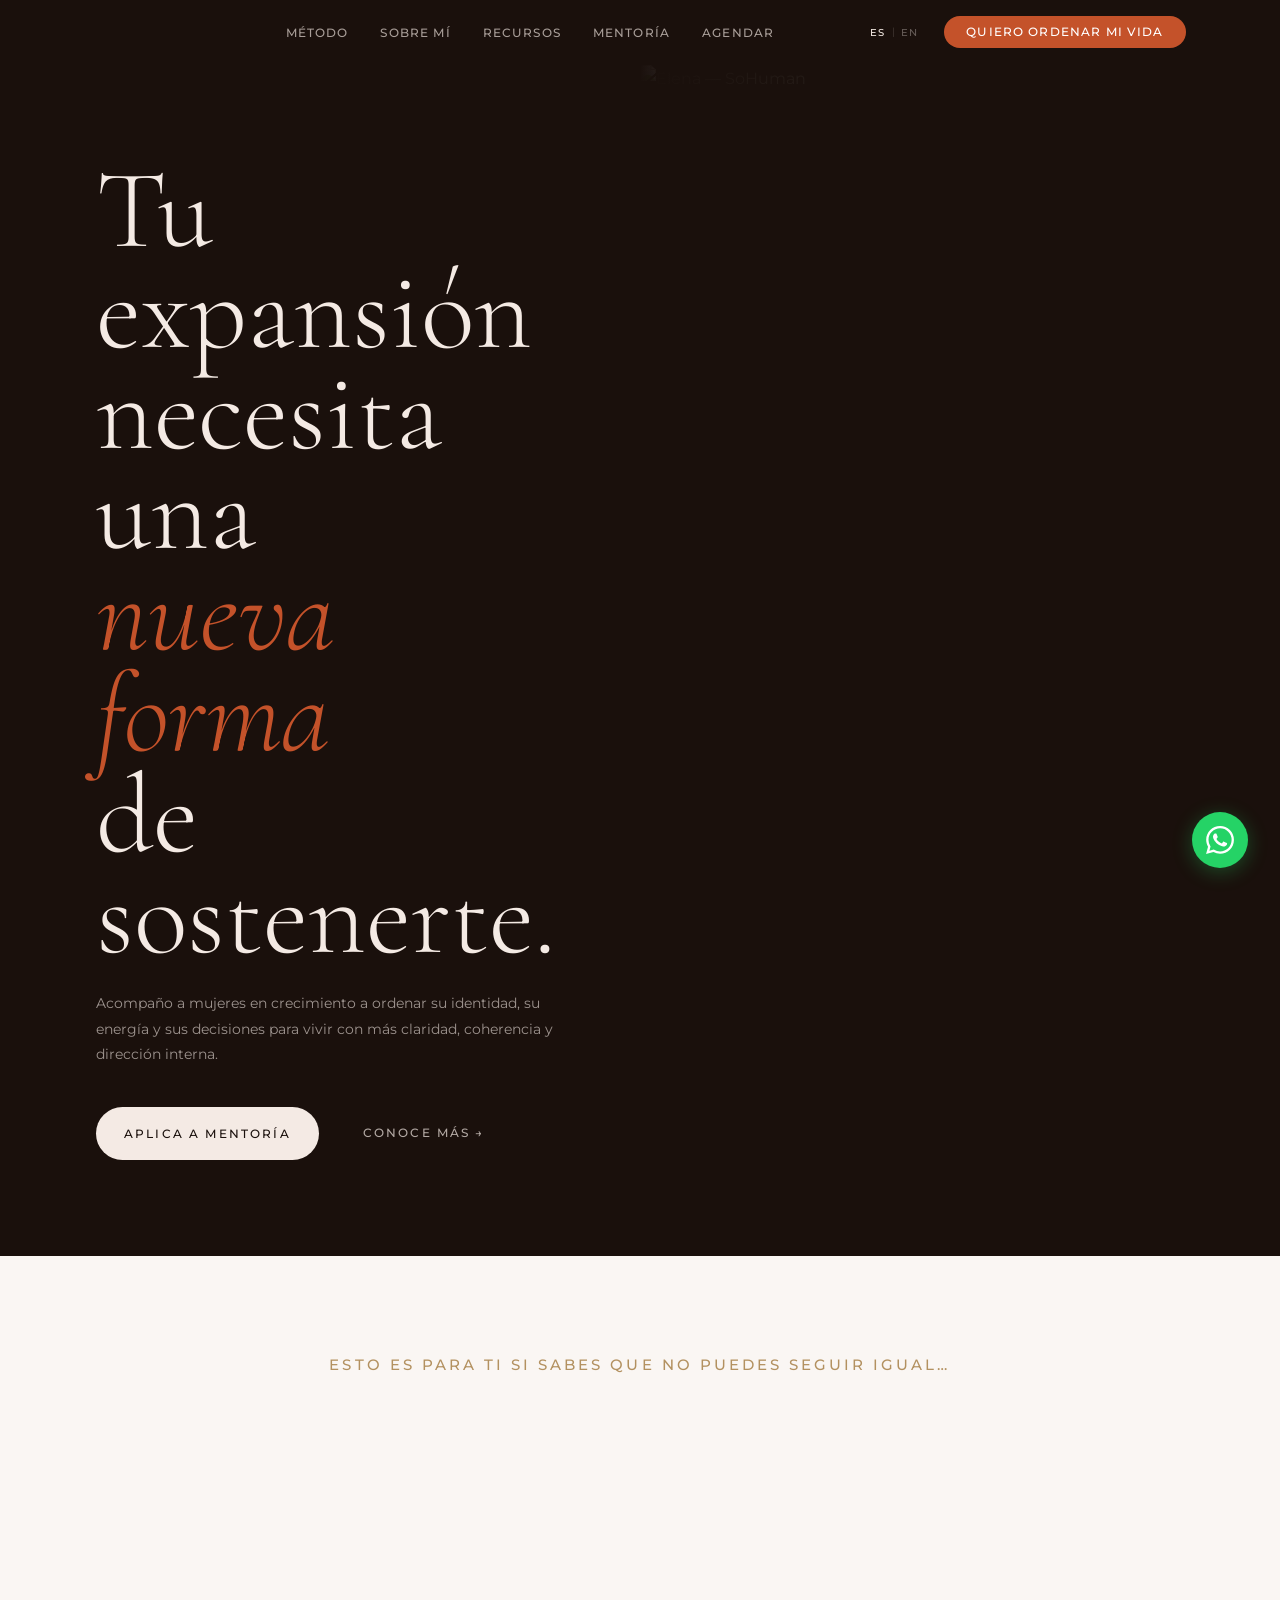
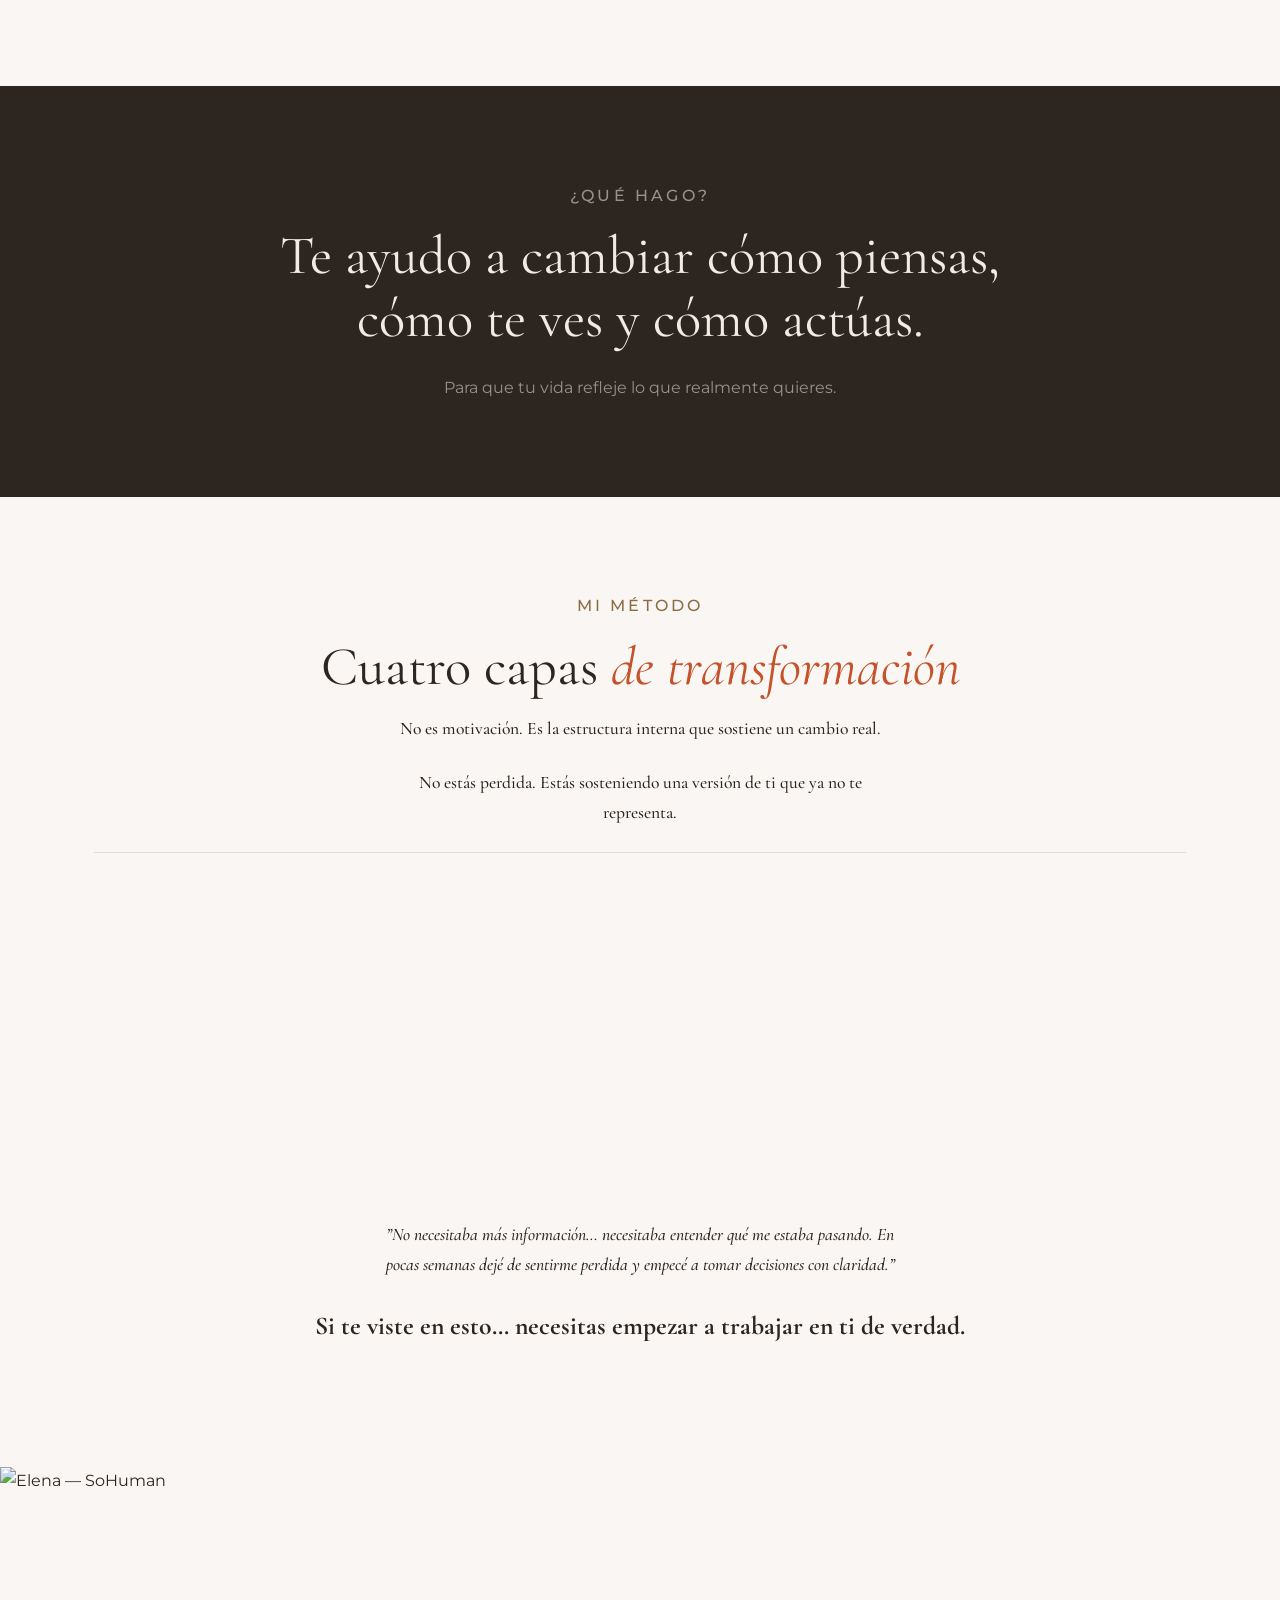
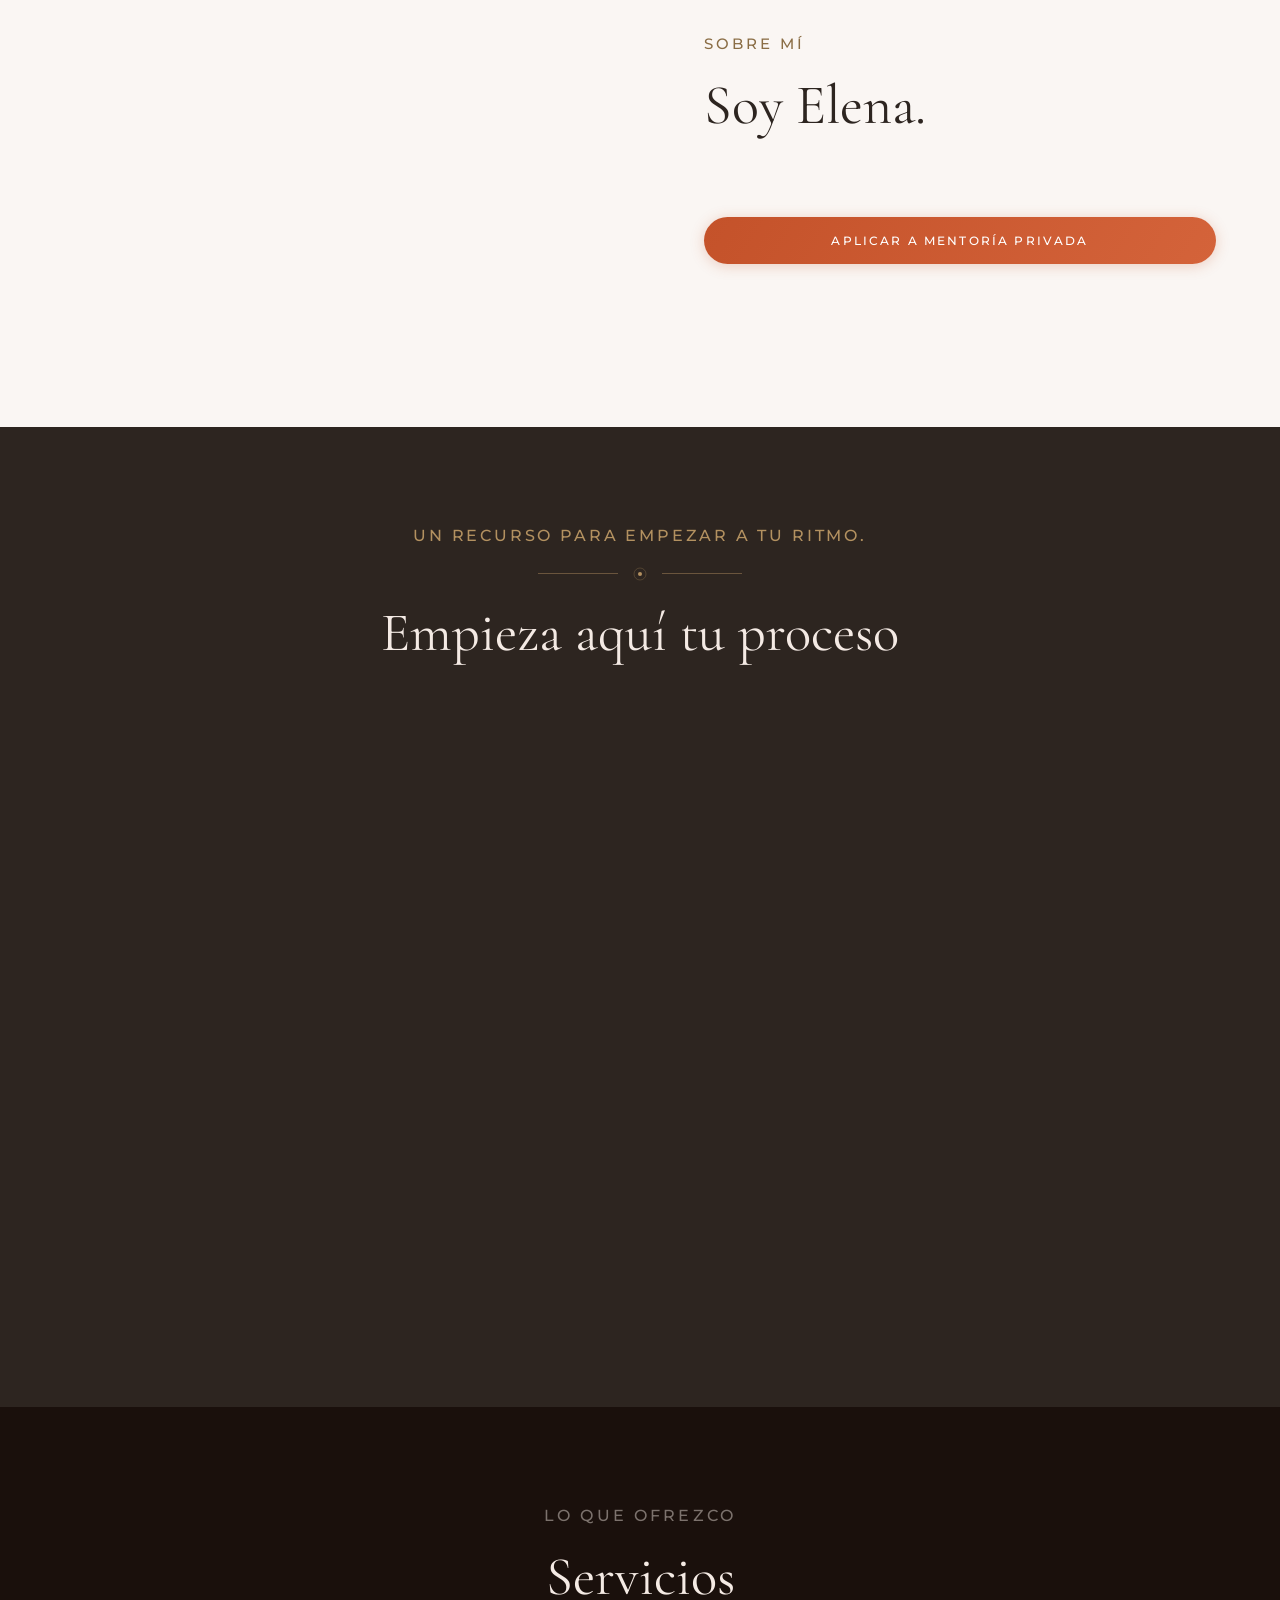
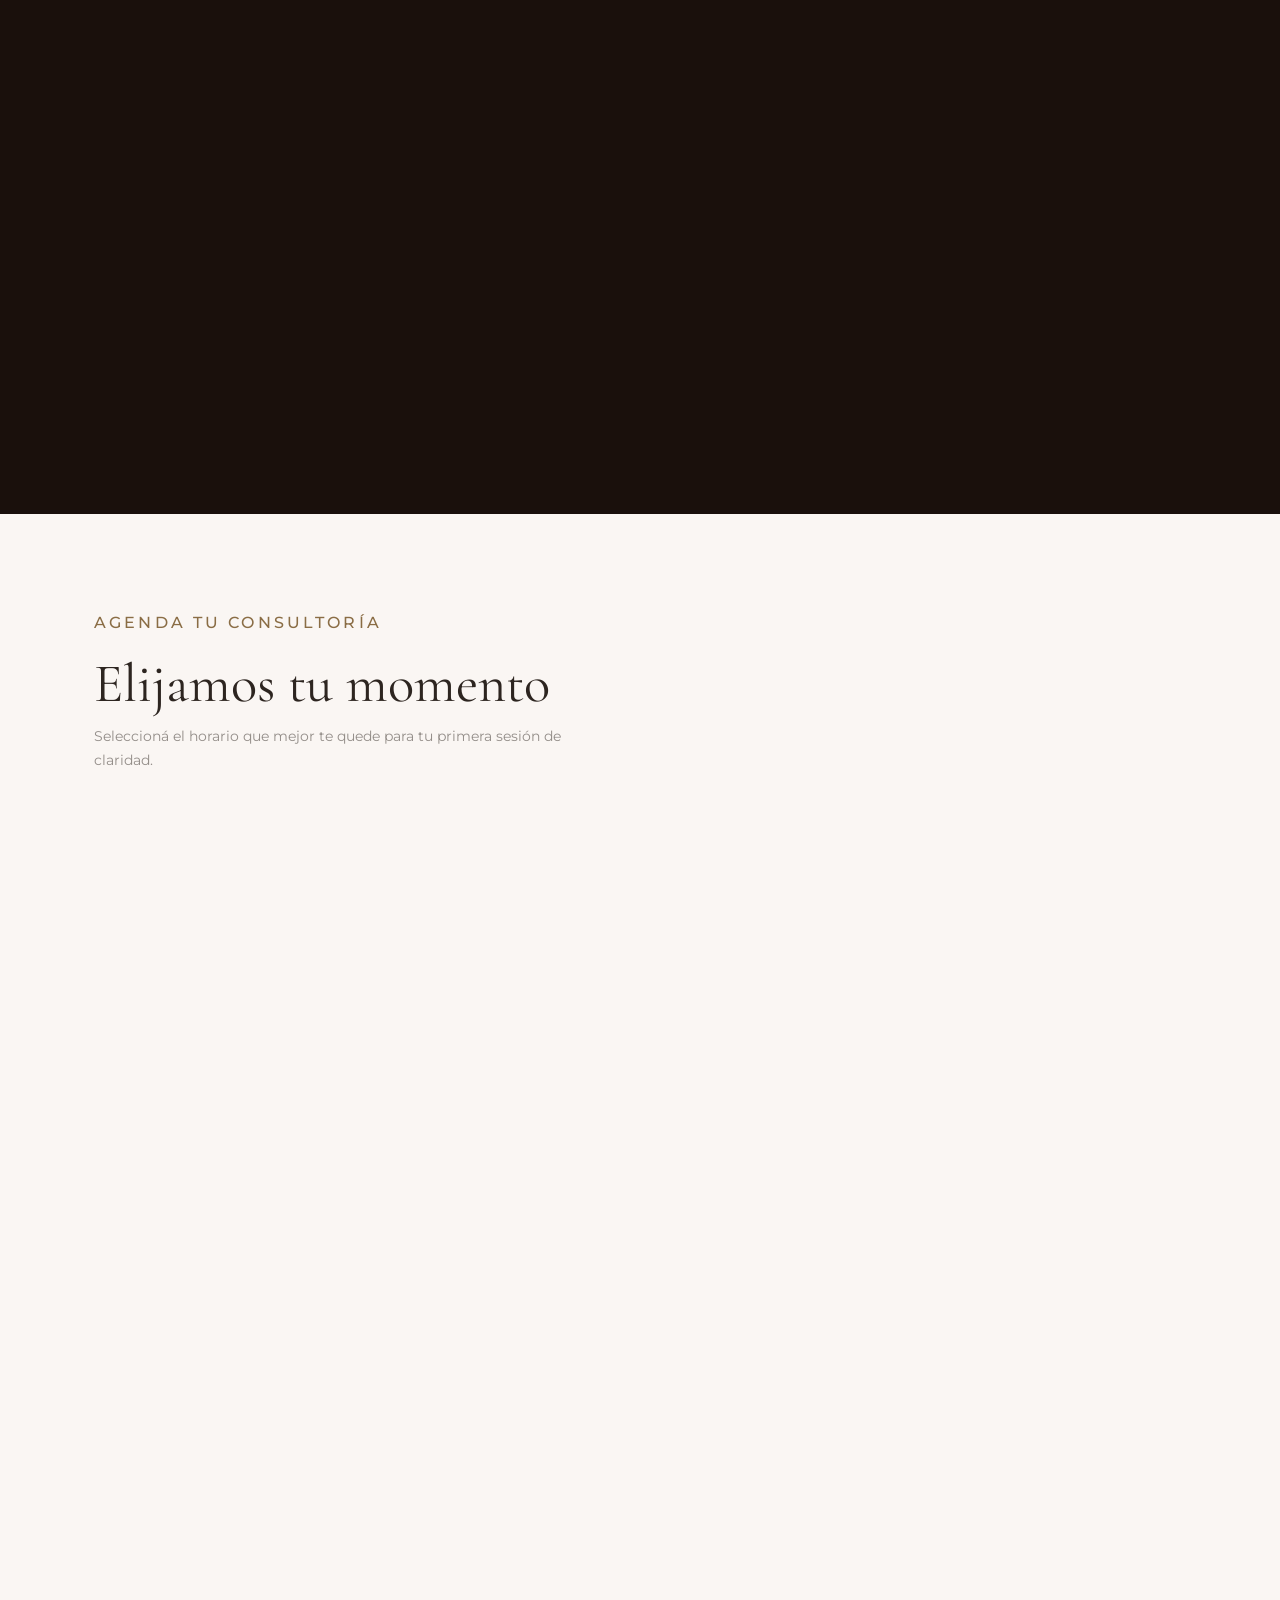
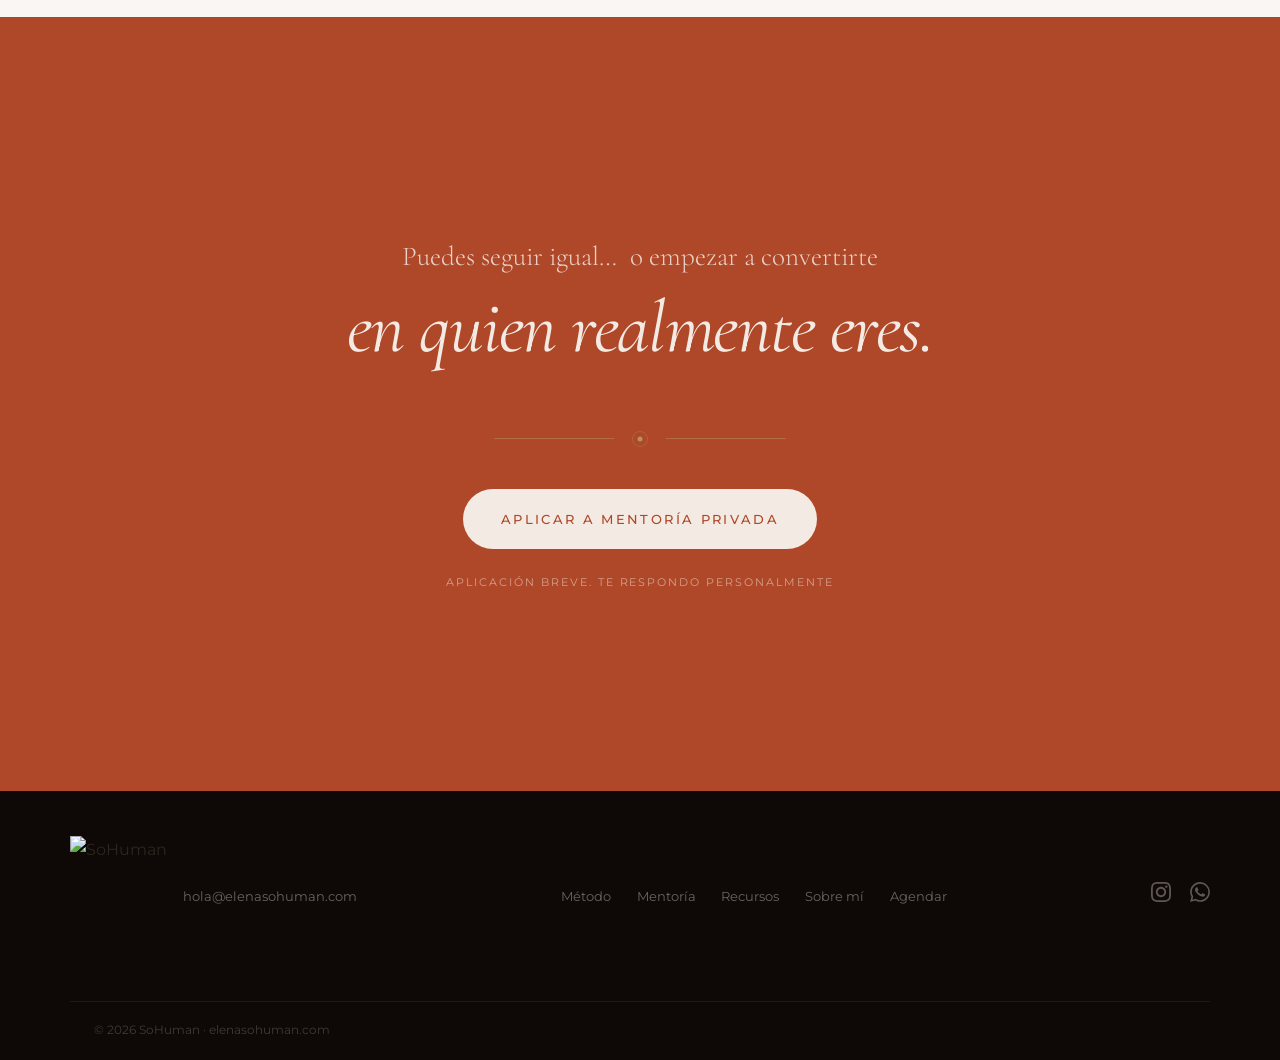
==== commit 85932e0b: "Update index.html" ====
--- a/index.html
+++ b/index.html
@@ -38,7 +38,7 @@
   <nav class="navbar" id="navbar">
     <div class="nav-inner">
       <a href="#hero" class="nav-logo">
-        <img src="images/logo-cream.webp" alt="SoHuman" />
+        <img src="/propuesta-2/images/logo-cream.webp" alt="SoHuman" />
       </a>
       <ul class="nav-links">
         <li><a href="#metodo" data-i18n="nav-metodo">Método</a></li>
@@ -85,7 +85,7 @@
       </div>
     </div>
     <div class="hero-photo">
-      <img src="images/elena.webp" alt="Elena — SoHuman" loading="eager" fetchpriority="high" />
+      <img src="/propuesta-2/images/elena.webp" alt="Elena — SoHuman" loading="eager" fetchpriority="high" />
       <div class="hero-photo__overlay"></div>
     </div>
   </section>
@@ -161,7 +161,7 @@
   <!-- ══ SOBRE MÍ ══ -->
   <section id="sobre-mi" class="sobre-mi">
     <div class="sobre-photo">
-      <img src="images/soyelena.webp" alt="Elena — SoHuman" loading="eager" fetchpriority="high" />
+      <img src="/propuesta-2/images/soyelena.webp" alt="Elena — SoHuman" loading="eager" fetchpriority="high" />
     </div>
     <div class="sobre-text">
       <p class="overline" data-i18n="sobre-overline">Sobre mí</p>
@@ -200,7 +200,7 @@
       <div class="ebooks-grid">
         <article class="ebook-card ebook-card--featured reveal">
           <div class="ebook-hero">
-            <img src="images/workbook-soltar.webp" alt="Soltar para Expandirte" data-i18n-src="ebook-1-cover-src" />
+            <img src="/propuesta-2/images/workbook-soltar.webp" alt="Soltar para Expandirte" data-i18n-src="ebook-1-cover-src" />
           </div>
           <div class="ebook-body">
             <div class="ebook-body__main">
@@ -294,7 +294,7 @@
     </div>
     <div class="servicios-split">
       <article class="servicio-panel servicio-panel--terra reveal">
-        <img class="servicio-deco" src="images/logo-icon.svg" alt="" aria-hidden="true" />
+        <img class="servicio-deco" src="/propuesta-2/images/logo-icon.svg" alt="" aria-hidden="true" />
         <div class="servicio-panel__content">
           <h3 data-i18n="servicio-2-h3">Sesión de claridad</h3>
           <p class="servicio-sub" data-i18n="servicio-2-sub">Para entender qué te está pasando y qué hacer ahora</p>
@@ -307,7 +307,7 @@
         </div>
       </article>
       <article class="servicio-panel servicio-panel--dark reveal">
-        <img class="servicio-deco" src="images/logo-icon.svg" alt="" aria-hidden="true" />
+        <img class="servicio-deco" src="/propuesta-2/images/logo-icon.svg" alt="" aria-hidden="true" />
         <div class="servicio-panel__content">
           <h3 data-i18n="servicio-1-h3">Mentoría privada</h3>
           <p class="servicio-sub" data-i18n="servicio-1-sub">Para transformar tu identidad y sostener tu cambio</p>
@@ -329,62 +329,18 @@
       <h2 data-i18n="agendar-h2">Elijamos tu momento</h2>
       <p class="section-desc" data-i18n="agendar-desc">Seleccioná el horario que mejor te quede para tu primera sesión de claridad.</p>
 
-      <div class="cal-mock reveal">
-        <div class="cal-mock__info">
-          <p class="cal-mock__session" data-i18n="cal-session">Sesión de Claridad</p>
-          <ul class="cal-mock__meta">
-            <li>
-              <svg viewBox="0 0 20 20" fill="none" width="14" height="14"><circle cx="10" cy="10" r="8" stroke="currentColor" stroke-width="1.5"/><path d="M10 6v4l2.5 2.5" stroke="currentColor" stroke-width="1.5" stroke-linecap="round"/></svg>
-              <span data-i18n="cal-duration">60 minutos</span>
-            </li>
-            <li>
-              <svg viewBox="0 0 20 20" fill="none" width="14" height="14"><rect x="2" y="5" width="12" height="10" rx="2" stroke="currentColor" stroke-width="1.5"/><path d="M14 9l4-2v6l-4-2V9z" stroke="currentColor" stroke-width="1.5" stroke-linejoin="round"/></svg>
-              <span data-i18n="cal-format">Videollamada</span>
-            </li>
-          </ul>
-          <div class="cal-mock__divider"></div>
-          <p class="cal-mock__timezone" data-i18n="cal-timezone">🌎 América/Miami</p>
-        </div>
-        <div class="cal-mock__calendar">
-          <div class="cal-mock__month-nav">
-            <button class="cal-nav-btn">‹</button>
-            <span data-i18n="cal-month">Mayo 2026</span>
-            <button class="cal-nav-btn">›</button>
-          </div>
-          <div class="cal-mock__weekdays">
-            <span data-i18n="cal-mon">Lu</span><span data-i18n="cal-tue">Ma</span><span data-i18n="cal-wed">Mi</span><span data-i18n="cal-thu">Ju</span><span data-i18n="cal-fri">Vi</span><span data-i18n="cal-sat">Sá</span><span data-i18n="cal-sun">Do</span>
-          </div>
-          <div class="cal-mock__days">
-            <span></span><span></span><span></span><span></span>
-            <span class="cal-day">1</span><span class="cal-day">2</span><span class="cal-day">3</span>
-            <span class="cal-day">4</span><span class="cal-day cal-day--avail">5</span><span class="cal-day">6</span>
-            <span class="cal-day cal-day--avail">7</span><span class="cal-day">8</span><span class="cal-day">9</span><span class="cal-day">10</span>
-            <span class="cal-day">11</span><span class="cal-day cal-day--avail cal-day--sel">12</span><span class="cal-day">13</span>
-            <span class="cal-day cal-day--avail">14</span><span class="cal-day">15</span><span class="cal-day">16</span><span class="cal-day">17</span>
-            <span class="cal-day">18</span><span class="cal-day cal-day--avail">19</span><span class="cal-day">20</span>
-            <span class="cal-day cal-day--avail">21</span><span class="cal-day">22</span><span class="cal-day">23</span><span class="cal-day">24</span>
-            <span class="cal-day">25</span><span class="cal-day cal-day--avail">26</span><span class="cal-day">27</span>
-            <span class="cal-day cal-day--avail">28</span><span class="cal-day">29</span><span class="cal-day">30</span><span class="cal-day">31</span>
-          </div>
-        </div>
-        <div class="cal-mock__slots">
-          <p class="cal-mock__date-label" data-i18n="cal-date-label">Martes, 12 de mayo</p>
-          <div class="cal-mock__slot-list">
-            <button class="cal-slot">9:00 AM</button>
-            <button class="cal-slot">10:00 AM</button>
-            <button class="cal-slot cal-slot--sel">11:00 AM</button>
-            <button class="cal-slot">2:00 PM</button>
-            <button class="cal-slot">3:00 PM</button>
-            <button class="cal-slot">4:00 PM</button>
-          </div>
-          <button class="btn btn-primary cal-mock__cta" data-i18n="cal-cta" onclick="openSessionCalendar()">
-            Agendar sesión →
-          </button>
-          <a href="" target="_blank" rel="noopener noreferrer" class="cal-mock__wa-link" data-i18n="cal-wa">
-            ¿Preguntas? Escríbeme por WhatsApp
-          </a>
-        </div>
-      </div>
+      <!-- Cal.com inline embed -->
+      <div style="width:100%;height:700px;overflow:scroll" id="my-cal-inline-sesionclaridad"></div>
+      <script type="text/javascript">
+        (function (C, A, L) { let p = function (a, ar) { a.q.push(ar); }; let d = C.document; C.Cal = C.Cal || function () { let cal = C.Cal; let ar = arguments; if (!cal.loaded) { cal.ns = {}; cal.q = cal.q || []; d.head.appendChild(d.createElement("script")).src = A; cal.loaded = true; } if (ar[0] === L) { const api = function () { p(api, arguments); }; const namespace = ar[1]; api.q = api.q || []; if(typeof namespace === "string"){cal.ns[namespace] = cal.ns[namespace] || api;p(cal.ns[namespace], ar);p(cal, ["initNamespace", namespace]);} else p(cal, ar); return;} p(cal, ar); }; })(window, "https://app.cal.com/embed/embed.js", "init");
+        Cal("init", "sesionclaridad", {origin:"https://app.cal.com"});
+        Cal.ns.sesionclaridad("inline", {
+          elementOrSelector:"#my-cal-inline-sesionclaridad",
+          config: {"layout":"month_view","useSlotsViewOnSmallScreen":"true"},
+          calLink: "sohuman/sesionclaridad",
+        });
+        Cal.ns.sesionclaridad("ui", {"cssVarsPerTheme":{"light":{"cal-brand":"#AF4828"},"dark":{"cal-brand":"#AF4828"}},"hideEventTypeDetails":false,"layout":"month_view"});
+      </script>
     </div>
   </section>
 
@@ -416,7 +372,7 @@
   <footer class="footer">
     <div class="container footer-inner">
       <div class="footer-brand">
-        <img src="images/logo-cream.webp" alt="SoHuman" class="footer-logo" />
+        <img src="/propuesta-2/images/logo-cream.webp" alt="SoHuman" class="footer-logo" />
         <p>hola@elenasohuman.com</p>
       </div>
       <nav class="footer-nav">
@@ -632,12 +588,6 @@
         </div>
       </div>
 
-      <div id="modal-step-cal" class="modal-soon" style="display:none">
-        <div class="modal-soon__icon">✓</div>
-        <h3 data-i18n="modal-cal-h3">¡Pago procesado!</h3>
-        <p data-i18n="modal-cal-p">Ahora elige tu fecha y hora con Elena directamente en Cal.com.</p>
-        <a href="https://cal.com/elenasohuman" target="_blank" rel="noopener noreferrer" class="btn btn-primary" data-i18n="modal-cal-btn">Elegir fecha en Cal.com →</a>
-      </div>
       <div id="modal-step-soon" class="modal-soon" style="display:none">
         <div class="modal-soon__icon">✦</div>
         <h3 data-i18n="modal-soon-h3">Próximamente</h3>
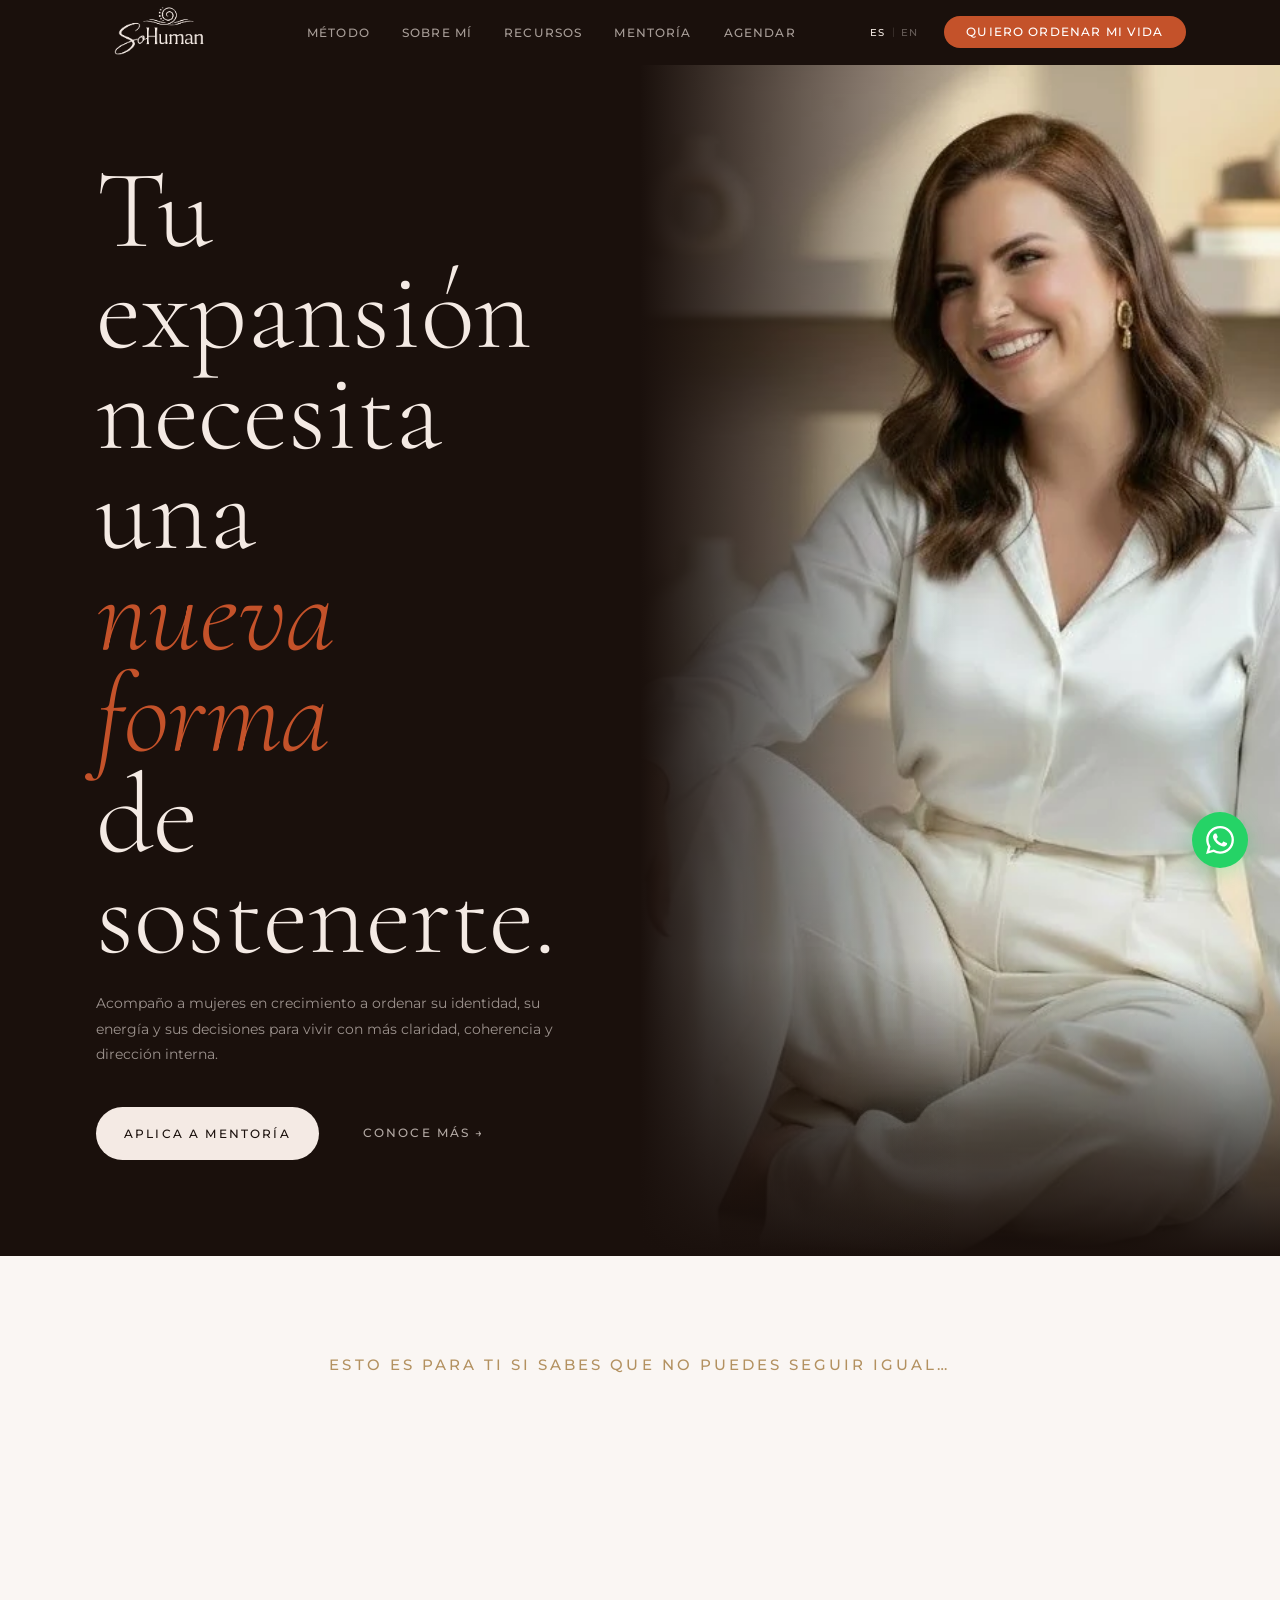
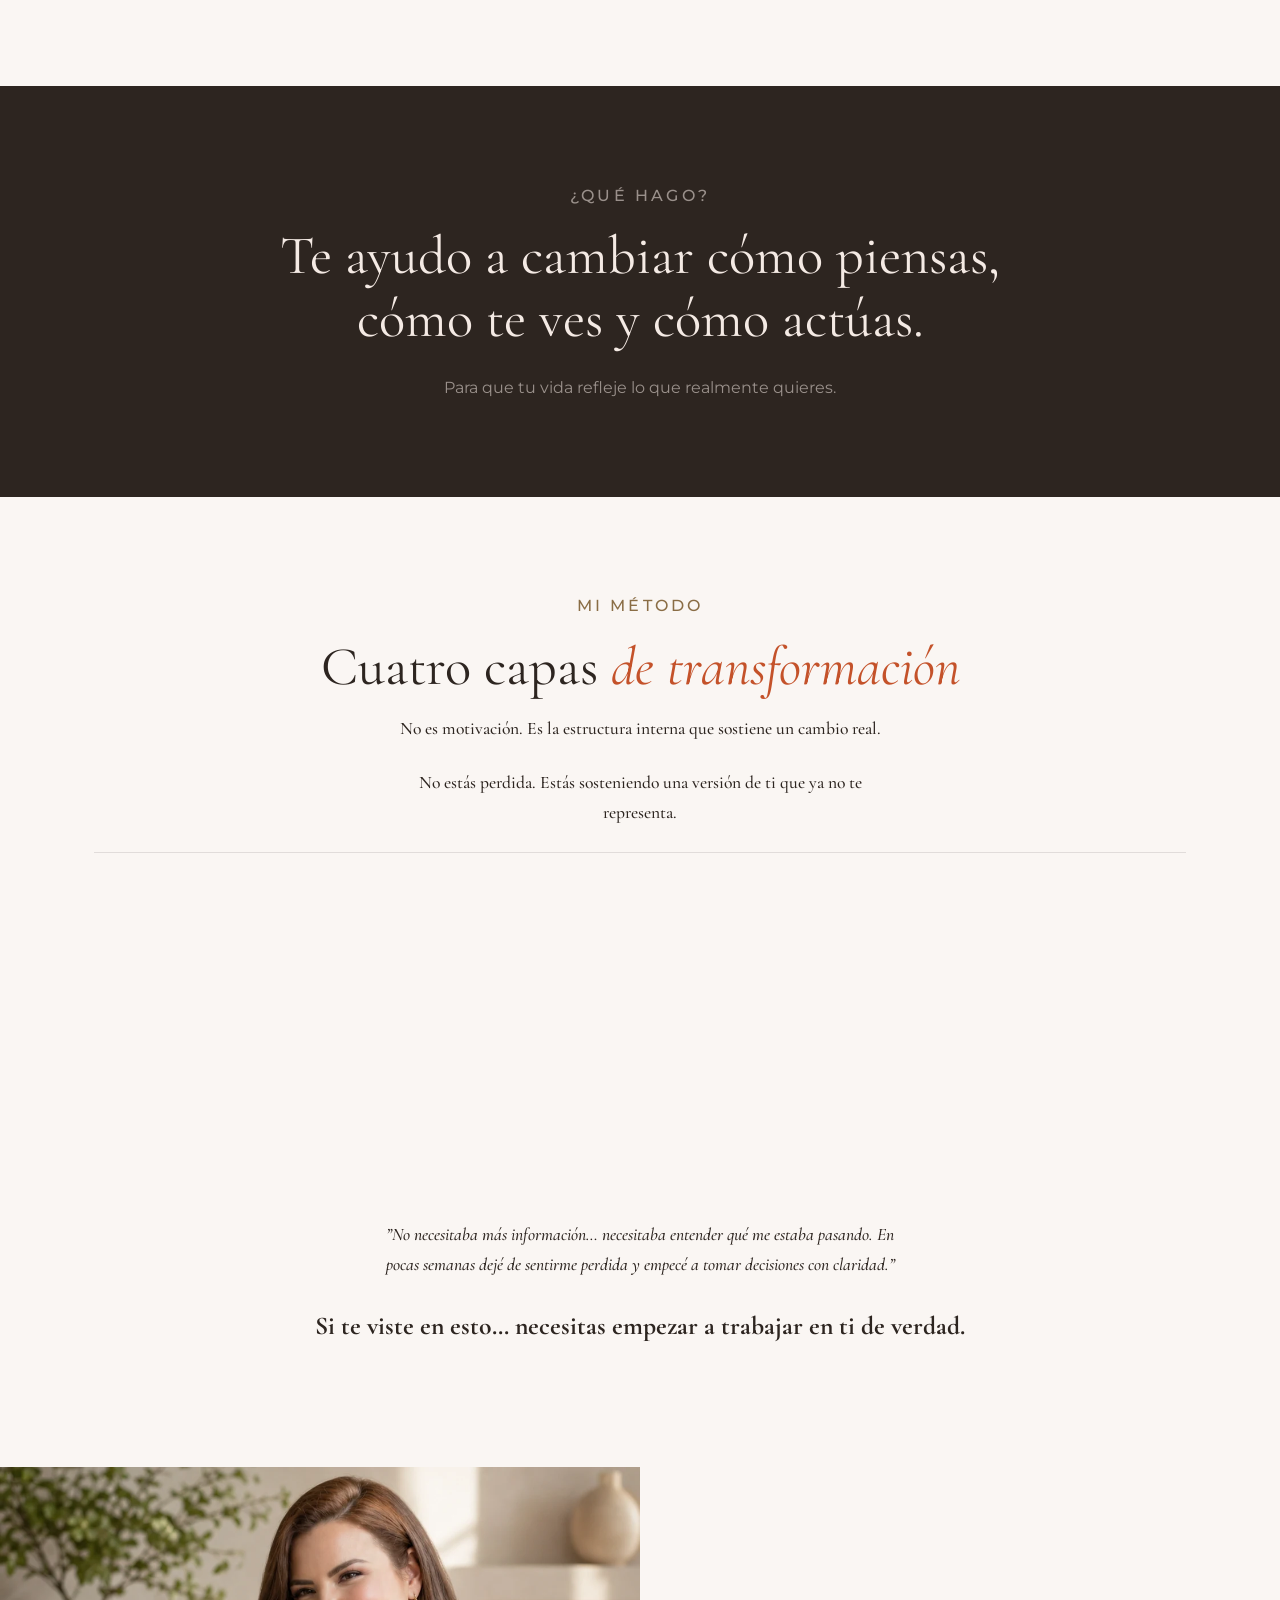
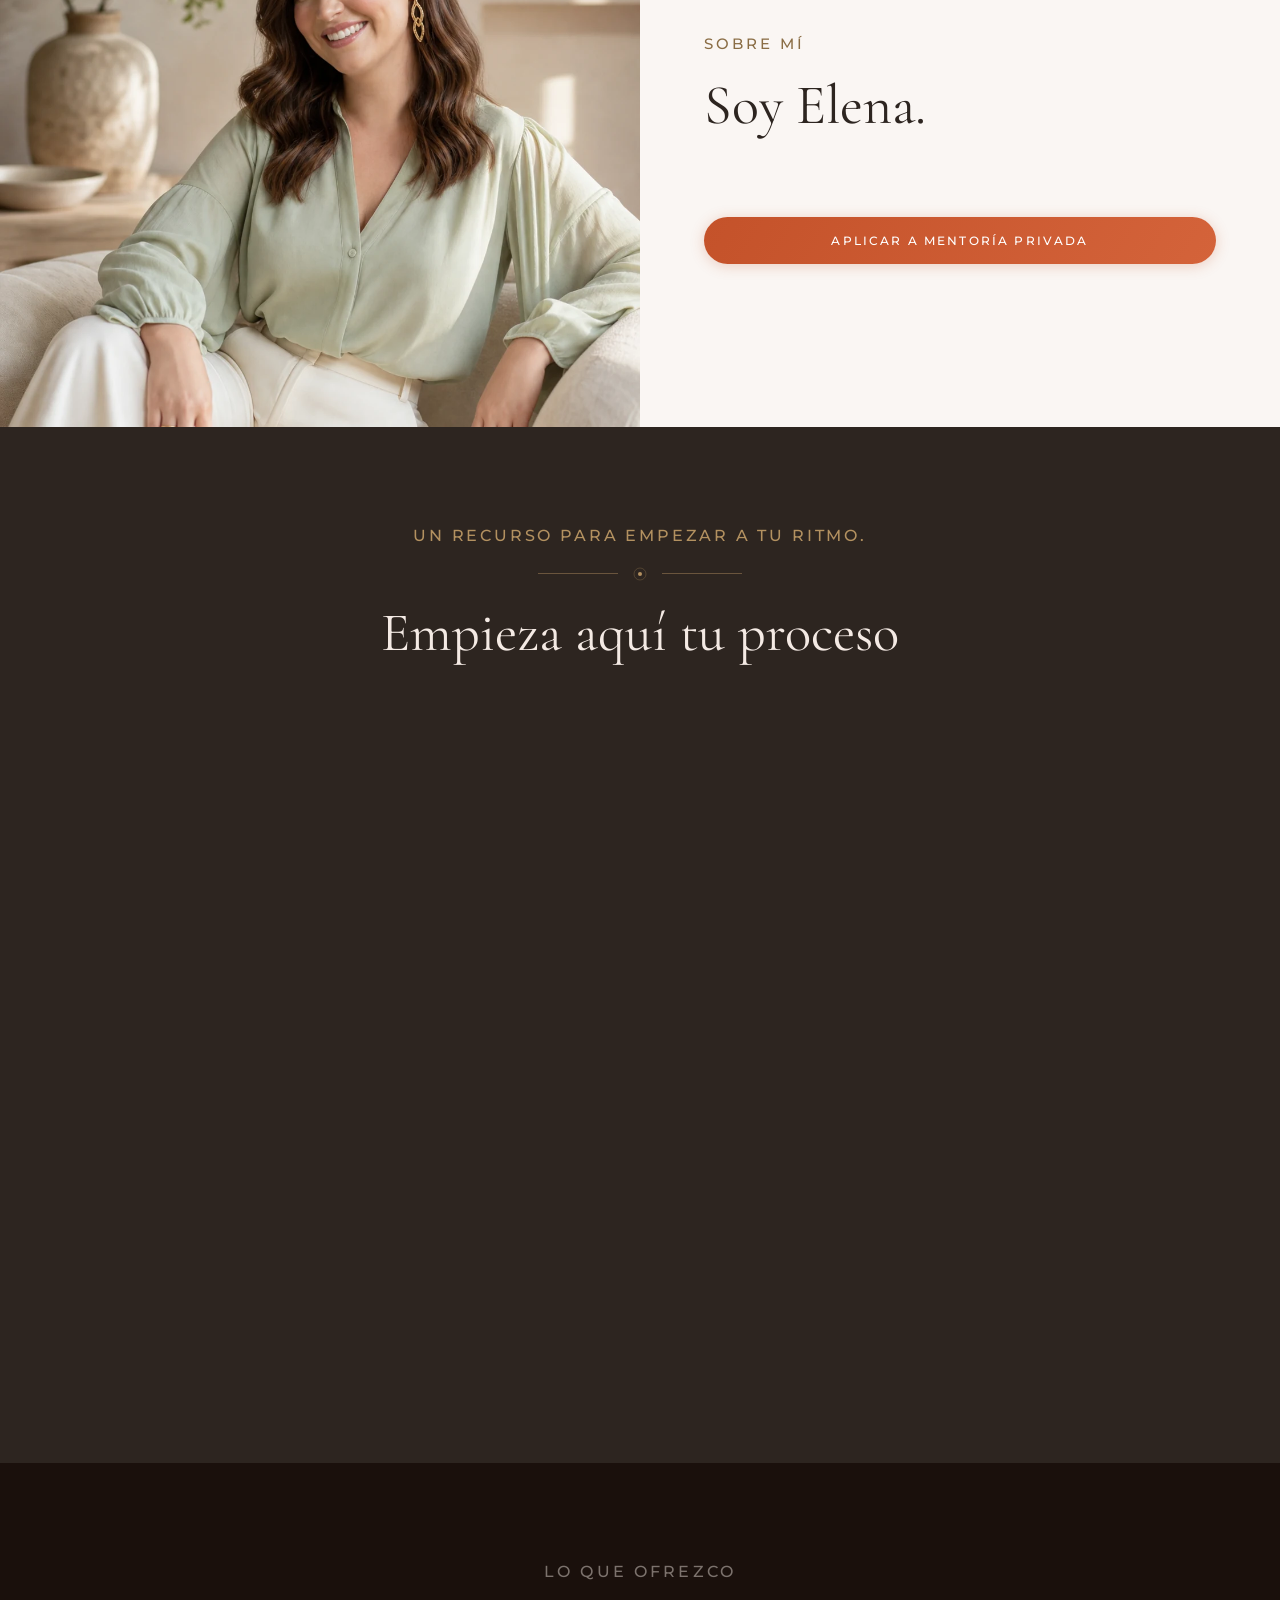
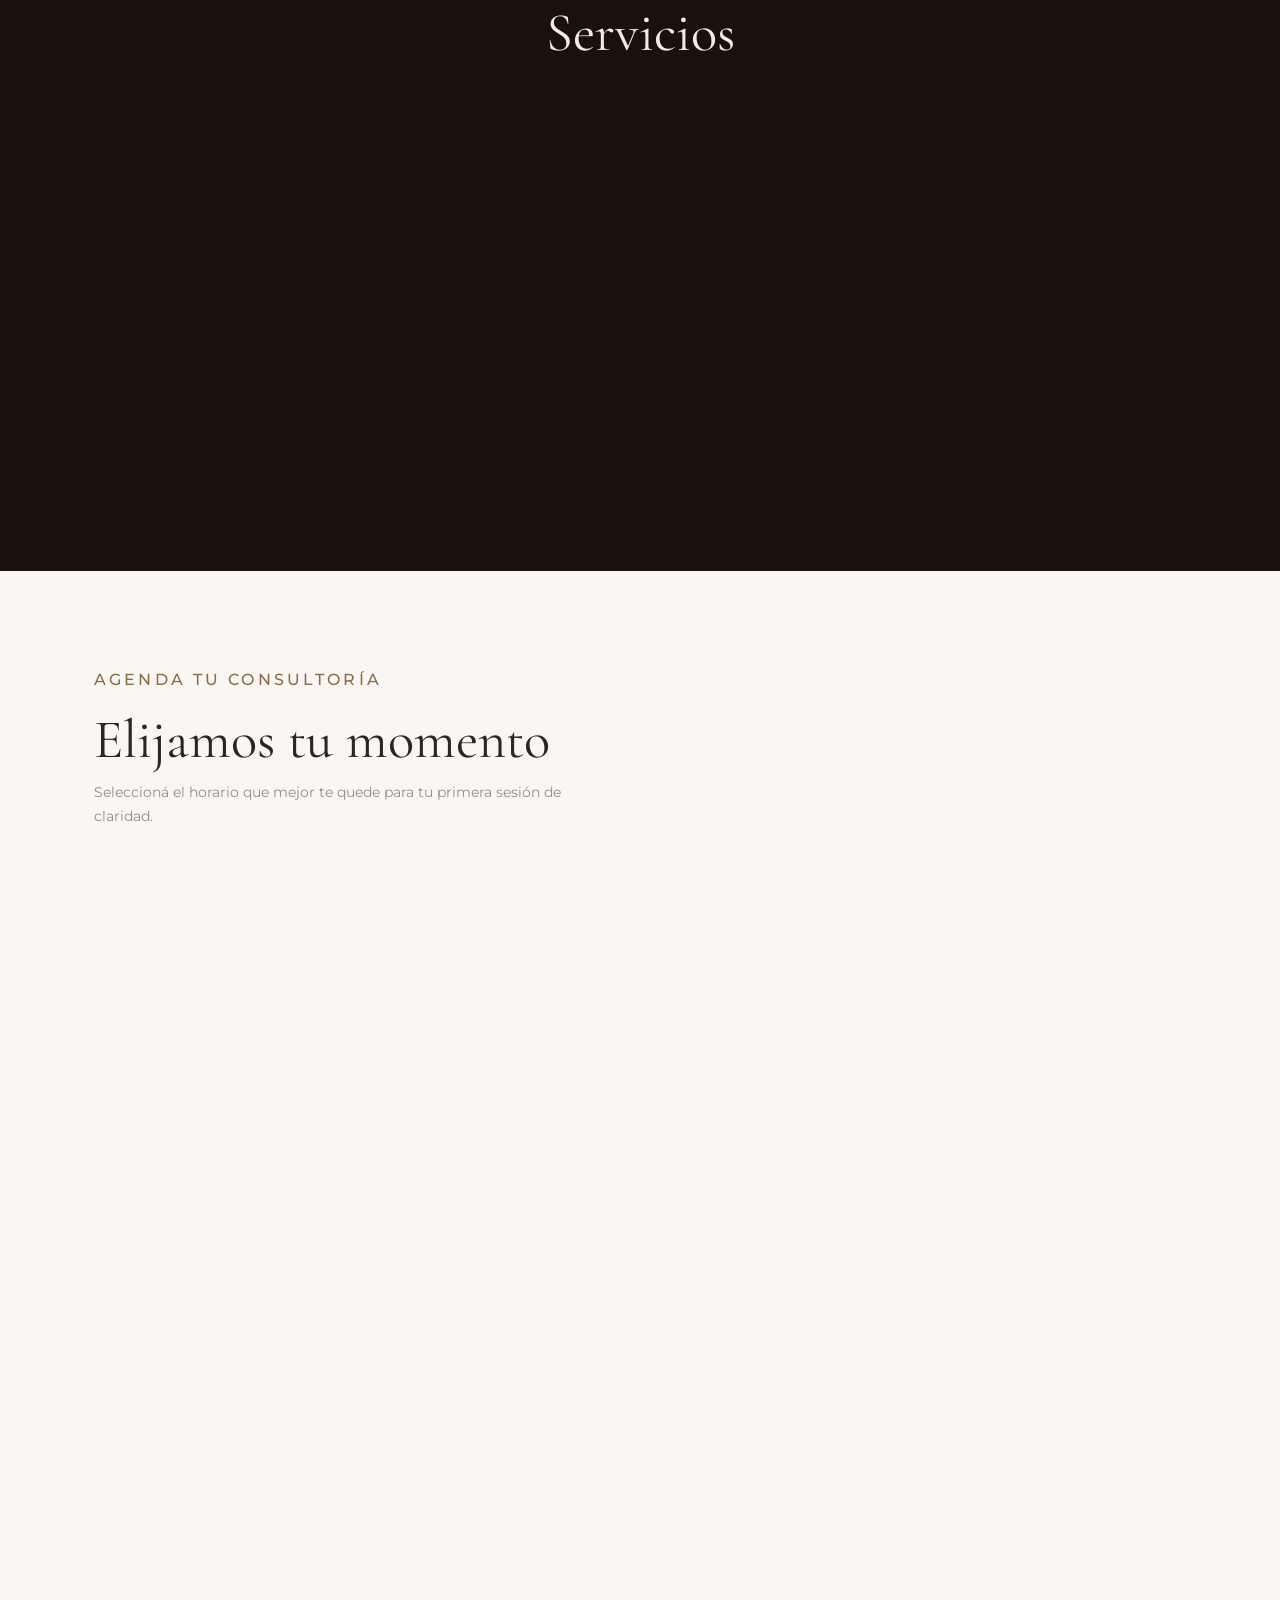
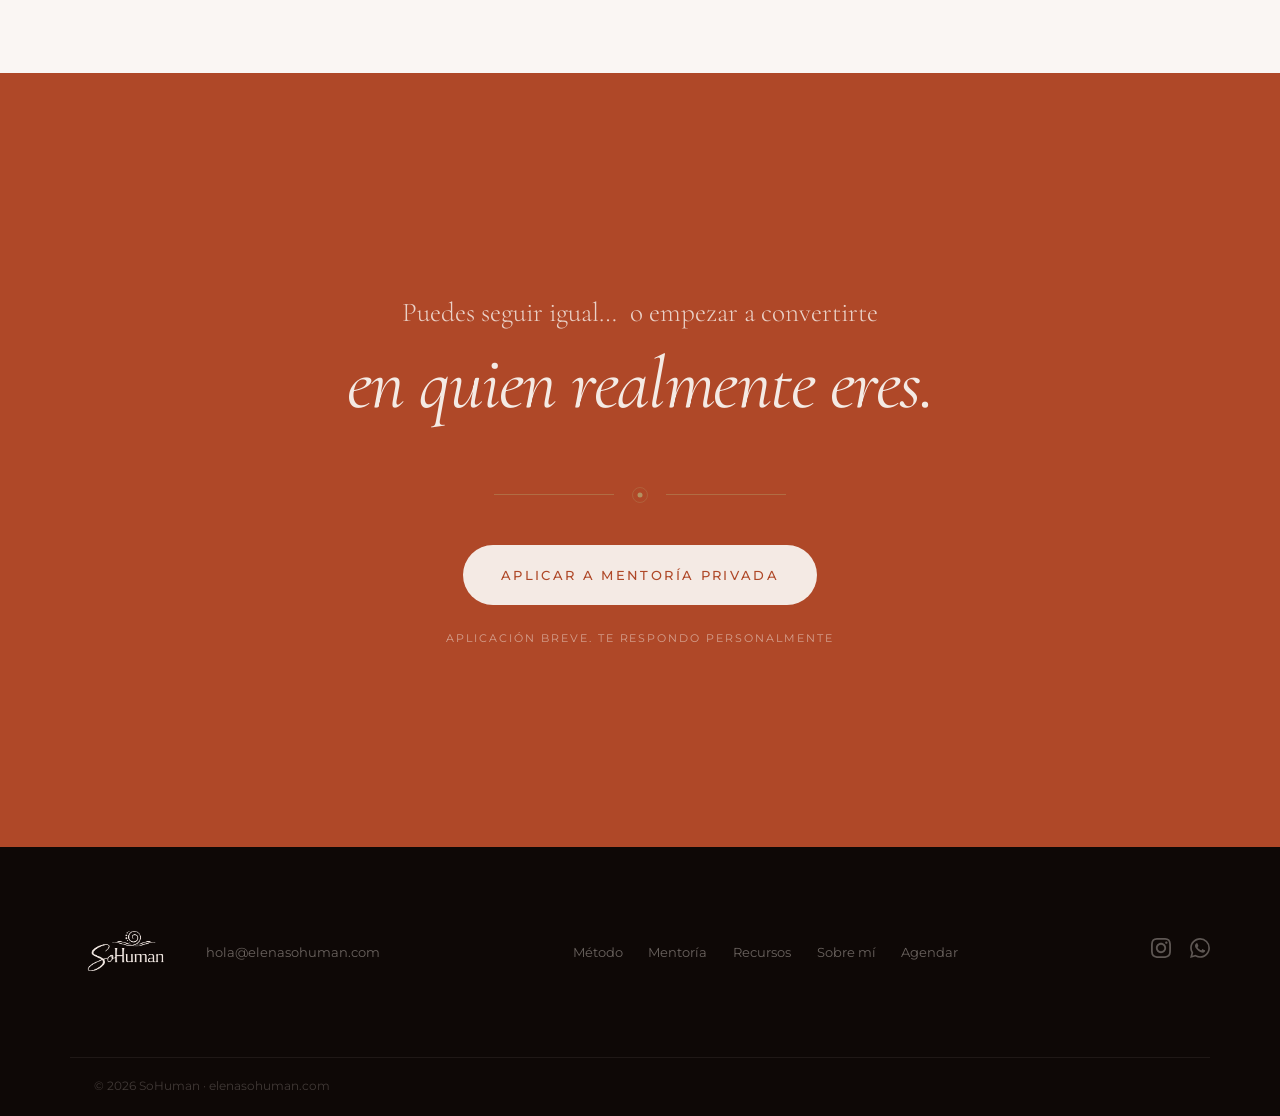
==== commit 31135357: "Update index.html" ====
--- a/index.html
+++ b/index.html
@@ -38,7 +38,7 @@
   <nav class="navbar" id="navbar">
     <div class="nav-inner">
       <a href="#hero" class="nav-logo">
-        <img src="/propuesta-2/images/logo-cream.webp" alt="SoHuman" />
+        <img src="images/logo-cream.webp" alt="SoHuman" />
       </a>
       <ul class="nav-links">
         <li><a href="#metodo" data-i18n="nav-metodo">Método</a></li>
@@ -85,7 +85,7 @@
       </div>
     </div>
     <div class="hero-photo">
-      <img src="/propuesta-2/images/elena.webp" alt="Elena — SoHuman" loading="eager" fetchpriority="high" />
+      <img src="images/elena.webp" alt="Elena — SoHuman" loading="eager" fetchpriority="high" />
       <div class="hero-photo__overlay"></div>
     </div>
   </section>
@@ -161,7 +161,7 @@
   <!-- ══ SOBRE MÍ ══ -->
   <section id="sobre-mi" class="sobre-mi">
     <div class="sobre-photo">
-      <img src="/propuesta-2/images/soyelena.webp" alt="Elena — SoHuman" loading="eager" fetchpriority="high" />
+      <img src="images/soyelena.webp" alt="Elena — SoHuman" loading="eager" fetchpriority="high" />
     </div>
     <div class="sobre-text">
       <p class="overline" data-i18n="sobre-overline">Sobre mí</p>
@@ -200,7 +200,7 @@
       <div class="ebooks-grid">
         <article class="ebook-card ebook-card--featured reveal">
           <div class="ebook-hero">
-            <img src="/propuesta-2/images/workbook-soltar.webp" alt="Soltar para Expandirte" data-i18n-src="ebook-1-cover-src" />
+            <img src="images/workbook-soltar.webp" alt="Soltar para Expandirte" data-i18n-src="ebook-1-cover-src" />
           </div>
           <div class="ebook-body">
             <div class="ebook-body__main">
@@ -294,7 +294,7 @@
     </div>
     <div class="servicios-split">
       <article class="servicio-panel servicio-panel--terra reveal">
-        <img class="servicio-deco" src="/propuesta-2/images/logo-icon.svg" alt="" aria-hidden="true" />
+        <img class="servicio-deco" src="images/logo-icon.svg" alt="" aria-hidden="true" />
         <div class="servicio-panel__content">
           <h3 data-i18n="servicio-2-h3">Sesión de claridad</h3>
           <p class="servicio-sub" data-i18n="servicio-2-sub">Para entender qué te está pasando y qué hacer ahora</p>
@@ -307,7 +307,7 @@
         </div>
       </article>
       <article class="servicio-panel servicio-panel--dark reveal">
-        <img class="servicio-deco" src="/propuesta-2/images/logo-icon.svg" alt="" aria-hidden="true" />
+        <img class="servicio-deco" src="images/logo-icon.svg" alt="" aria-hidden="true" />
         <div class="servicio-panel__content">
           <h3 data-i18n="servicio-1-h3">Mentoría privada</h3>
           <p class="servicio-sub" data-i18n="servicio-1-sub">Para transformar tu identidad y sostener tu cambio</p>
@@ -372,7 +372,7 @@
   <footer class="footer">
     <div class="container footer-inner">
       <div class="footer-brand">
-        <img src="/propuesta-2/images/logo-cream.webp" alt="SoHuman" class="footer-logo" />
+        <img src="images/logo-cream.webp" alt="SoHuman" class="footer-logo" />
         <p>hola@elenasohuman.com</p>
       </div>
       <nav class="footer-nav">
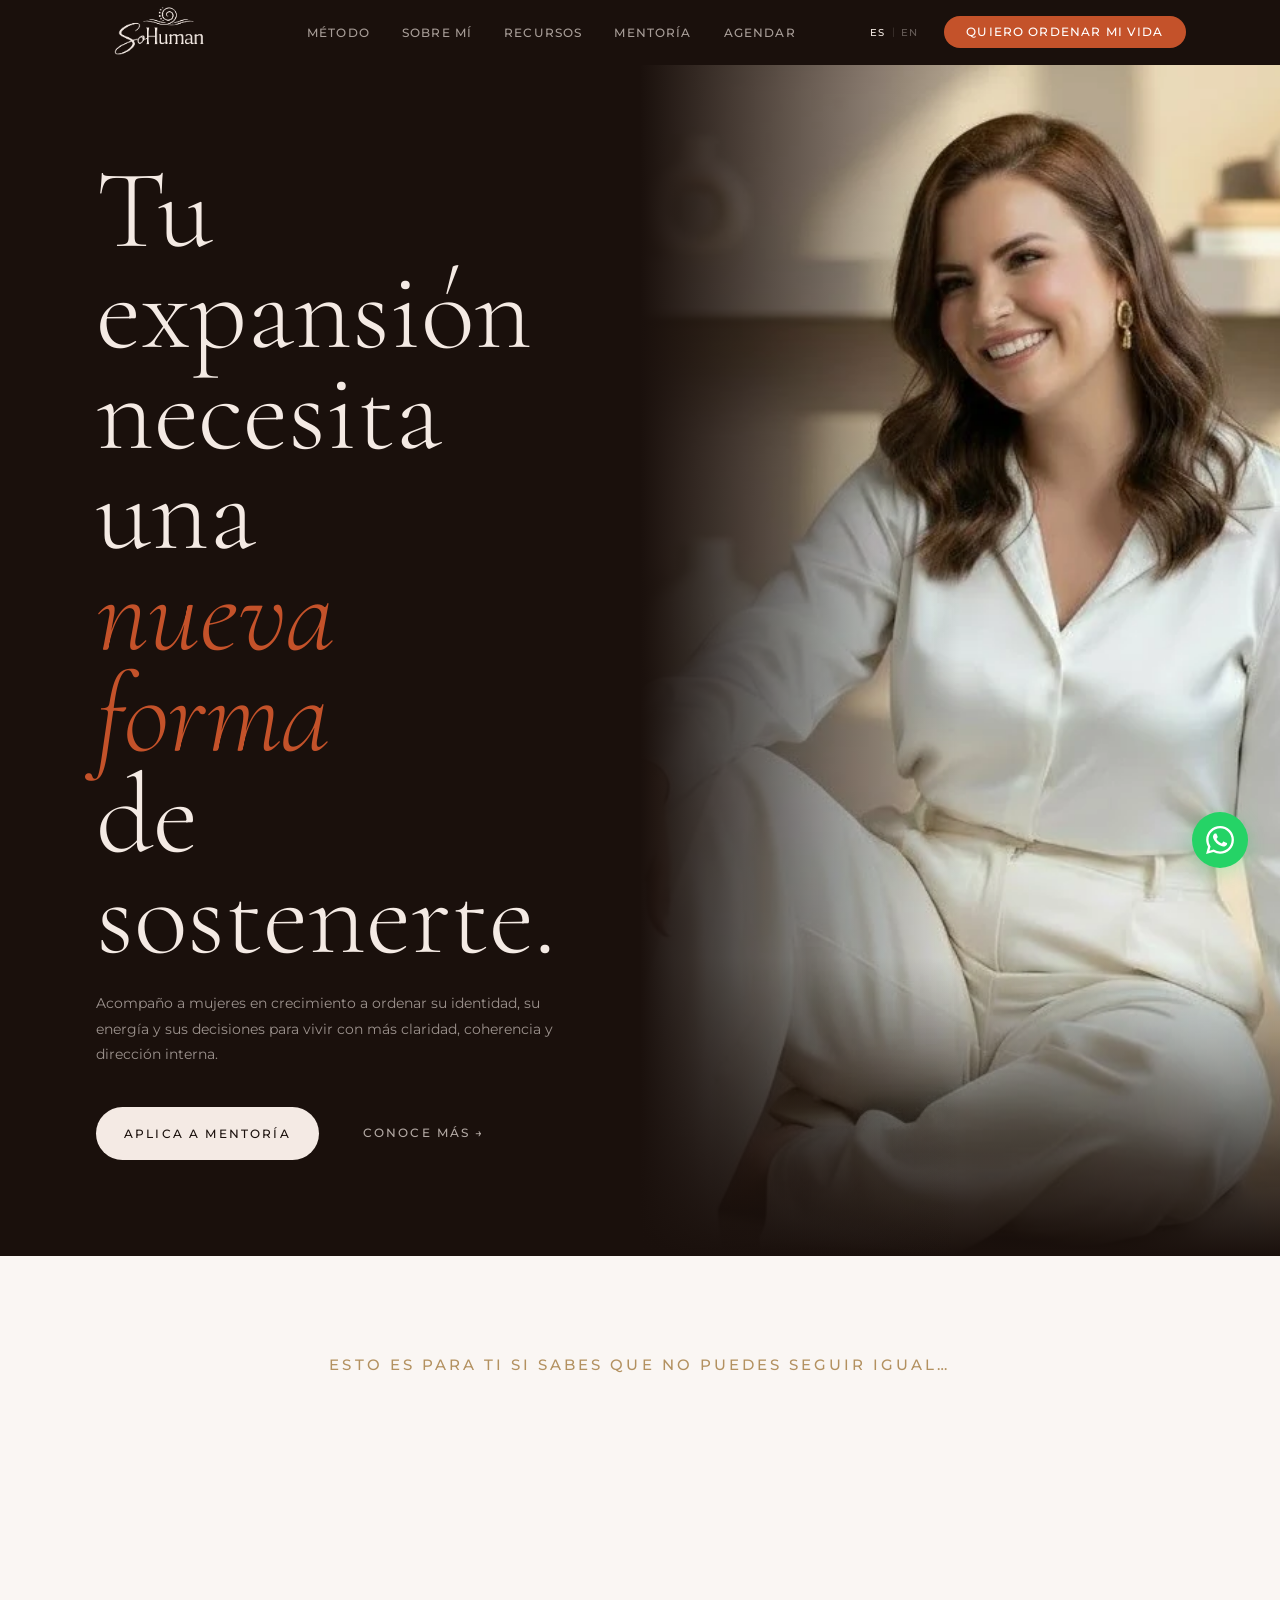
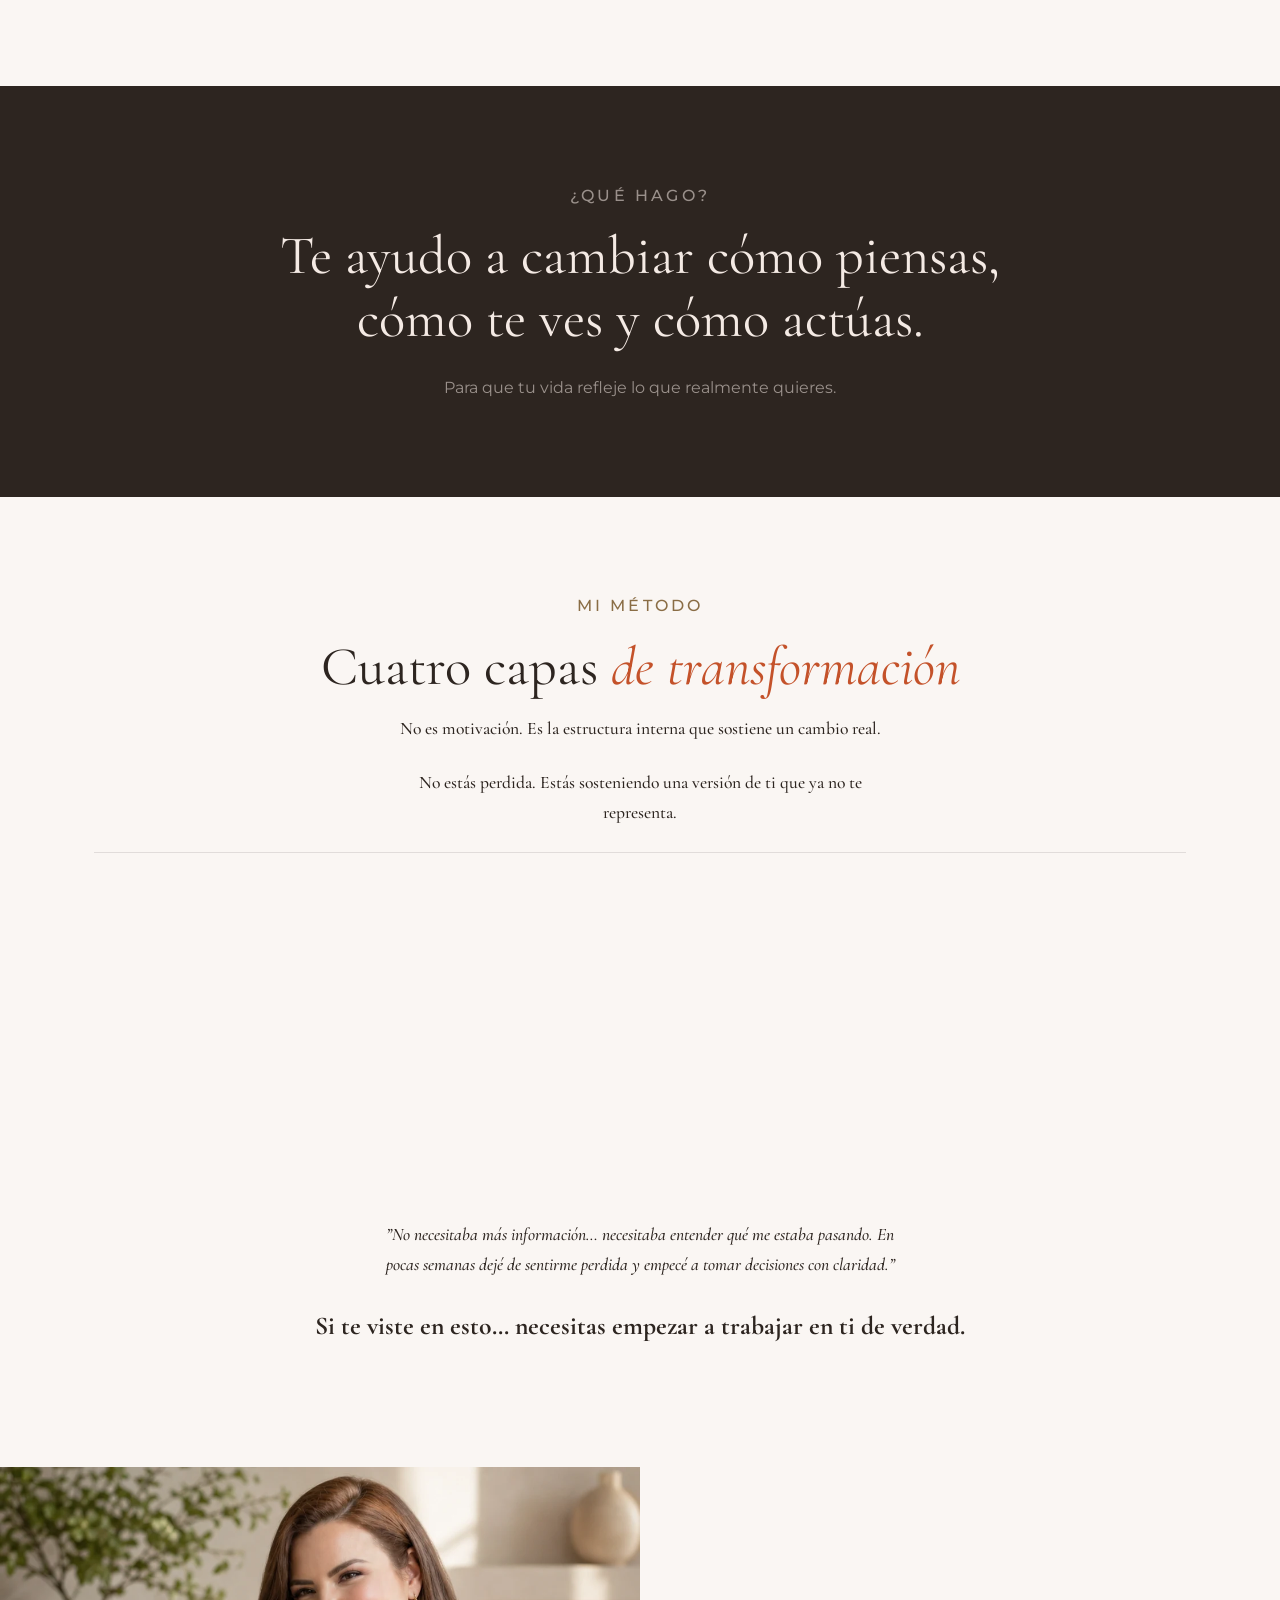
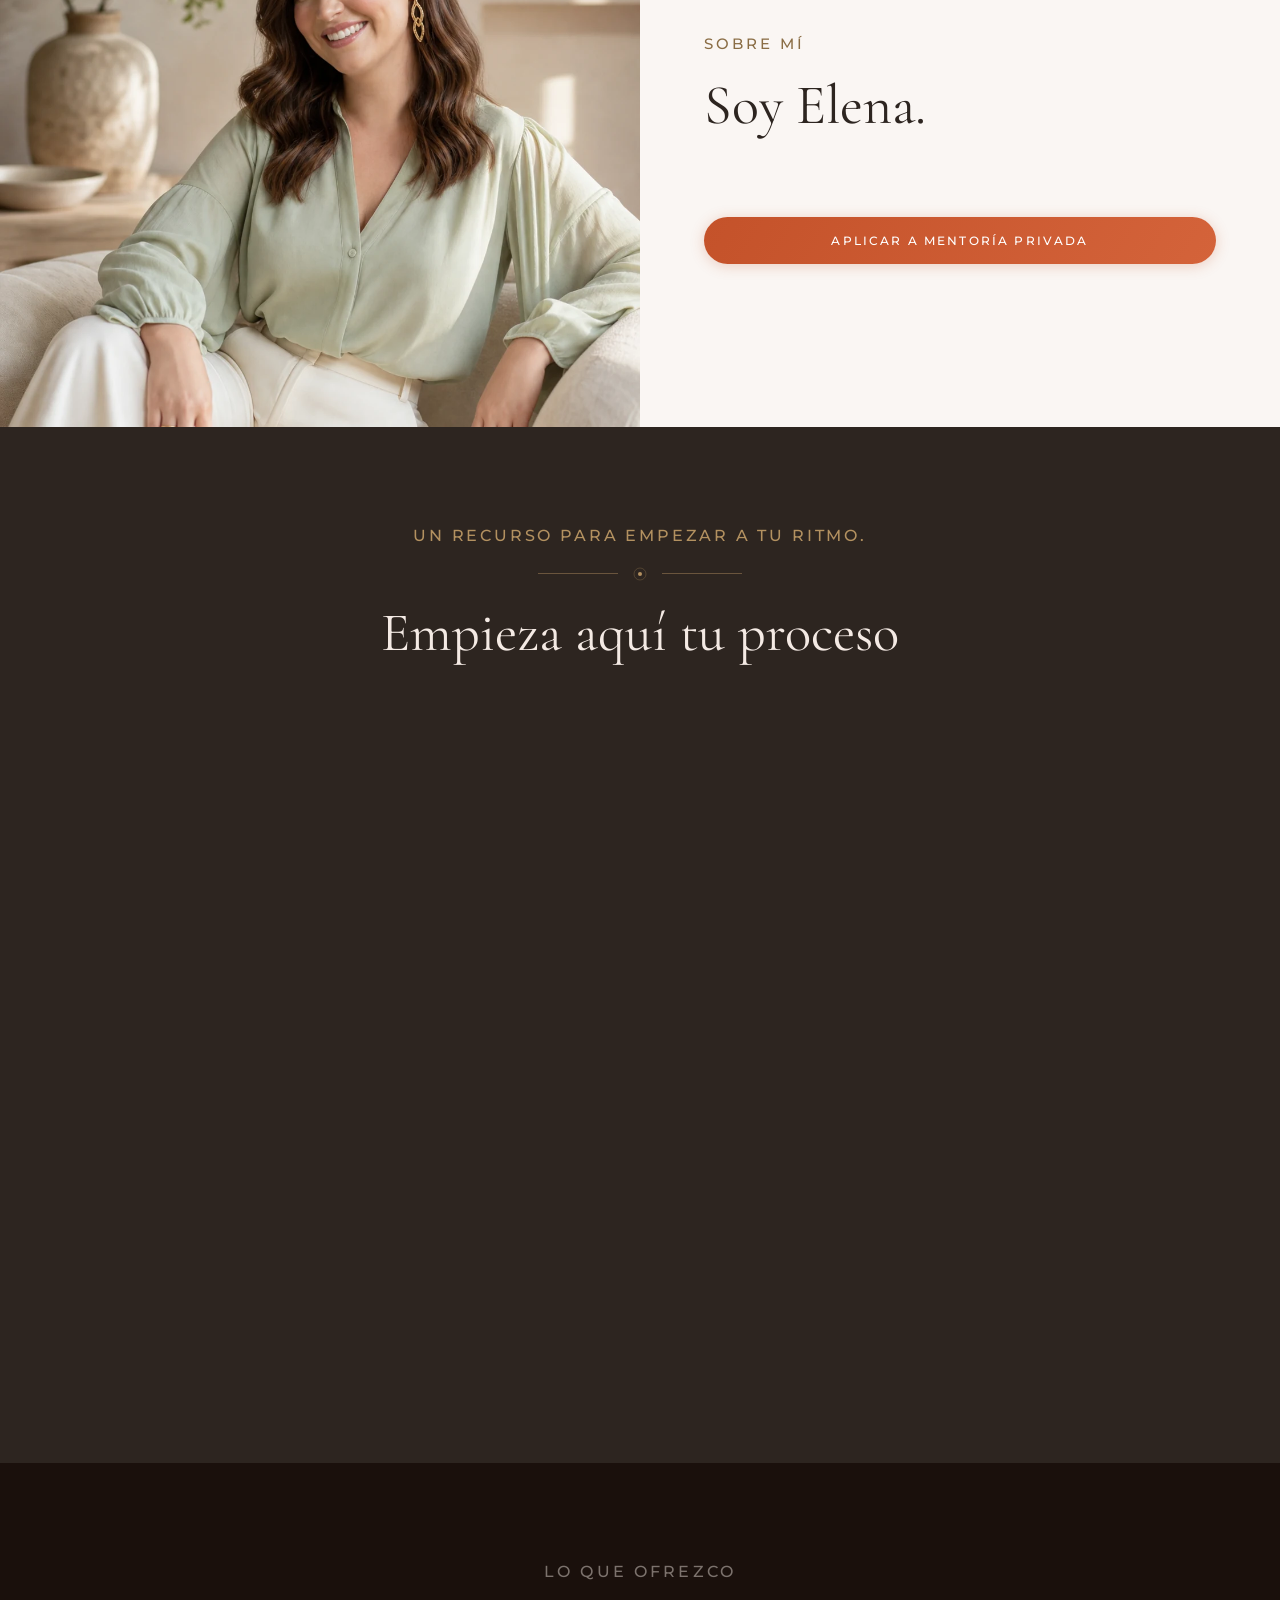
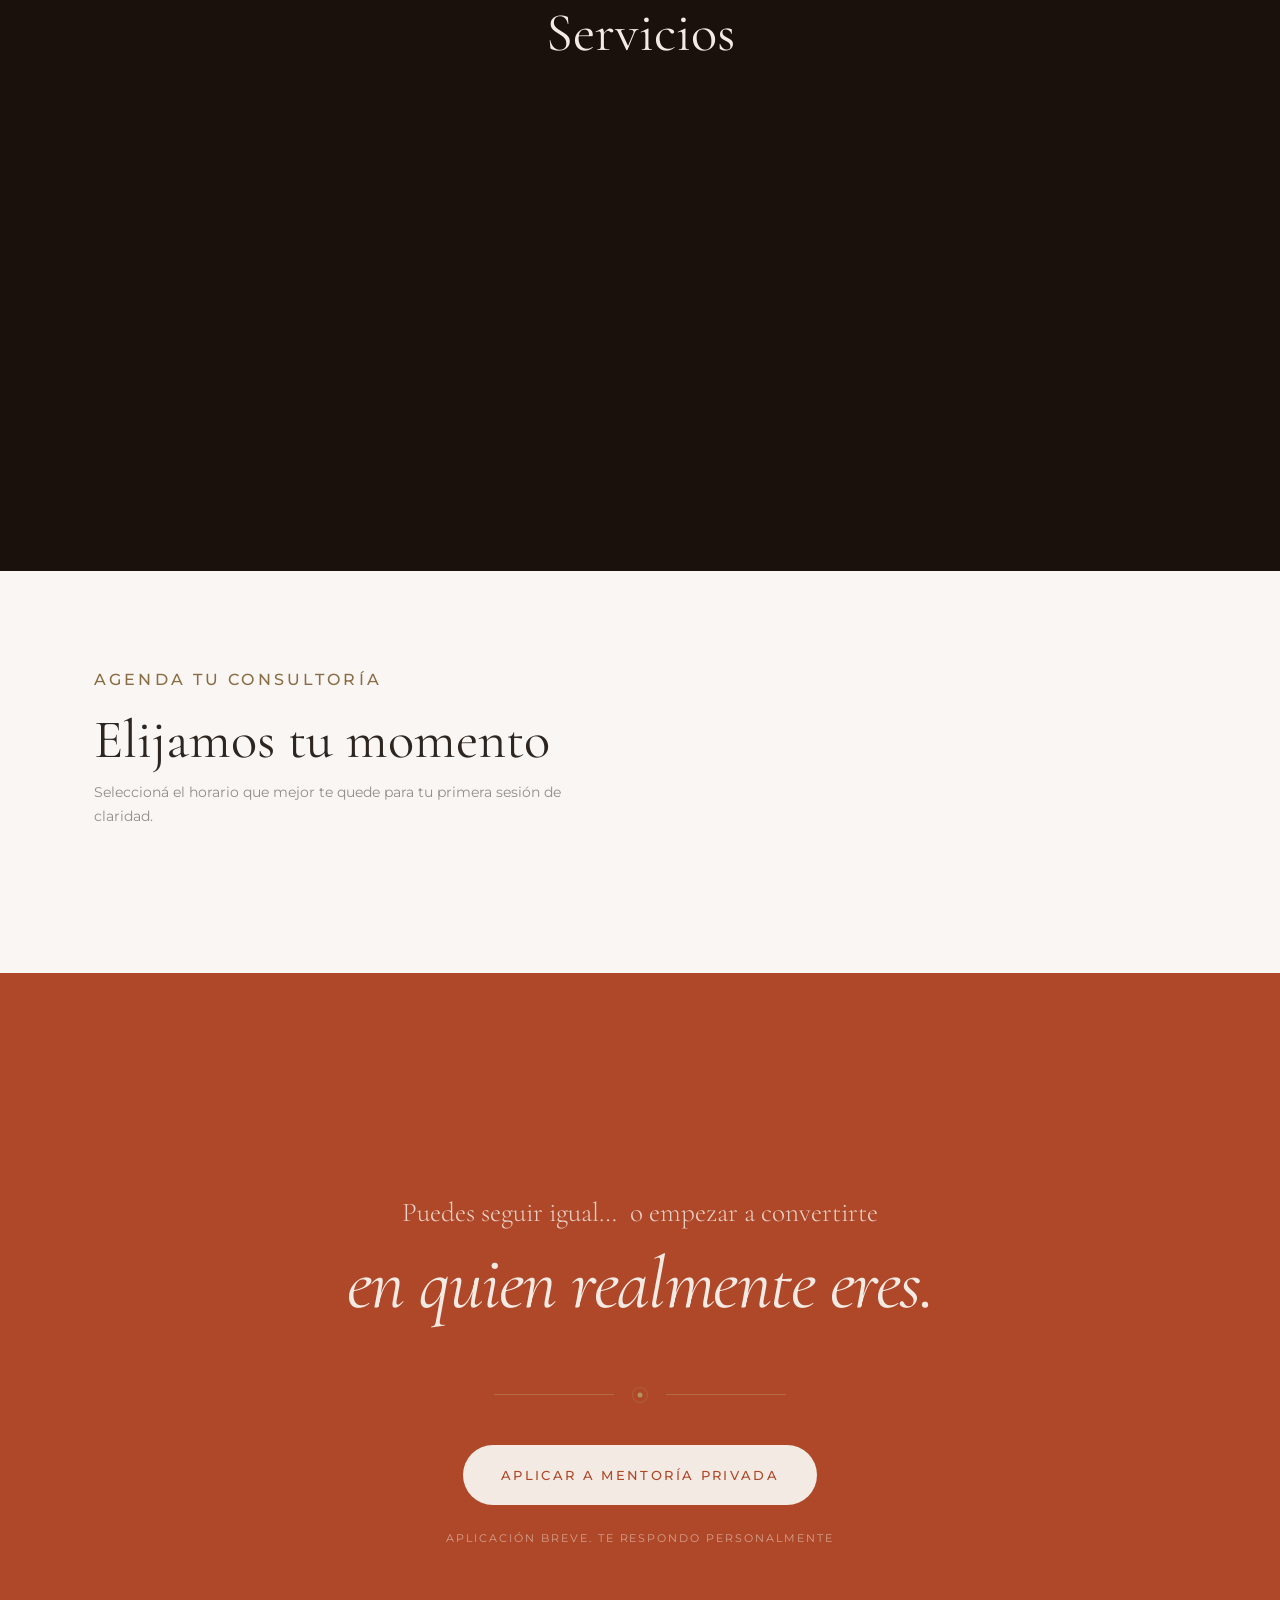
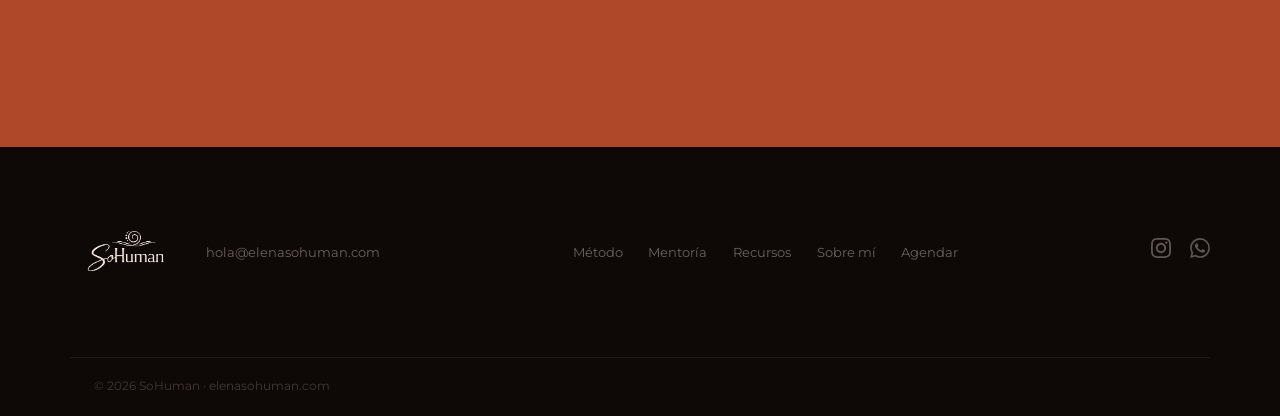
==== commit 15cc27ae: "Update index.html" ====
--- a/index.html
+++ b/index.html
@@ -329,18 +329,21 @@
       <h2 data-i18n="agendar-h2">Elijamos tu momento</h2>
       <p class="section-desc" data-i18n="agendar-desc">Seleccioná el horario que mejor te quede para tu primera sesión de claridad.</p>
 
-      <!-- Cal.com inline embed -->
-      <div style="width:100%;height:700px;overflow:scroll" id="my-cal-inline-sesionclaridad"></div>
-      <script type="text/javascript">
-        (function (C, A, L) { let p = function (a, ar) { a.q.push(ar); }; let d = C.document; C.Cal = C.Cal || function () { let cal = C.Cal; let ar = arguments; if (!cal.loaded) { cal.ns = {}; cal.q = cal.q || []; d.head.appendChild(d.createElement("script")).src = A; cal.loaded = true; } if (ar[0] === L) { const api = function () { p(api, arguments); }; const namespace = ar[1]; api.q = api.q || []; if(typeof namespace === "string"){cal.ns[namespace] = cal.ns[namespace] || api;p(cal.ns[namespace], ar);p(cal, ["initNamespace", namespace]);} else p(cal, ar); return;} p(cal, ar); }; })(window, "https://app.cal.com/embed/embed.js", "init");
-        Cal("init", "sesionclaridad", {origin:"https://app.cal.com"});
-        Cal.ns.sesionclaridad("inline", {
-          elementOrSelector:"#my-cal-inline-sesionclaridad",
-          config: {"layout":"month_view","useSlotsViewOnSmallScreen":"true"},
-          calLink: "sohuman/sesionclaridad",
-        });
-        Cal.ns.sesionclaridad("ui", {"cssVarsPerTheme":{"light":{"cal-brand":"#AF4828"},"dark":{"cal-brand":"#AF4828"}},"hideEventTypeDetails":false,"layout":"month_view"});
-      </script>
+      <!-- Cal inline embed code begins -->
+<div style="width:100%;height:100%;overflow:scroll" id="my-cal-inline-sesionclaridad"></div>
+<script type="text/javascript">
+  (function (C, A, L) { let p = function (a, ar) { a.q.push(ar); }; let d = C.document; C.Cal = C.Cal || function () { let cal = C.Cal; let ar = arguments; if (!cal.loaded) { cal.ns = {}; cal.q = cal.q || []; d.head.appendChild(d.createElement("script")).src = A; cal.loaded = true; } if (ar[0] === L) { const api = function () { p(api, arguments); }; const namespace = ar[1]; api.q = api.q || []; if(typeof namespace === "string"){cal.ns[namespace] = cal.ns[namespace] || api;p(cal.ns[namespace], ar);p(cal, ["initNamespace", namespace]);} else p(cal, ar); return;} p(cal, ar); }; })(window, "https://app.cal.com/embed/embed.js", "init");
+Cal("init", "sesionclaridad", {origin:"https://app.cal.com"});
+
+  Cal.ns.sesionclaridad("inline", {
+    elementOrSelector:"#my-cal-inline-sesionclaridad",
+    config: {"layout":"month_view","useSlotsViewOnSmallScreen":"true","theme":"light"},
+    calLink: "sohuman/sesionclaridad",
+  });
+
+  Cal.ns.sesionclaridad("ui", {"theme":"light","cssVarsPerTheme":{"light":{"cal-brand":"#AF4828"},"dark":{"cal-brand":"#AF4828"}},"hideEventTypeDetails":false,"layout":"month_view"});
+  </script>
+  <!-- Cal inline embed code ends -->
     </div>
   </section>
 
--- a/css/styles.css
+++ b/css/styles.css
@@ -677,61 +677,6 @@
 .agendar h2 { color: var(--text); margin-bottom: .5rem; }
 .agendar .section-desc { color: var(--text-muted); margin-bottom: 3rem; }
 
-/* Cal.com mock */
-.cal-mock {
-  display: grid; grid-template-columns: 1fr;
-  gap: 0;
-  max-width: 980px; margin: 0 auto;
-  background: var(--white);
-  border-radius: var(--radius);
-  box-shadow: var(--shadow-md);
-  overflow: hidden;
-}
-@media (min-width: 640px) {
-  .cal-mock { grid-template-columns: 200px 1fr; }
-  .cal-mock__slots { border-left: 1px solid rgba(179,145,96,.12); }
-}
-@media (min-width: 860px) {
-  .cal-mock { grid-template-columns: 200px 1fr 220px; }
-}
-.cal-mock__info {
-  padding: 2rem 1.5rem;
-  border-bottom: 1px solid rgba(179,145,96,.12);
-  display: flex; flex-direction: column; gap: .7rem;
-}
-@media (min-width: 640px) {
-  .cal-mock__info { border-bottom: none; border-right: 1px solid rgba(179,145,96,.12); }
-}
-.cal-mock__session { font-family: var(--ff-serif); font-size: 1.05rem; color: var(--text); font-weight: 600; margin: 0; }
-.cal-mock__meta { list-style: none; padding: 0; margin: 0; display: flex; flex-direction: column; gap: .45rem; }
-.cal-mock__meta li { display: flex; align-items: center; gap: .45rem; font-size: .78rem; color: var(--text-muted); }
-.cal-mock__divider { height: 1px; background: rgba(179,145,96,.12); }
-.cal-mock__timezone { font-size: .72rem; color: var(--text-muted); margin: 0; }
-.cal-mock__calendar { padding: 1.5rem; }
-.cal-mock__month-nav { display: flex; align-items: center; justify-content: space-between; margin-bottom: 1.2rem; }
-.cal-mock__month-nav span { font-size: .88rem; font-weight: 600; color: var(--text); }
-.cal-nav-btn {
-  background: none; border: 1px solid rgba(179,145,96,.25); border-radius: 6px;
-  width: 28px; height: 28px; cursor: pointer; color: var(--text-muted);
-  font-size: 1rem; line-height: 1; transition: background .15s;
-}
-.cal-nav-btn:hover { background: var(--cream-light); }
-.cal-mock__weekdays { display: grid; grid-template-columns: repeat(7,1fr); margin-bottom: .5rem; }
-.cal-mock__weekdays span { font-size: .68rem; color: var(--text-muted); text-align: center; padding: .2rem 0; }
-.cal-mock__days { display: grid; grid-template-columns: repeat(7,1fr); gap: 2px; }
-.cal-day { aspect-ratio: 1; display: flex; align-items: center; justify-content: center; font-size: .78rem; border-radius: 50%; color: rgba(45,37,32,.3); cursor: default; }
-.cal-day--avail { color: var(--text); cursor: pointer; font-weight: 500; }
-.cal-day--avail:hover { background: var(--cream-light); }
-.cal-day--sel { background: var(--gold) !important; color: #fff !important; font-weight: 700; }
-.cal-mock__slots { padding: 1.5rem; }
-.cal-mock__date-label { font-size: .82rem; font-weight: 600; color: var(--text); margin-bottom: 1rem; }
-.cal-mock__slot-list { display: flex; flex-direction: column; gap: .5rem; margin-bottom: 1.2rem; }
-.cal-slot { width: 100%; padding: .55rem 1rem; border: 1.5px solid rgba(179,145,96,.35); border-radius: 50px; background: none; font-size: .82rem; color: var(--text); cursor: pointer; text-align: center; transition: all .15s; }
-.cal-slot:hover { border-color: var(--gold); background: rgba(179,145,96,.07); }
-.cal-slot--sel { border-color: var(--gold); background: rgba(179,145,96,.12); font-weight: 600; }
-.cal-mock__cta { border-radius: 50px; width: 100%; text-align: center; font-size: .78rem; text-transform: none; letter-spacing: .04em; }
-.cal-mock__wa-link { display: block; font-size: .72rem; color: var(--text-muted); text-align: center; margin-top: .9rem; text-decoration: underline; text-underline-offset: 3px; }
-.cal-mock__wa-link:hover { color: var(--gold-dark); }
 
 /* 13. Recursos
 ─────────────────────────────────────── */
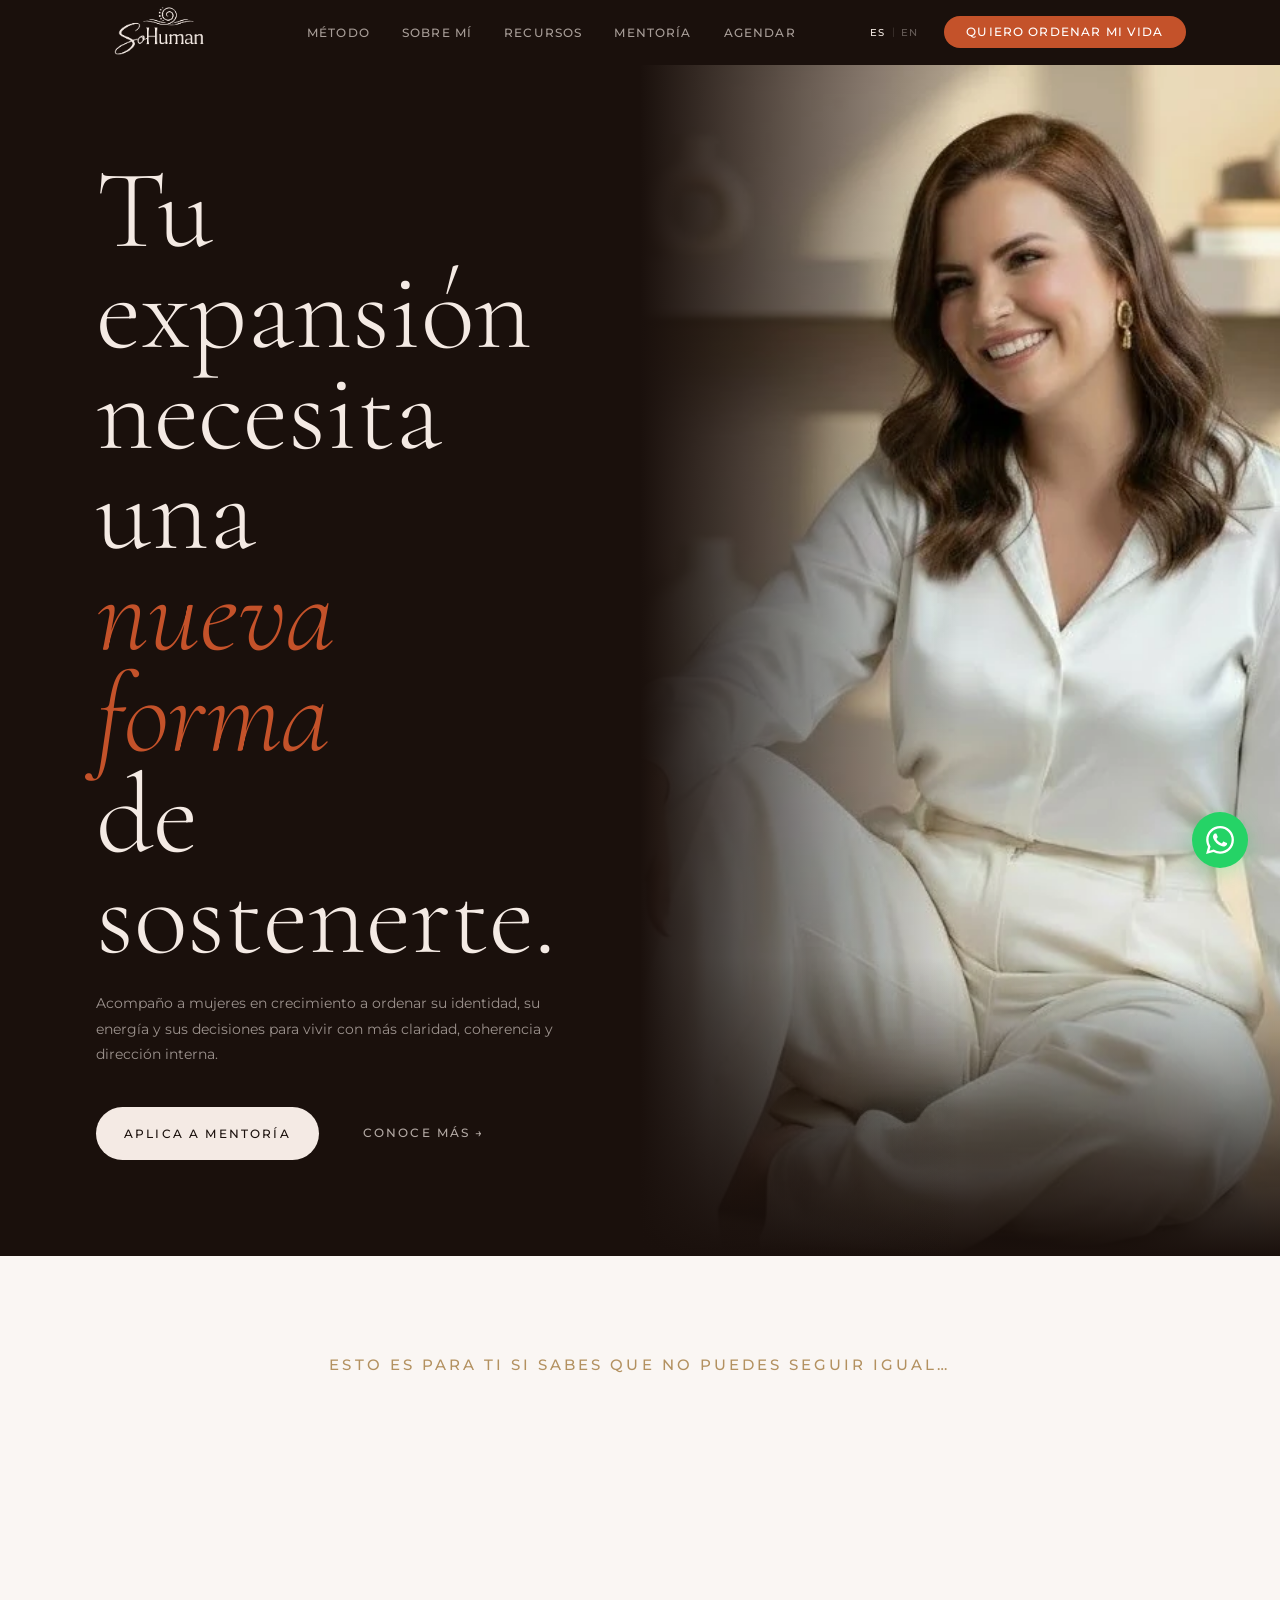
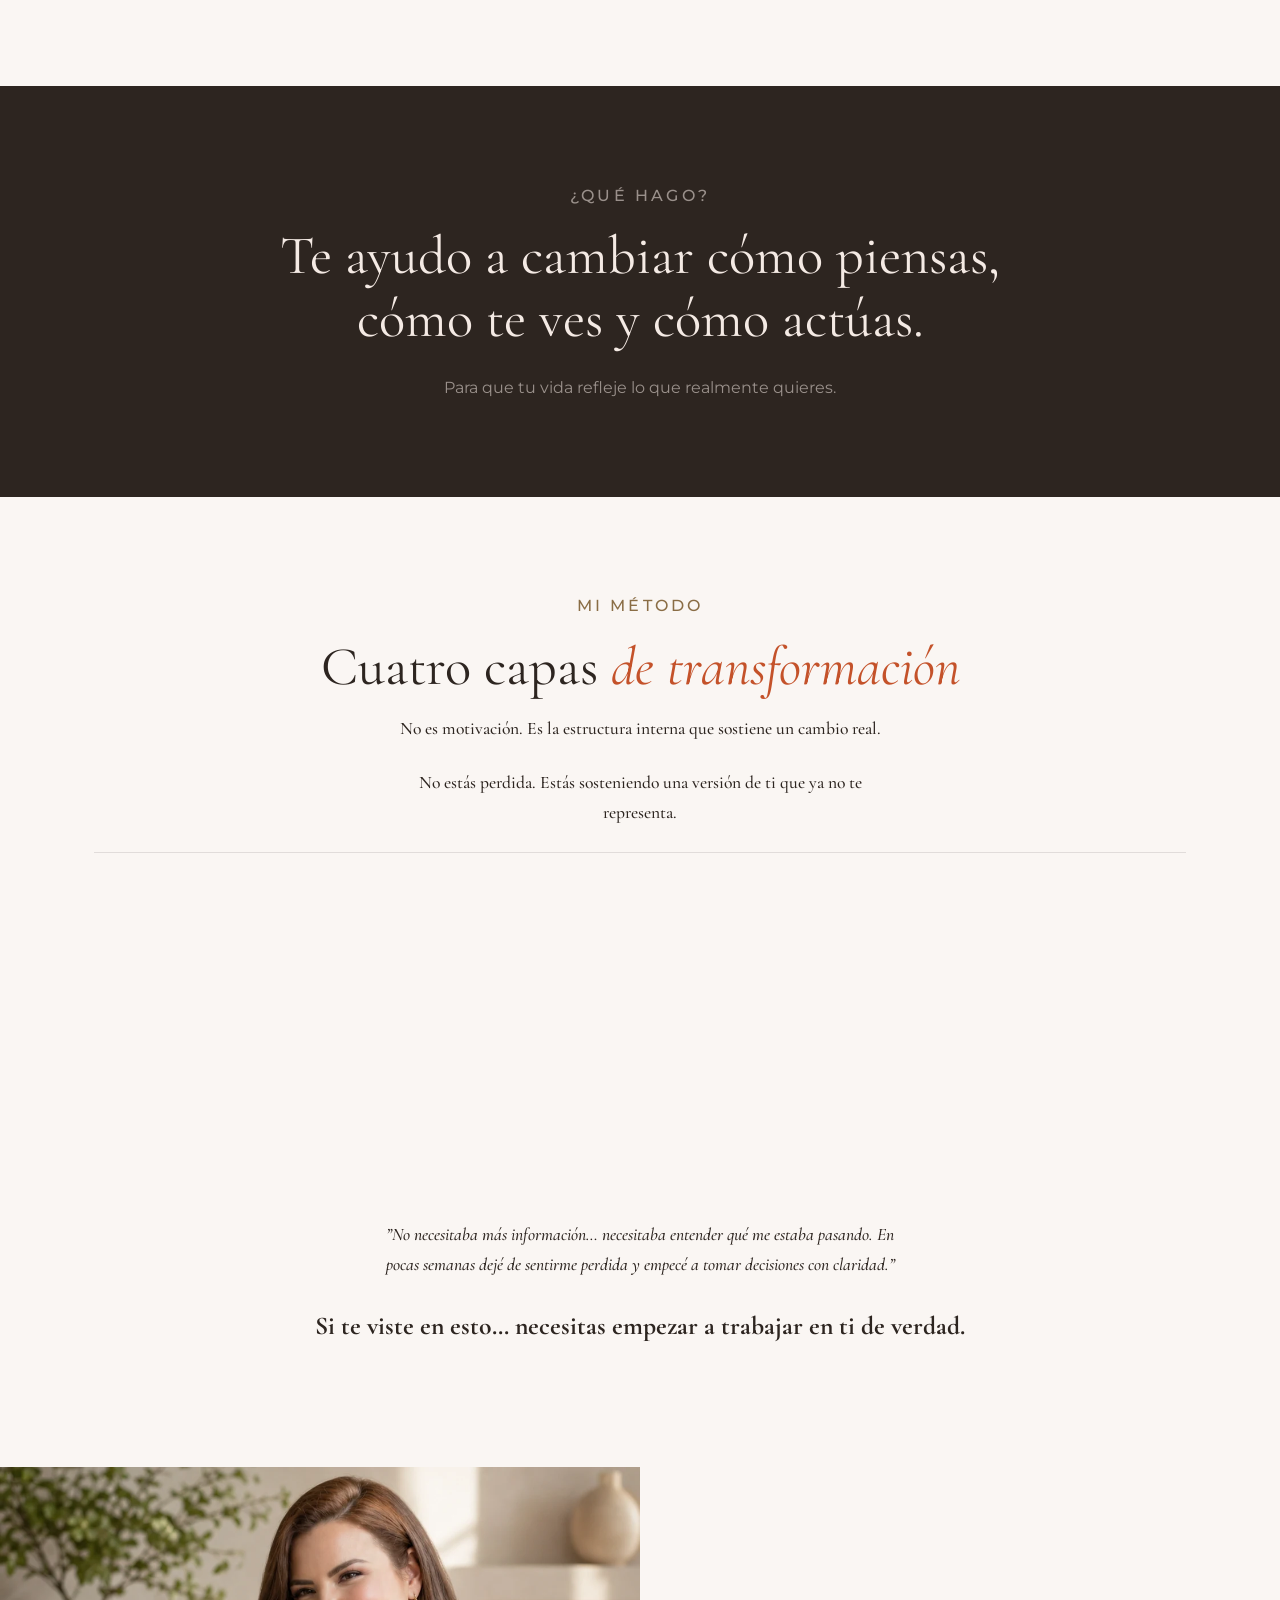
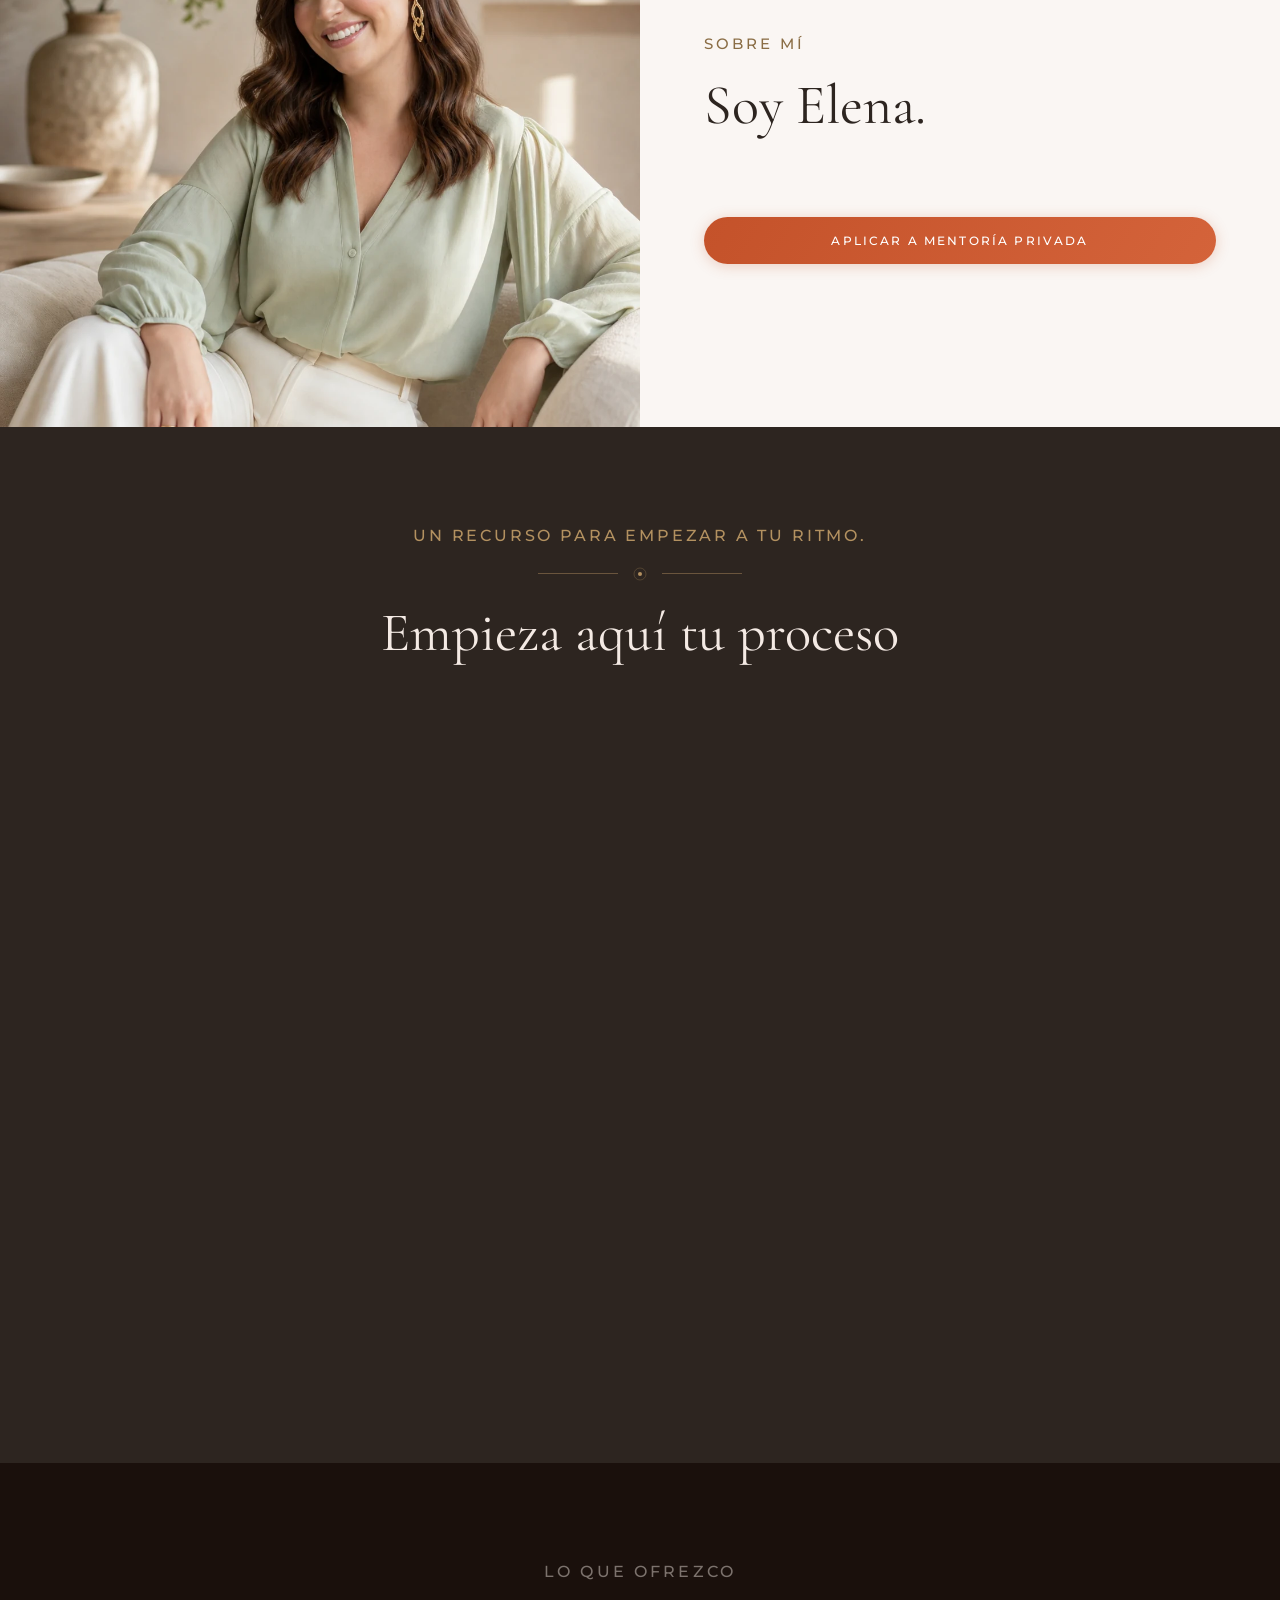
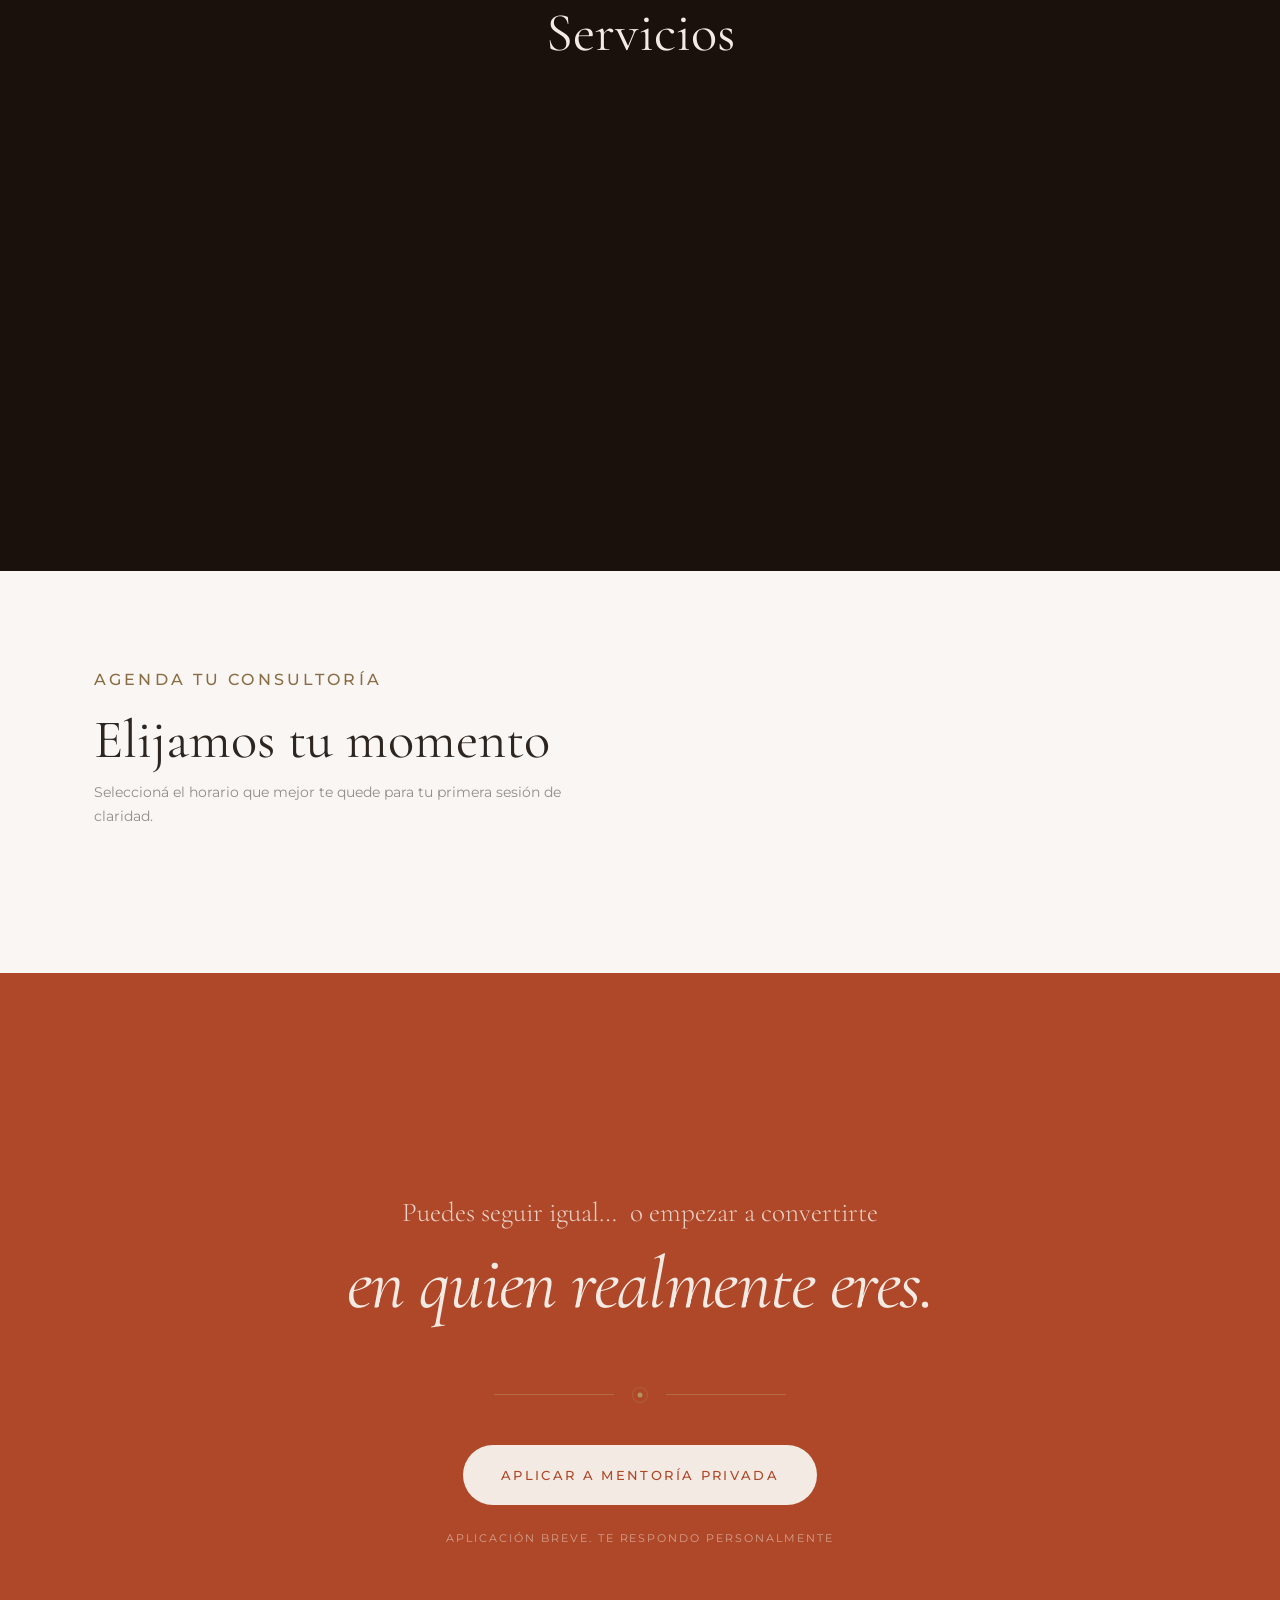
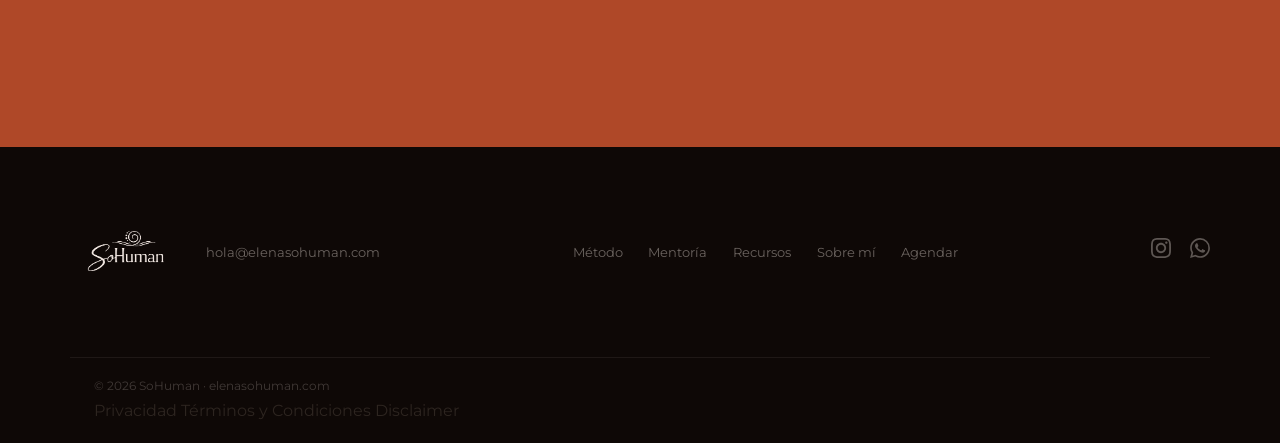
==== commit 82b8c98a: "Update index.html" ====
--- a/index.html
+++ b/index.html
@@ -12,7 +12,7 @@
   <meta property="og:url"          content="https://elenasohuman.com/" />
   <meta property="og:title"        content="SoHuman — Volver a ti y sostenerlo en la vida real" />
   <meta property="og:description"  content="Mentoría privada para mujeres listas para transfoFrmar su identidad, mente y decisiones." />
-  <meta property="og:image"        content="https://elenasohuman.com/og-image.png" />
+  <meta property="og:image"        content="https://elenasohuman.com/images/logo-gold.png" />
   <meta property="og:image:width"  content="1080" />
   <meta property="og:image:height" content="1080" />
   <meta property="og:locale"       content="es_AR" />
@@ -397,6 +397,11 @@
     <div class="footer-bottom">
       <div class="container">
         <p data-i18n="footer-copy">© 2026 SoHuman · elenasohuman.com</p>
+        <nav class="footer-legal">
+          <a href="/privacidad/">Privacidad</a>
+          <a href="/terminos/">Términos y Condiciones</a>
+          <a href="/disclaimer/">Disclaimer</a>
+        </nav>
       </div>
     </div>
   </footer>
